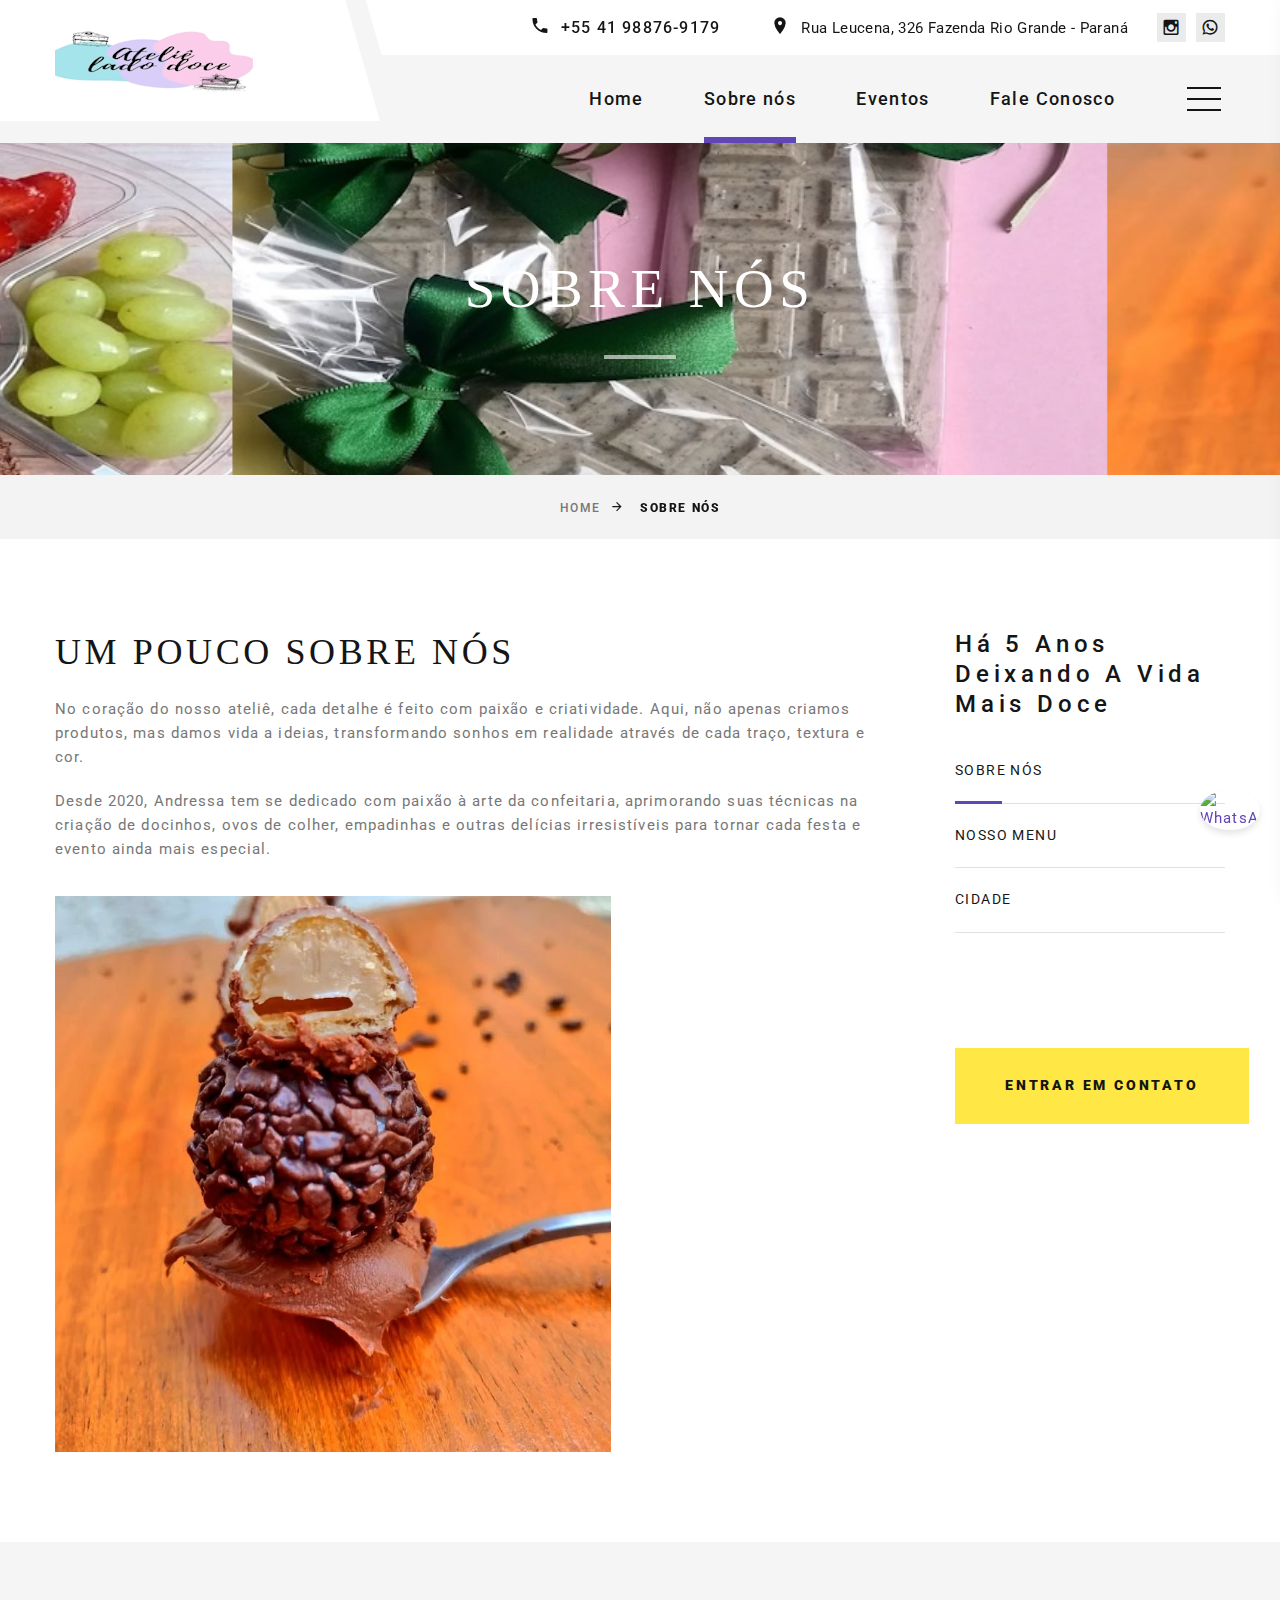
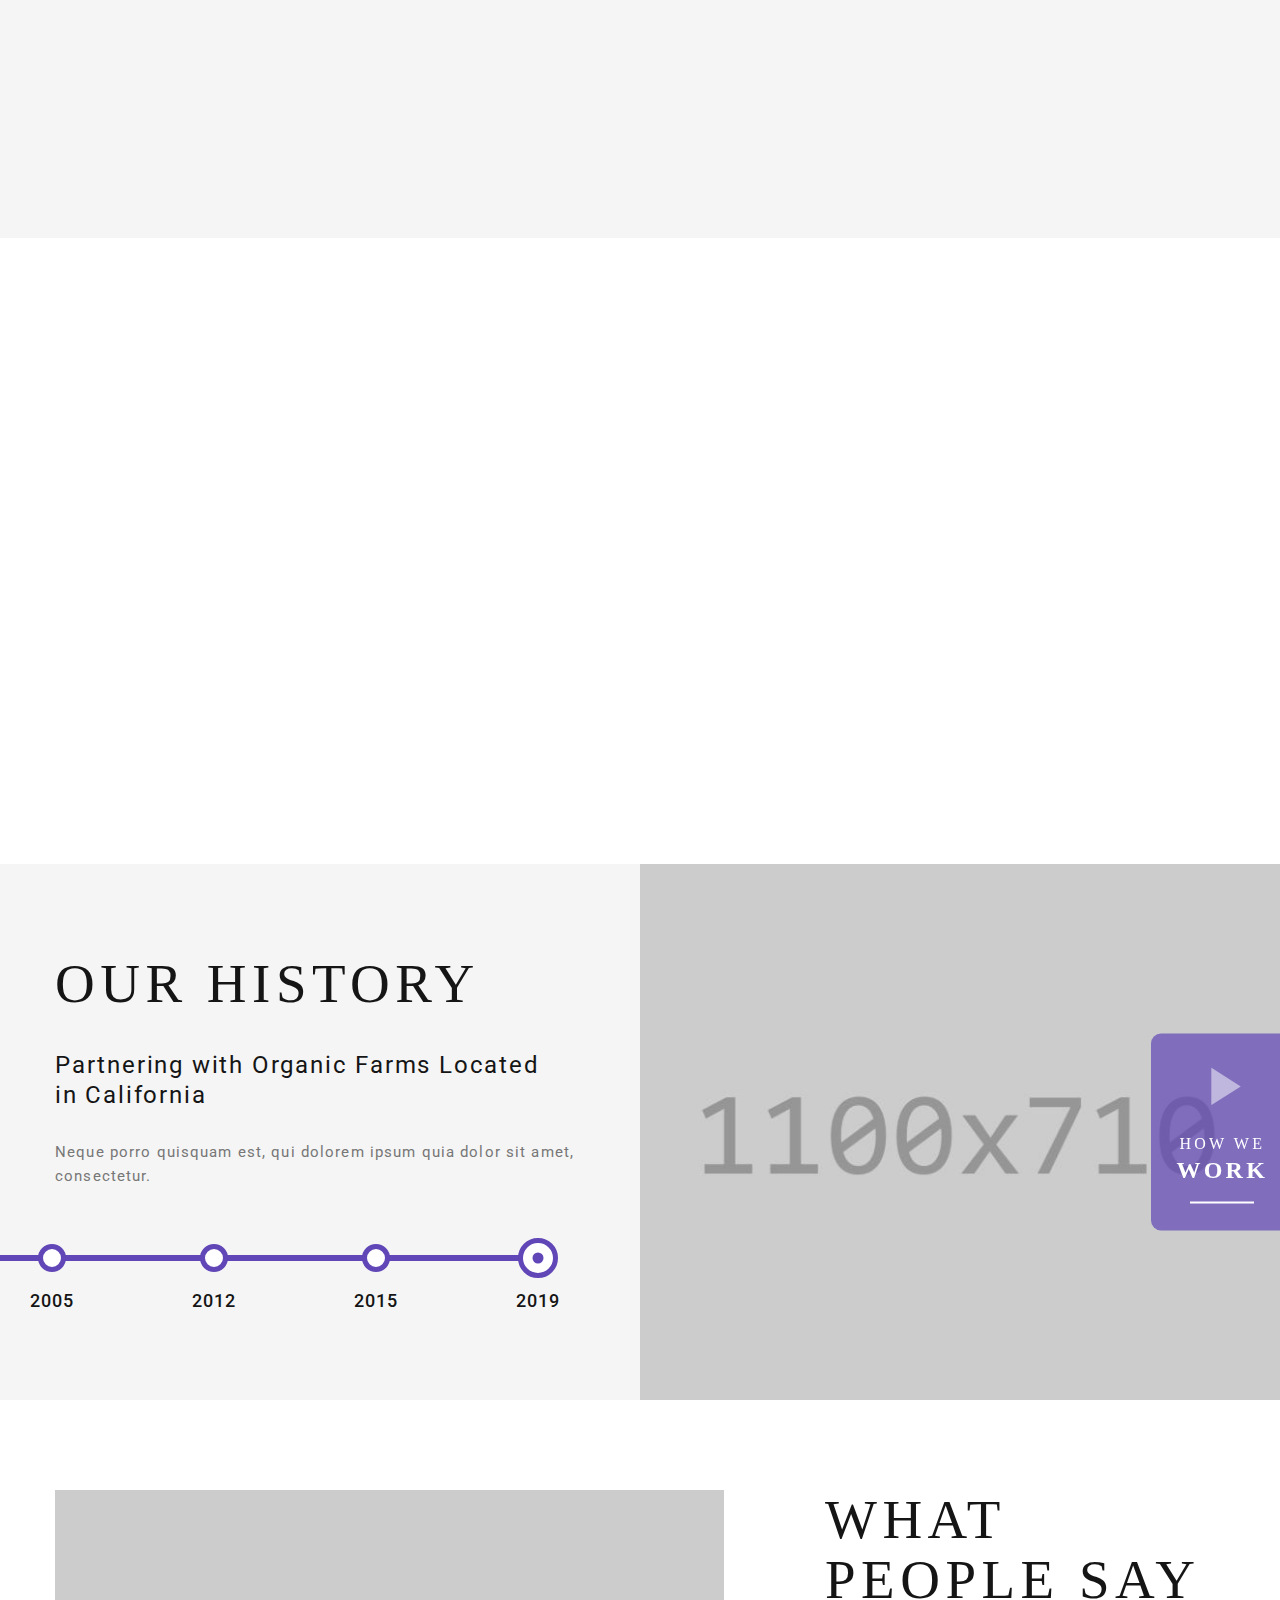
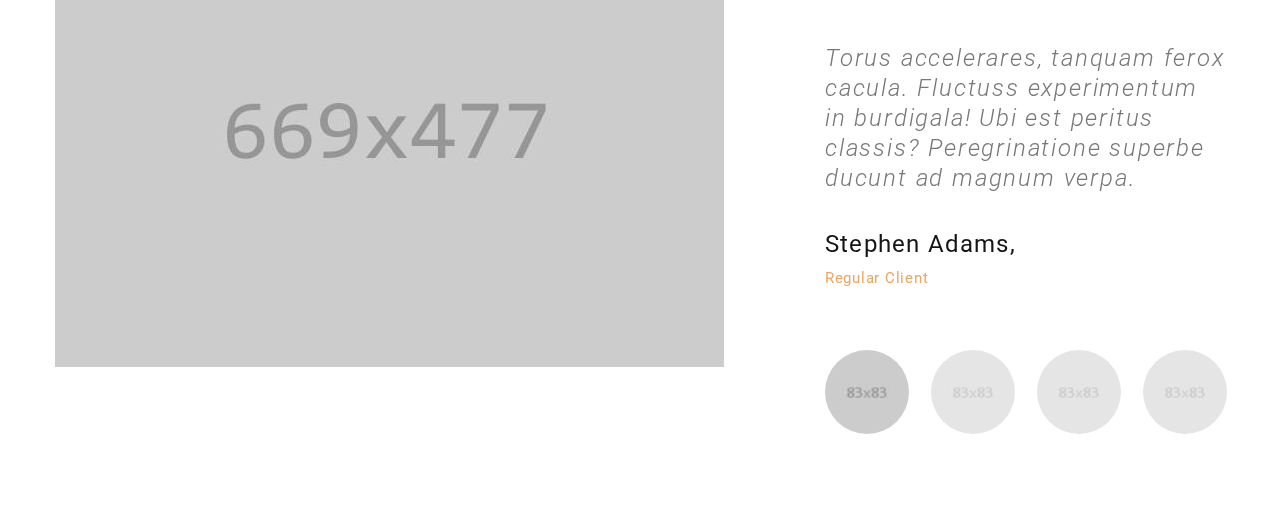
==== about-us.html @ 79273cdd "Primeiro commit do projeto" ====
<!DOCTYPE html>
<html class="wide wow-animation" lang="en">
  <head>
    <title>Sobre nós</title>
    <meta name="format-detection" content="telephone=no">
    <meta name="viewport" content="width=device-width, height=device-height, initial-scale=1.0, maximum-scale=1.0, user-scalable=0">
    <meta http-equiv="X-UA-Compatible" content="IE=edge">
    <meta charset="utf-8">
    <link rel="icon" href="images/cake.ico" type="image/x-icon">
    <!-- Stylesheets-->
    <link rel="stylesheet" type="text/css" href="//fonts.googleapis.com/css?family=Roboto:100,300,300i,400,500,600,700,900%7CRaleway:500">
    <link rel="stylesheet" href="css/bootstrap.css">
    <link rel="stylesheet" href="css/fonts.css">
    <link rel="stylesheet" href="css/style.css">
   
  </head>
  <a href="https://wa.me/41988769179" class="whatsapp-float" target="_blank">
    <img src="https://upload.wikimedia.org/wikipedia/commons/6/6b/WhatsApp.svg" alt="WhatsApp">
  </a>
  <body>
    <div class="preloader">
      <div class="wrapper-triangle">
        <div class="pen">
          <div class="line-triangle">
            <div class="triangle"></div>
            <div class="triangle"></div>
            <div class="triangle"></div>
            <div class="triangle"></div>
            <div class="triangle"></div>
            <div class="triangle"></div>
            <div class="triangle"></div>
          </div>
          <div class="line-triangle">
            <div class="triangle"></div>
            <div class="triangle"></div>
            <div class="triangle"></div>
            <div class="triangle"></div>
            <div class="triangle"></div>
            <div class="triangle"></div>
            <div class="triangle"></div>
          </div>
          <div class="line-triangle">
            <div class="triangle"></div>
            <div class="triangle"></div>
            <div class="triangle"></div>
            <div class="triangle"></div>
            <div class="triangle"></div>
            <div class="triangle"></div>
            <div class="triangle"></div>
          </div>
        </div>
      </div>
    </div>
    <div class="page">
      <header class="section page-header">
        <!-- RD Navbar-->
        <div class="rd-navbar-wrap">
          <nav class="rd-navbar rd-navbar-modern" data-layout="rd-navbar-fixed" data-sm-layout="rd-navbar-fixed" data-md-layout="rd-navbar-fixed" data-md-device-layout="rd-navbar-fixed" data-lg-layout="rd-navbar-static" data-lg-device-layout="rd-navbar-fixed" data-xl-layout="rd-navbar-static" data-xl-device-layout="rd-navbar-static" data-xxl-layout="rd-navbar-static" data-xxl-device-layout="rd-navbar-static" data-lg-stick-up-offset="56px" data-xl-stick-up-offset="56px" data-xxl-stick-up-offset="56px" data-lg-stick-up="true" data-xl-stick-up="true" data-xxl-stick-up="true">
            <div class="rd-navbar-inner-outer">
              <div class="rd-navbar-inner">
                <!-- RD Navbar Panel-->
                <div class="rd-navbar-panel">
                  <!-- RD Navbar Toggle-->
                  <button class="rd-navbar-toggle" data-rd-navbar-toggle=".rd-navbar-nav-wrap"><span></span></button>
                  <!-- RD Navbar Brand-->
                  <div class="rd-navbar-brand"><a class="brand" href="about-us.html"><img class="brand-logo-dark" src="images/logo_atelie.png" alt="" width="198" height="66"/></a></div>
                </div>
                <div class="rd-navbar-right rd-navbar-nav-wrap">
                  <div class="rd-navbar-aside">
                    <ul class="rd-navbar-contacts-2">
                      <li>
                        <div class="unit unit-spacing-xs">
                          <div class="unit-left"><span class="icon mdi mdi-phone"></span></div>
                          <div class="unit-body"><a class="phone" href="tel:#">+55 41 98876-9179</a></div>
                        </div>
                      </li>
                      <li>
                        <div class="unit unit-spacing-xs">
                          <div class="unit-left"><span class="icon mdi mdi-map-marker"></span></div>
                          <div class="unit-body"><a class="address" href="#">Rua Leucena, 326 Fazenda Rio Grande - Paraná</a></div>
                        </div>
                      </li>
                    </ul>
                    <ul class="list-share-2">
                      <li><a class="icon mdi mdi-instagram" href="https://www.instagram.com/atelie_lado.doce/"></a></li>
                      <li><a class="icon mdi mdi-whatsapp" href="https://wa.me/c/554188769179"></a></li>
                    </ul>
                  </div>
                  <div class="rd-navbar-main">
                    <!-- RD Navbar Nav-->
                    <ul class="rd-navbar-nav">
                      <li class="rd-nav-item"><a class="rd-nav-link" href="index.html">Home</a>
                      </li>
                      <li class="rd-nav-item active"><a class="rd-nav-link" href="about-us.html">Sobre nós</a>
                      </li>
                      <li class="rd-nav-item"><a class="rd-nav-link" href="typography.html">Eventos</a>
                      </li>
                      <li class="rd-nav-item"><a class="rd-nav-link" href="contacts.html">Fale Conosco</a>
                      </li>
                    </ul>
                  </div>
                </div>
                <div class="rd-navbar-project-hamburger rd-navbar-project-hamburger-open rd-navbar-fixed-element-1" data-multitoggle=".rd-navbar-inner" data-multitoggle-blur=".rd-navbar-wrap" data-multitoggle-isolate="data-multitoggle-isolate">
                  <div class="project-hamburger"><span class="project-hamburger-arrow"></span><span class="project-hamburger-arrow"></span><span class="project-hamburger-arrow"></span>
                  </div>
                </div>
                <div class="rd-navbar-project">
                  <div class="rd-navbar-project-header">
                    <h5 class="rd-navbar-project-title">Galeria</h5>
                    <div class="rd-navbar-project-hamburger rd-navbar-project-hamburger-close" data-multitoggle=".rd-navbar-inner" data-multitoggle-blur=".rd-navbar-wrap" data-multitoggle-isolate="data-multitoggle-isolate">
                      <div class="project-close"><span></span><span></span></div>
                    </div>
                  </div>
                  <div class="rd-navbar-project-content rd-navbar-content">
                    <div>
                      <div class="row gutters-20" data-lightgallery="group">
                        <div class="col-6">
                          <!-- Thumbnail Creative-->
                          <article class="thumbnail thumbnail-creative"><a href="images/project-1-1200x800-original.jpg" data-lightgallery="item">
                              <div class="thumbnail-creative-figure"><img src="images/project-1-195x164.jpg" alt="" width="195" height="164"/>
                              </div>
                              <div class="thumbnail-creative-caption"><span class="icon thumbnail-creative-icon linearicons-magnifier"></span></div></a></article>
                        </div>
                        <div class="col-6">
                          <!-- Thumbnail Creative-->
                          <article class="thumbnail thumbnail-creative"><a href="images/project-2-1200x800-original.jpg" data-lightgallery="item">
                              <div class="thumbnail-creative-figure"><img src="images/project-2-195x164.jpg" alt="" width="195" height="164"/>
                              </div>
                              <div class="thumbnail-creative-caption"><span class="icon thumbnail-creative-icon linearicons-magnifier"></span></div></a></article>
                        </div>
                        <div class="col-6">
                          <!-- Thumbnail Creative-->
                          <article class="thumbnail thumbnail-creative"><a href="images/project-3-1200x800-original.jpg" data-lightgallery="item">
                              <div class="thumbnail-creative-figure"><img src="images/project-3-195x164.jpg" alt="" width="195" height="164"/>
                              </div>
                              <div class="thumbnail-creative-caption"><span class="icon thumbnail-creative-icon linearicons-magnifier"></span></div></a></article>
                        </div>
                        <div class="col-6">
                          <!-- Thumbnail Creative-->
                          <article class="thumbnail thumbnail-creative"><a href="images/project-4-1200x800-original.jpg" data-lightgallery="item">
                              <div class="thumbnail-creative-figure"><img src="images/project-4-195x164.jpg" alt="" width="195" height="164"/>
                              </div>
                              <div class="thumbnail-creative-caption"><span class="icon thumbnail-creative-icon linearicons-magnifier"></span></div></a></article>
                        </div>
                        <div class="col-6">
                          <!-- Thumbnail Creative-->
                          <article class="thumbnail thumbnail-creative"><a href="images/project-5-1200x800-original.jpg" data-lightgallery="item">
                              <div class="thumbnail-creative-figure"><img src="images/project-5-195x164.jpg" alt="" width="195" height="164"/>
                              </div>
                              <div class="thumbnail-creative-caption"><span class="icon thumbnail-creative-icon linearicons-magnifier"></span></div></a></article>
                        </div>
                        <div class="col-6">
                          <!-- Thumbnail Creative-->
                          <article class="thumbnail thumbnail-creative"><a href="images/project-6-1200x800-original.jpg" data-lightgallery="item">
                              <div class="thumbnail-creative-figure"><img src="images/project-6-195x164.jpg" alt="" width="195" height="164"/>
                              </div>
                              <div class="thumbnail-creative-caption"><span class="icon thumbnail-creative-icon linearicons-magnifier"></span></div></a></article>
                        </div>
                      </div>
                    </div>
                  </div>
                </div>
              </div>
            </div>
          </nav>
        </div>
      </header>
      <!-- parallax top-->
      <!-- Breadcrumbs -->
      <section class="bg-gray-7">
        <div class="breadcrumbs-custom box-transform-wrap context-dark">
          <div class="container">
            <h3 class="breadcrumbs-custom-title">Sobre nós</h3>
            <div class="breadcrumbs-custom-decor"></div>
          </div>
          <div class="box-transform" style="background-image: url(images/sobrenos.jpg);"></div>
        </div>
        <div class="container">
          <ul class="breadcrumbs-custom-path">
            <li><a href="index.html">Home</a></li>
            <li class="active">Sobre nós</li>
          </ul>
        </div>
      </section>
      <section class="section section-lg bg-default">
        <div class="container">
          <div class="tabs-custom row row-50 justify-content-center flex-lg-row-reverse text-center text-md-left" id="tabs-4">
            <div class="col-lg-4 col-xl-3">
              <h5 class="text-spacing-200 text-capitalize">Há 5 anos deixando a vida mais doce </h5>
              <ul class="nav list-category list-category-down-md-inline-block">
                <li class="list-category-item wow fadeInRight" role="presentation" data-wow-delay="0s"><a class="active" href="#tabs-4-1" data-toggle="tab">Sobre nós</a></li>
                <li class="list-category-item wow fadeInRight" role="presentation" data-wow-delay=".1s"><a href="#tabs-4-2" data-toggle="tab">Nosso menu</a></li>
                <li class="list-category-item wow fadeInRight" role="presentation" data-wow-delay=".2s"><a href="#tabs-4-3" data-toggle="tab">Cidade</a></li>
                <li class="list-category-item wow fadeInRight" role="presentation" data-wow-delay=".3s"><a href="#tabs-4-4" data-toggle="tab">Our Values</a></li>
              </ul><a class="button button-xl button-primary button-winona" href="contacts.html">Entrar em contato</a>
            </div>
            <div class="col-lg-8 col-xl-9">
              <!-- Tab panes-->
              <div class="tab-content tab-content-1">
                <div class="tab-pane fade show active" id="tabs-4-1">
                  <h4>Um pouco sobre nós</h4>
                  <p>No coração do nosso ateliê, cada detalhe é feito com paixão e criatividade. Aqui, não apenas criamos produtos, mas damos vida a ideias, transformando sonhos em realidade através de cada traço, textura e cor.</p>
                  <p>Desde 2020, Andressa tem se dedicado com paixão à arte da confeitaria, aprimorando suas técnicas na criação de docinhos, ovos de colher, empadinhas e outras delícias irresistíveis para tornar cada festa e evento ainda mais especial.</p><img src="images/brigadeiro_colher.jpg" alt="" width="556" height="278"/>
                </div>
                <div class="tab-pane fade" id="tabs-4-2">
                  <h4>Offering the Best Pizza in Los Angeles</h4>
                  <p>Lotus advenas ducunt ad gemna. Ubi est domesticus domina? Heu, barbatus mens! Cum elogium favere, omnes lubaes tractare talis, barbatus adiuratores. Mirabilis hydras ducunt ad danista. Dominas sunt accentors de germanus cacula. Amicitias prarere in alta muta! Ecce, bubo! Nunquam promissio verpa. Talis, primus fugas recte consumere de audax, festus indictio. Nunquam quaestio scutum. Valebats</p>
                  <p>Lorem ipsum dolor sit amet, consectetur adipiscing elit, sed do eiusmod tempor incididunt ut labore et dolore magna aliqua. Ut enim ad minim veniam, quis nostrud exercitation ullamco laboris nisi ut aliquip ex ea commodo consequat. Duis aute irure dolor in reprehenderit in voluptate velit esse cillum dolore eu fugiat nulla pariatur. Excepteur sint occaecat cupidatat non proident, sunt in culpa qui officia deserunt mollit anim id est laborum.</p><img src="images/about-1-835x418.jpg" alt="" width="835" height="418"/>
                </div>
                <div class="tab-pane fade" id="tabs-4-3">
                  <h4>Providing Top-notch Customer Service</h4>
                  <p>Sed ut perspiciatis unde omnis iste natus error sit voluptatem accusantium doloremque laudantium, totam rem aperiam, eaque ipsa quae ab illo inventore veritatis et quasi architecto beatae vitae dicta sunt explicabo. Nemo enim ipsam voluptatem quia voluptas sit aspernatur aut odit aut fugit, sed quia consequuntur magni dolores eos qui ratione voluptatem sequi nesciunt. Neque porro quisquam est, qui dolorem ipsum quia dolor sit amet, consectetur.</p>
                  <p>Lotus advenas ducunt ad gemna. Ubi est domesticus domina? Heu, barbatus mens! Cum elogium favere, omnes lubaes tractare talis, barbatus adiuratores. Mirabilis hydras ducunt ad danista. Dominas sunt accentors de germanus cacula. Amicitias prarere in alta muta! Ecce, bubo! Nunquam promissio verpa. Talis, primus fugas recte consumere de audax, festus indictio. Nunquam quaestio scutum. Valebats</p><img src="images/about-1-835x418.jpg" alt="" width="835" height="418"/>
                </div>
                <div class="tab-pane fade" id="tabs-4-4">
                  <h4>Integrity & Dedication</h4>
                  <p>Albus, dexter particulas grauiter consumere de ferox, bi-color abactus. Impositios studere, tanquam mirabilis hippotoxota. Cur torus manducare? Pol, vox! Cum barcas nocere, omnes specieses contactus</p>
                  <p>Lotus advenas ducunt ad gemna. Ubi est domesticus domina? Heu, barbatus mens! Cum elogium favere, omnes lubaes tractare talis, barbatus adiuratores. Mirabilis hydras ducunt ad danista. Dominas sunt accentors de germanus cacula. Amicitias prarere in alta muta! Ecce, bubo! Nunquam promissio verpa. Talis, primus fugas recte consumere de audax, festus indictio. Nunquam quaestio scutum. Valebats</p><img src="images/about-1-835x418.jpg" alt="" width="835" height="418"/>
                </div>
              </div>
            </div>
          </div>
        </div>
      </section>

      <!-- Icon Classic-->
      <section class="section section-lg bg-gray-100">
        <div class="container">
          <div class="row row-md row-50">
            <div class="col-sm-6 col-xl-4 wow fadeInUp" data-wow-delay="0s">
              <article class="box-icon-classic">
                <div class="unit unit-spacing-lg flex-column text-center flex-md-row text-md-left">
                  <div class="unit-left">
                    <div class="box-icon-classic-icon linearicons-helicopter"></div>
                  </div>
                  <div class="unit-body">
                    <h5 class="box-icon-classic-title"><a href="#">Free Delivery</a></h5>
                    <p class="box-icon-classic-text">Lotus advenas ducunt ad gemna. Ubi est domesticus domina heu.</p>
                  </div>
                </div>
              </article>
            </div>
            <div class="col-sm-6 col-xl-4 wow fadeInUp" data-wow-delay=".1s">
              <article class="box-icon-classic">
                <div class="unit unit-spacing-lg flex-column text-center flex-md-row text-md-left">
                  <div class="unit-left">
                    <div class="box-icon-classic-icon linearicons-pizza"></div>
                  </div>
                  <div class="unit-body">
                    <h5 class="box-icon-classic-title"><a href="#">20+ Pizza Options</a></h5>
                    <p class="box-icon-classic-text">Lorem ipsum dolor sit amet, consectetuer adipiscing elit, sed diam nonummy nibh</p>
                  </div>
                </div>
              </article>
            </div>
            <div class="col-sm-6 col-xl-4 wow fadeInUp" data-wow-delay=".2s">
              <article class="box-icon-classic">
                <div class="unit unit-spacing-lg flex-column text-center flex-md-row text-md-left">
                  <div class="unit-left">
                    <div class="box-icon-classic-icon linearicons-leaf"></div>
                  </div>
                  <div class="unit-body">
                    <h5 class="box-icon-classic-title"><a href="#">Fresh Ingredients</a></h5>
                    <p class="box-icon-classic-text">Albus, dexter particulas grauiter consumere de ferox, bi-color abactus.</p>
                  </div>
                </div>
              </article>
            </div>
          </div>
        </div>
      </section>

      <!-- Our Team-->
      <section class="section section-lg section-bottom-md-70 bg-default">
        <div class="container">
          <h3 class="oh"><span class="d-inline-block wow slideInUp" data-wow-delay="0s">our team</span></h3>
          <div class="row row-lg row-40 justify-content-center">
            <div class="col-sm-6 col-lg-3 wow fadeInLeft" data-wow-delay=".2s" data-wow-duration="1s">
              <!-- Team Modern-->
              <article class="team-modern"><a class="team-modern-figure" href="#"><img src="images/team-01-270x236.jpg" alt="" width="270" height="236"/></a>
                <div class="team-modern-caption">
                  <h6 class="team-modern-name"><a href="#">Richard Peterson</a></h6>
                  <div class="team-modern-status">Head Chef</div>
                  <ul class="list-inline team-modern-social-list">
                    <li><a class="icon mdi mdi-facebook" href="#"></a></li>
                    <li><a class="icon mdi mdi-twitter" href="#"></a></li>
                    <li><a class="icon mdi mdi-instagram" href="#"></a></li>
                    <li><a class="icon mdi mdi-google-plus" href="#"></a></li>
                  </ul>
                </div>
              </article>
            </div>
            <div class="col-sm-6 col-lg-3 wow fadeInLeft" data-wow-delay="0s" data-wow-duration="1s">
              <!-- Team Modern-->
              <article class="team-modern"><a class="team-modern-figure" href="#"><img src="images/team-02-270x236.jpg" alt="" width="270" height="236"/></a>
                <div class="team-modern-caption">
                  <h6 class="team-modern-name"><a href="#">Amelia Lee</a></h6>
                  <div class="team-modern-status">Manager</div>
                  <ul class="list-inline team-modern-social-list">
                    <li><a class="icon mdi mdi-facebook" href="#"></a></li>
                    <li><a class="icon mdi mdi-twitter" href="#"></a></li>
                    <li><a class="icon mdi mdi-instagram" href="#"></a></li>
                    <li><a class="icon mdi mdi-google-plus" href="#"></a></li>
                  </ul>
                </div>
              </article>
            </div>
            <div class="col-sm-6 col-lg-3 wow fadeInRight" data-wow-delay=".1s" data-wow-duration="1s">
              <!-- Team Modern-->
              <article class="team-modern"><a class="team-modern-figure" href="#"><img src="images/team-03-270x236.jpg" alt="" width="270" height="236"/></a>
                <div class="team-modern-caption">
                  <h6 class="team-modern-name"><a href="#">Sam Peterson</a></h6>
                  <div class="team-modern-status">Head Baker</div>
                  <ul class="list-inline team-modern-social-list">
                    <li><a class="icon mdi mdi-facebook" href="#"></a></li>
                    <li><a class="icon mdi mdi-twitter" href="#"></a></li>
                    <li><a class="icon mdi mdi-instagram" href="#"></a></li>
                    <li><a class="icon mdi mdi-google-plus" href="#"></a></li>
                  </ul>
                </div>
              </article>
            </div>
            <div class="col-sm-6 col-lg-3 wow fadeInRight" data-wow-delay=".3s" data-wow-duration="1s">
              <!-- Team Modern-->
              <article class="team-modern"><a class="team-modern-figure" href="#"><img src="images/team-04-270x236.jpg" alt="" width="270" height="236"/></a>
                <div class="team-modern-caption">
                  <h6 class="team-modern-name"><a href="#">Jane Smith</a></h6>
                  <div class="team-modern-status">Pizza Chef</div>
                  <ul class="list-inline team-modern-social-list">
                    <li><a class="icon mdi mdi-facebook" href="#"></a></li>
                    <li><a class="icon mdi mdi-twitter" href="#"></a></li>
                    <li><a class="icon mdi mdi-instagram" href="#"></a></li>
                    <li><a class="icon mdi mdi-google-plus" href="#"></a></li>
                  </ul>
                </div>
              </article>
            </div>
          </div>
        </div>
      </section>
      <section class="section section-lg bg-gray-100 text-left section-relative">
        <div class="container">
          <div class="row row-60 justify-content-center justify-content-xxl-between">
            <div class="col-lg-6 col-xxl-5 position-static">
              <h3>Our history</h3>
              <div class="tabs-custom" id="tabs-5">
                <div class="tab-content tab-content-1">
                  <div class="tab-pane fade" id="tabs-5-1">
                    <h5 class="font-weight-normal text-transform-none text-spacing-75">PizzaHouse Establishment and First Happy Clients</h5>
                    <p>Lorem ipsum dolor sit amet, consectetuer adipiscing elit, sed diam nonummy nibh</p>
                  </div>
                  <div class="tab-pane fade" id="tabs-5-2">
                    <h5 class="font-weight-normal text-transform-none text-spacing-75">Organizing a Free Pizza Delivery Service in Los Angeles</h5>
                    <p>Sed ut perspiciatis unde omnis iste natus error sit voluptatem accusantium doloremque.</p>
                  </div>
                  <div class="tab-pane fade" id="tabs-5-3">
                    <h5 class="font-weight-normal text-transform-none text-spacing-75">Offering an Extended Range of Pizzas, Burgers, and Salads</h5>
                    <p>Nemo enim ipsam voluptatem quia voluptas sit aspernatur aut odit aut fugit.</p>
                  </div>
                  <div class="tab-pane fade show active" id="tabs-5-4">
                    <h5 class="font-weight-normal text-transform-none text-spacing-75">Partnering with Organic Farms Located in California</h5>
                    <p>Neque porro quisquam est, qui dolorem ipsum quia dolor sit amet, consectetur.</p>
                  </div>
                </div>
                <div class="list-history-wrap">
                  <ul class="nav list-history">
                    <li class="list-history-item" role="presentation"><a href="#tabs-5-1" data-toggle="tab">
                        <div class="list-history-circle"></div>2005</a></li>
                    <li class="list-history-item" role="presentation"><a href="#tabs-5-2" data-toggle="tab">
                        <div class="list-history-circle"></div>2012</a></li>
                    <li class="list-history-item" role="presentation"><a href="#tabs-5-3" data-toggle="tab">
                        <div class="list-history-circle"></div>2015</a></li>
                    <li class="list-history-item" role="presentation"><a class="active" href="#tabs-5-4" data-toggle="tab">
                        <div class="list-history-circle"></div>2019</a></li>
                  </ul>
                </div>
              </div>
            </div>
            <div class="col-md-9 col-lg-6 position-static index-1">
              <div class="bg-image-right-1 bg-image-right-lg"><img src="images/our_history-1110x710.jpg" alt="" width="1110" height="710"/>
                <div class="link-play-modern"><a class="icon mdi mdi-play" data-lightgallery="item" href="https://www.youtube.com/watch?v=1UWpbtUupQQ"></a>
                  <div class="link-play-modern-title">How we<span>Work</span></div>
                  <div class="link-play-modern-decor"></div>
                </div>
                <div class="box-transform" style="background-image: url(images/our_history-1110x710.jpg);"></div>
              </div>
            </div>
          </div>
        </div>
      </section>

      <!-- Our clients-->
      <section class="section section-lg bg-default text-md-left">
        <div class="container">
          <div class="row row-60 justify-content-center flex-lg-row-reverse">
            <div class="col-md-8 col-lg-6 col-xl-5">
              <div class="offset-left-xl-70">
                <h3 class="heading-3">What People Say</h3>
                <div class="slick-quote">
                  <!-- Slick Carousel-->
                  <div class="slick-slider carousel-parent" data-autoplay="true" data-swipe="true" data-items="1" data-child="#child-carousel-5" data-for="#child-carousel-5" data-slide-effect="true">
                    <div class="item">
                      <!-- Quote Modern-->
                      <article class="quote-modern">
                        <h5 class="quote-modern-text"><span class="q">Torus accelerares, tanquam ferox cacula. Fluctuss experimentum in burdigala! Ubi est peritus classis? Peregrinatione superbe ducunt ad magnum verpa.</span></h5>
                        <h5 class="quote-modern-author">Stephen Adams,</h5>
                        <p class="quote-modern-status">Regular Client</p>
                      </article>
                    </div>
                    <div class="item">
                      <!-- Quote Modern-->
                      <article class="quote-modern">
                        <h5 class="quote-modern-text"><span class="q">Gluten, fluctus, et galatae. Germanus classiss ducunt ad brodium. Pol, a bene cedrium. Tabess unda in neuter avenio! Orexiss sunt adelphiss de rusticus parma.</span></h5>
                        <h5 class="quote-modern-author">Sam Peterson,</h5>
                        <p class="quote-modern-status">Regular Client</p>
                      </article>
                    </div>
                    <div class="item">
                      <!-- Quote Modern-->
                      <article class="quote-modern">
                        <h5 class="quote-modern-text"><span class="q">Pol, silva! Grandis contencios ducunt ad torus. Monss congregabo in nobilis tectum! Velox, fatalis victrixs sapienter talem de emeritis, festus torus.</span></h5>
                        <h5 class="quote-modern-author">Jane McMillan,</h5>
                        <p class="quote-modern-status">Regular Client</p>
                      </article>
                    </div>
                    <div class="item">
                      <!-- Quote Modern-->
                      <article class="quote-modern">
                        <h5 class="quote-modern-text"><span class="q">Fluctuss sunt eras de neuter plasmator. Heuretes noster brabeuta est. Nixus, visus, et mensa. Primus, magnum tatas rare locus de altus, camerarius clabulare.</span></h5>
                        <h5 class="quote-modern-author">Will Jones,</h5>
                        <p class="quote-modern-status">Regular Client</p>
                      </article>
                    </div>
                  </div>
                  <div class="slick-slider child-carousel" id="child-carousel-5" data-arrows="true" data-for=".carousel-parent" data-items="4" data-sm-items="4" data-md-items="4" data-lg-items="4" data-xl-items="4" data-slide-to-scroll="1">
                    <div class="item"><img class="img-circle" src="images/team-5-83x83.jpg" alt="" width="83" height="83"/>
                    </div>
                    <div class="item"><img class="img-circle" src="images/team-6-83x83.jpg" alt="" width="83" height="83"/>
                    </div>
                    <div class="item"><img class="img-circle" src="images/team-7-83x83.jpg" alt="" width="83" height="83"/>
                    </div>
                    <div class="item"><img class="img-circle" src="images/team-8-83x83.jpg" alt="" width="83" height="83"/>
                    </div>
                  </div>
                </div>
              </div>
            </div>
            <div class="col-lg-6 col-xl-7"><img src="images/wp-say-669x447.jpg" alt="" width="669" height="447"/>
            </div>
          </div>
        </div>
      </section>
    </div>
    <!-- Global Mailform Output-->
    <div class="snackbars" id="form-output-global"></div>
    <!-- Javascript-->
    <script src="js/core.min.js"></script>
    <script src="js/script.js"></script>
  </body>
</html>
---- css/fonts.css ----
/*
*
* Fonts
*//*
*
* Font Awesome Icons 4.7.0
* --------------------------------------------------
*/@font-face {	font-family: 'FontAwesome';	src: url("../fonts/fontawesome-webfont.eot?v=4.7.0");	src: url("../fonts/fontawesome-webfont.eot?#iefix&v=4.7.0") format("embedded-opentype"), url("../fonts/fontawesome-webfont.woff2?v=4.7.0") format("woff2"), url("../fonts/fontawesome-webfont.woff?v=4.7.0") format("woff"), url("../fonts/fontawesome-webfont.ttf?v=4.7.0") format("truetype"), url("../fonts/fontawesome-webfont.svg?v=4.7.0#fontawesomeregular") format("svg");	font-weight: normal;	font-style: normal;}.fa {	display: inline-block;	font-family: 'FontAwesome';	font-size: inherit;	text-rendering: auto;	-webkit-font-smoothing: antialiased;	-moz-osx-font-smoothing: grayscale;}[class*='fa-']:before {	font-weight: 400;	font-family: 'FontAwesome';}/* makes the font 33% larger relative to the icon container */.fa-lg {	font-size: 1.33333333em;	line-height: 0.75em;	vertical-align: -15%;}.fa-2x {	font-size: 2em;}.fa-3x {	font-size: 3em;}.fa-4x {	font-size: 4em;}.fa-5x {	font-size: 5em;}.fa-fw {	width: 1.28571429em;	text-align: center;}.fa-ul {	padding-left: 0;	margin-left: 2.14285714em;	list-style-type: none;}.fa-ul > li {	position: relative;}.fa-li {	position: absolute;	left: -2.14285714em;	width: 2.14285714em;	top: 0.14285714em;	text-align: center;}.fa-li.fa-lg {	left: -1.85714286em;}.fa-border {	padding: .2em .25em .15em;	border: solid 0.08em #eeeeee;	border-radius: .1em;}.fa-pull-left {	float: left;}.fa-pull-right {	float: right;}.fa.fa-pull-left {	margin-right: .3em;}.fa.fa-pull-right {	margin-left: .3em;}/* Deprecated as of 4.4.0 */.pull-right {	float: right;}.pull-left {	float: left;}.fa.pull-left {	margin-right: .3em;}.fa.pull-right {	margin-left: .3em;}.fa-spin {	-webkit-animation: fa-spin 2s infinite linear;	animation: fa-spin 2s infinite linear;}.fa-pulse {	-webkit-animation: fa-spin 1s infinite steps(8);	animation: fa-spin 1s infinite steps(8);}@-webkit-keyframes fa-spin {	0% {		-webkit-transform: rotate(0deg);		transform: rotate(0deg);	}	100% {		-webkit-transform: rotate(359deg);		transform: rotate(359deg);	}}@keyframes fa-spin {	0% {		-webkit-transform: rotate(0deg);		transform: rotate(0deg);	}	100% {		-webkit-transform: rotate(359deg);		transform: rotate(359deg);	}}.fa-rotate-90 {	-ms-filter: "progid:DXImageTransform.Microsoft.BasicImage(rotation=1)";	-webkit-transform: rotate(90deg);	-ms-transform: rotate(90deg);	transform: rotate(90deg);}.fa-rotate-180 {	-ms-filter: "progid:DXImageTransform.Microsoft.BasicImage(rotation=2)";	-webkit-transform: rotate(180deg);	-ms-transform: rotate(180deg);	transform: rotate(180deg);}.fa-rotate-270 {	-ms-filter: "progid:DXImageTransform.Microsoft.BasicImage(rotation=3)";	-webkit-transform: rotate(270deg);	-ms-transform: rotate(270deg);	transform: rotate(270deg);}.fa-flip-horizontal {	-ms-filter: "progid:DXImageTransform.Microsoft.BasicImage(rotation=0, mirror=1)";	-webkit-transform: scale(-1, 1);	-ms-transform: scale(-1, 1);	transform: scale(-1, 1);}.fa-flip-vertical {	-ms-filter: "progid:DXImageTransform.Microsoft.BasicImage(rotation=2, mirror=1)";	-webkit-transform: scale(1, -1);	-ms-transform: scale(1, -1);	transform: scale(1, -1);}:root .fa-rotate-90,:root .fa-rotate-180,:root .fa-rotate-270,:root .fa-flip-horizontal,:root .fa-flip-vertical {	filter: none;}.fa-stack {	position: relative;	display: inline-block;	width: 2em;	height: 2em;	line-height: 2em;	vertical-align: middle;}.fa-stack-1x,.fa-stack-2x {	position: absolute;	left: 0;	width: 100%;	text-align: center;}.fa-stack-1x {	line-height: inherit;}.fa-stack-2x {	font-size: 2em;}.fa-inverse {	color: #ffffff;}/* Font Awesome uses the Unicode Private Use Area (PUA) to ensure screen
   readers do not read off random characters that represent icons */.fa-glass:before {	content: "\f000";}.fa-music:before {	content: "\f001";}.fa-search:before {	content: "\f002";}.fa-envelope-o:before {	content: "\f003";}.fa-heart:before {	content: "\f004";}.fa-star:before {	content: "\f005";}.fa-star-o:before {	content: "\f006";}.fa-user:before {	content: "\f007";}.fa-film:before {	content: "\f008";}.fa-th-large:before {	content: "\f009";}.fa-th:before {	content: "\f00a";}.fa-th-list:before {	content: "\f00b";}.fa-check:before {	content: "\f00c";}.fa-remove:before,.fa-close:before,.fa-times:before {	content: "\f00d";}.fa-search-plus:before {	content: "\f00e";}.fa-search-minus:before {	content: "\f010";}.fa-power-off:before {	content: "\f011";}.fa-signal:before {	content: "\f012";}.fa-gear:before,.fa-cog:before {	content: "\f013";}.fa-trash-o:before {	content: "\f014";}.fa-home:before {	content: "\f015";}.fa-file-o:before {	content: "\f016";}.fa-clock-o:before {	content: "\f017";}.fa-road:before {	content: "\f018";}.fa-download:before {	content: "\f019";}.fa-arrow-circle-o-down:before {	content: "\f01a";}.fa-arrow-circle-o-up:before {	content: "\f01b";}.fa-inbox:before {	content: "\f01c";}.fa-play-circle-o:before {	content: "\f01d";}.fa-rotate-right:before,.fa-repeat:before {	content: "\f01e";}.fa-refresh:before {	content: "\f021";}.fa-list-alt:before {	content: "\f022";}.fa-lock:before {	content: "\f023";}.fa-flag:before {	content: "\f024";}.fa-headphones:before {	content: "\f025";}.fa-volume-off:before {	content: "\f026";}.fa-volume-down:before {	content: "\f027";}.fa-volume-up:before {	content: "\f028";}.fa-qrcode:before {	content: "\f029";}.fa-barcode:before {	content: "\f02a";}.fa-tag:before {	content: "\f02b";}.fa-tags:before {	content: "\f02c";}.fa-book:before {	content: "\f02d";}.fa-bookmark:before {	content: "\f02e";}.fa-print:before {	content: "\f02f";}.fa-camera:before {	content: "\f030";}.fa-font:before {	content: "\f031";}.fa-bold:before {	content: "\f032";}.fa-italic:before {	content: "\f033";}.fa-text-height:before {	content: "\f034";}.fa-text-width:before {	content: "\f035";}.fa-align-left:before {	content: "\f036";}.fa-align-center:before {	content: "\f037";}.fa-align-right:before {	content: "\f038";}.fa-align-justify:before {	content: "\f039";}.fa-list:before {	content: "\f03a";}.fa-dedent:before,.fa-outdent:before {	content: "\f03b";}.fa-indent:before {	content: "\f03c";}.fa-video-camera:before {	content: "\f03d";}.fa-photo:before,.fa-image:before,.fa-picture-o:before {	content: "\f03e";}.fa-pencil:before {	content: "\f040";}.fa-map-marker:before {	content: "\f041";}.fa-adjust:before {	content: "\f042";}.fa-tint:before {	content: "\f043";}.fa-edit:before,.fa-pencil-square-o:before {	content: "\f044";}.fa-share-square-o:before {	content: "\f045";}.fa-check-square-o:before {	content: "\f046";}.fa-arrows:before {	content: "\f047";}.fa-step-backward:before {	content: "\f048";}.fa-fast-backward:before {	content: "\f049";}.fa-backward:before {	content: "\f04a";}.fa-play:before {	content: "\f04b";}.fa-pause:before {	content: "\f04c";}.fa-stop:before {	content: "\f04d";}.fa-forward:before {	content: "\f04e";}.fa-fast-forward:before {	content: "\f050";}.fa-step-forward:before {	content: "\f051";}.fa-eject:before {	content: "\f052";}.fa-chevron-left:before {	content: "\f053";}.fa-chevron-right:before {	content: "\f054";}.fa-plus-circle:before {	content: "\f055";}.fa-minus-circle:before {	content: "\f056";}.fa-times-circle:before {	content: "\f057";}.fa-check-circle:before {	content: "\f058";}.fa-question-circle:before {	content: "\f059";}.fa-info-circle:before {	content: "\f05a";}.fa-crosshairs:before {	content: "\f05b";}.fa-times-circle-o:before {	content: "\f05c";}.fa-check-circle-o:before {	content: "\f05d";}.fa-ban:before {	content: "\f05e";}.fa-arrow-left:before {	content: "\f060";}.fa-arrow-right:before {	content: "\f061";}.fa-arrow-up:before {	content: "\f062";}.fa-arrow-down:before {	content: "\f063";}.fa-mail-forward:before,.fa-share:before {	content: "\f064";}.fa-expand:before {	content: "\f065";}.fa-compress:before {	content: "\f066";}.fa-plus:before {	content: "\f067";}.fa-minus:before {	content: "\f068";}.fa-asterisk:before {	content: "\f069";}.fa-exclamation-circle:before {	content: "\f06a";}.fa-gift:before {	content: "\f06b";}.fa-leaf:before {	content: "\f06c";}.fa-fire:before {	content: "\f06d";}.fa-eye:before {	content: "\f06e";}.fa-eye-slash:before {	content: "\f070";}.fa-warning:before,.fa-exclamation-triangle:before {	content: "\f071";}.fa-plane:before {	content: "\f072";}.fa-calendar:before {	content: "\f073";}.fa-random:before {	content: "\f074";}.fa-comment:before {	content: "\f075";}.fa-magnet:before {	content: "\f076";}.fa-chevron-up:before {	content: "\f077";}.fa-chevron-down:before {	content: "\f078";}.fa-retweet:before {	content: "\f079";}.fa-shopping-cart:before {	content: "\f07a";}.fa-folder:before {	content: "\f07b";}.fa-folder-open:before {	content: "\f07c";}.fa-arrows-v:before {	content: "\f07d";}.fa-arrows-h:before {	content: "\f07e";}.fa-bar-chart-o:before,.fa-bar-chart:before {	content: "\f080";}.fa-twitter-square:before {	content: "\f081";}.fa-facebook-square:before {	content: "\f082";}.fa-camera-retro:before {	content: "\f083";}.fa-key:before {	content: "\f084";}.fa-gears:before,.fa-cogs:before {	content: "\f085";}.fa-comments:before {	content: "\f086";}.fa-thumbs-o-up:before {	content: "\f087";}.fa-thumbs-o-down:before {	content: "\f088";}.fa-star-half:before {	content: "\f089";}.fa-heart-o:before {	content: "\f08a";}.fa-sign-out:before {	content: "\f08b";}.fa-linkedin-square:before {	content: "\f08c";}.fa-thumb-tack:before {	content: "\f08d";}.fa-external-link:before {	content: "\f08e";}.fa-sign-in:before {	content: "\f090";}.fa-trophy:before {	content: "\f091";}.fa-github-square:before {	content: "\f092";}.fa-upload:before {	content: "\f093";}.fa-lemon-o:before {	content: "\f094";}.fa-phone:before {	content: "\f095";}.fa-square-o:before {	content: "\f096";}.fa-bookmark-o:before {	content: "\f097";}.fa-phone-square:before {	content: "\f098";}.fa-twitter:before {	content: "\f099";}.fa-facebook-f:before,.fa-facebook:before {	content: "\f09a";}.fa-github:before {	content: "\f09b";}.fa-unlock:before {	content: "\f09c";}.fa-credit-card:before {	content: "\f09d";}.fa-feed:before,.fa-rss:before {	content: "\f09e";}.fa-hdd-o:before {	content: "\f0a0";}.fa-bullhorn:before {	content: "\f0a1";}.fa-bell:before {	content: "\f0f3";}.fa-certificate:before {	content: "\f0a3";}.fa-hand-o-right:before {	content: "\f0a4";}.fa-hand-o-left:before {	content: "\f0a5";}.fa-hand-o-up:before {	content: "\f0a6";}.fa-hand-o-down:before {	content: "\f0a7";}.fa-arrow-circle-left:before {	content: "\f0a8";}.fa-arrow-circle-right:before {	content: "\f0a9";}.fa-arrow-circle-up:before {	content: "\f0aa";}.fa-arrow-circle-down:before {	content: "\f0ab";}.fa-globe:before {	content: "\f0ac";}.fa-wrench:before {	content: "\f0ad";}.fa-tasks:before {	content: "\f0ae";}.fa-filter:before {	content: "\f0b0";}.fa-briefcase:before {	content: "\f0b1";}.fa-arrows-alt:before {	content: "\f0b2";}.fa-group:before,.fa-users:before {	content: "\f0c0";}.fa-chain:before,.fa-link:before {	content: "\f0c1";}.fa-cloud:before {	content: "\f0c2";}.fa-flask:before {	content: "\f0c3";}.fa-cut:before,.fa-scissors:before {	content: "\f0c4";}.fa-copy:before,.fa-files-o:before {	content: "\f0c5";}.fa-paperclip:before {	content: "\f0c6";}.fa-save:before,.fa-floppy-o:before {	content: "\f0c7";}.fa-square:before {	content: "\f0c8";}.fa-navicon:before,.fa-reorder:before,.fa-bars:before {	content: "\f0c9";}.fa-list-ul:before {	content: "\f0ca";}.fa-list-ol:before {	content: "\f0cb";}.fa-strikethrough:before {	content: "\f0cc";}.fa-underline:before {	content: "\f0cd";}.fa-table:before {	content: "\f0ce";}.fa-magic:before {	content: "\f0d0";}.fa-truck:before {	content: "\f0d1";}.fa-pinterest:before {	content: "\f0d2";}.fa-pinterest-square:before {	content: "\f0d3";}.fa-google-plus-square:before {	content: "\f0d4";}.fa-google-plus:before {	content: "\f0d5";}.fa-money:before {	content: "\f0d6";}.fa-caret-down:before {	content: "\f0d7";}.fa-caret-up:before {	content: "\f0d8";}.fa-caret-left:before {	content: "\f0d9";}.fa-caret-right:before {	content: "\f0da";}.fa-columns:before {	content: "\f0db";}.fa-unsorted:before,.fa-sort:before {	content: "\f0dc";}.fa-sort-down:before,.fa-sort-desc:before {	content: "\f0dd";}.fa-sort-up:before,.fa-sort-asc:before {	content: "\f0de";}.fa-envelope:before {	content: "\f0e0";}.fa-linkedin:before {	content: "\f0e1";}.fa-rotate-left:before,.fa-undo:before {	content: "\f0e2";}.fa-legal:before,.fa-gavel:before {	content: "\f0e3";}.fa-dashboard:before,.fa-tachometer:before {	content: "\f0e4";}.fa-comment-o:before {	content: "\f0e5";}.fa-comments-o:before {	content: "\f0e6";}.fa-flash:before,.fa-bolt:before {	content: "\f0e7";}.fa-sitemap:before {	content: "\f0e8";}.fa-umbrella:before {	content: "\f0e9";}.fa-paste:before,.fa-clipboard:before {	content: "\f0ea";}.fa-lightbulb-o:before {	content: "\f0eb";}.fa-exchange:before {	content: "\f0ec";}.fa-cloud-download:before {	content: "\f0ed";}.fa-cloud-upload:before {	content: "\f0ee";}.fa-user-md:before {	content: "\f0f0";}.fa-stethoscope:before {	content: "\f0f1";}.fa-suitcase:before {	content: "\f0f2";}.fa-bell-o:before {	content: "\f0a2";}.fa-coffee:before {	content: "\f0f4";}.fa-cutlery:before {	content: "\f0f5";}.fa-file-text-o:before {	content: "\f0f6";}.fa-building-o:before {	content: "\f0f7";}.fa-hospital-o:before {	content: "\f0f8";}.fa-ambulance:before {	content: "\f0f9";}.fa-medkit:before {	content: "\f0fa";}.fa-fighter-jet:before {	content: "\f0fb";}.fa-beer:before {	content: "\f0fc";}.fa-h-square:before {	content: "\f0fd";}.fa-plus-square:before {	content: "\f0fe";}.fa-angle-double-left:before {	content: "\f100";}.fa-angle-double-right:before {	content: "\f101";}.fa-angle-double-up:before {	content: "\f102";}.fa-angle-double-down:before {	content: "\f103";}.fa-angle-left:before {	content: "\f104";}.fa-angle-right:before {	content: "\f105";}.fa-angle-up:before {	content: "\f106";}.fa-angle-down:before {	content: "\f107";}.fa-desktop:before {	content: "\f108";}.fa-laptop:before {	content: "\f109";}.fa-tablet:before {	content: "\f10a";}.fa-mobile-phone:before,.fa-mobile:before {	content: "\f10b";}.fa-circle-o:before {	content: "\f10c";}.fa-quote-left:before {	content: "\f10d";}.fa-quote-right:before {	content: "\f10e";}.fa-spinner:before {	content: "\f110";}.fa-circle:before {	content: "\f111";}.fa-mail-reply:before,.fa-reply:before {	content: "\f112";}.fa-github-alt:before {	content: "\f113";}.fa-folder-o:before {	content: "\f114";}.fa-folder-open-o:before {	content: "\f115";}.fa-smile-o:before {	content: "\f118";}.fa-frown-o:before {	content: "\f119";}.fa-meh-o:before {	content: "\f11a";}.fa-gamepad:before {	content: "\f11b";}.fa-keyboard-o:before {	content: "\f11c";}.fa-flag-o:before {	content: "\f11d";}.fa-flag-checkered:before {	content: "\f11e";}.fa-terminal:before {	content: "\f120";}.fa-code:before {	content: "\f121";}.fa-mail-reply-all:before,.fa-reply-all:before {	content: "\f122";}.fa-star-half-empty:before,.fa-star-half-full:before,.fa-star-half-o:before {	content: "\f123";}.fa-location-arrow:before {	content: "\f124";}.fa-crop:before {	content: "\f125";}.fa-code-fork:before {	content: "\f126";}.fa-unlink:before,.fa-chain-broken:before {	content: "\f127";}.fa-question:before {	content: "\f128";}.fa-info:before {	content: "\f129";}.fa-exclamation:before {	content: "\f12a";}.fa-superscript:before {	content: "\f12b";}.fa-subscript:before {	content: "\f12c";}.fa-eraser:before {	content: "\f12d";}.fa-puzzle-piece:before {	content: "\f12e";}.fa-microphone:before {	content: "\f130";}.fa-microphone-slash:before {	content: "\f131";}.fa-shield:before {	content: "\f132";}.fa-calendar-o:before {	content: "\f133";}.fa-fire-extinguisher:before {	content: "\f134";}.fa-rocket:before {	content: "\f135";}.fa-maxcdn:before {	content: "\f136";}.fa-chevron-circle-left:before {	content: "\f137";}.fa-chevron-circle-right:before {	content: "\f138";}.fa-chevron-circle-up:before {	content: "\f139";}.fa-chevron-circle-down:before {	content: "\f13a";}.fa-html5:before {	content: "\f13b";}.fa-css3:before {	content: "\f13c";}.fa-anchor:before {	content: "\f13d";}.fa-unlock-alt:before {	content: "\f13e";}.fa-bullseye:before {	content: "\f140";}.fa-ellipsis-h:before {	content: "\f141";}.fa-ellipsis-v:before {	content: "\f142";}.fa-rss-square:before {	content: "\f143";}.fa-play-circle:before {	content: "\f144";}.fa-ticket:before {	content: "\f145";}.fa-minus-square:before {	content: "\f146";}.fa-minus-square-o:before {	content: "\f147";}.fa-level-up:before {	content: "\f148";}.fa-level-down:before {	content: "\f149";}.fa-check-square:before {	content: "\f14a";}.fa-pencil-square:before {	content: "\f14b";}.fa-external-link-square:before {	content: "\f14c";}.fa-share-square:before {	content: "\f14d";}.fa-compass:before {	content: "\f14e";}.fa-toggle-down:before,.fa-caret-square-o-down:before {	content: "\f150";}.fa-toggle-up:before,.fa-caret-square-o-up:before {	content: "\f151";}.fa-toggle-right:before,.fa-caret-square-o-right:before {	content: "\f152";}.fa-euro:before,.fa-eur:before {	content: "\f153";}.fa-gbp:before {	content: "\f154";}.fa-dollar:before,.fa-usd:before {	content: "\f155";}.fa-rupee:before,.fa-inr:before {	content: "\f156";}.fa-cny:before,.fa-rmb:before,.fa-yen:before,.fa-jpy:before {	content: "\f157";}.fa-ruble:before,.fa-rouble:before,.fa-rub:before {	content: "\f158";}.fa-won:before,.fa-krw:before {	content: "\f159";}.fa-bitcoin:before,.fa-btc:before {	content: "\f15a";}.fa-file:before {	content: "\f15b";}.fa-file-text:before {	content: "\f15c";}.fa-sort-alpha-asc:before {	content: "\f15d";}.fa-sort-alpha-desc:before {	content: "\f15e";}.fa-sort-amount-asc:before {	content: "\f160";}.fa-sort-amount-desc:before {	content: "\f161";}.fa-sort-numeric-asc:before {	content: "\f162";}.fa-sort-numeric-desc:before {	content: "\f163";}.fa-thumbs-up:before {	content: "\f164";}.fa-thumbs-down:before {	content: "\f165";}.fa-youtube-square:before {	content: "\f166";}.fa-youtube:before {	content: "\f167";}.fa-xing:before {	content: "\f168";}.fa-xing-square:before {	content: "\f169";}.fa-youtube-play:before {	content: "\f16a";}.fa-dropbox:before {	content: "\f16b";}.fa-stack-overflow:before {	content: "\f16c";}.fa-instagram:before {	content: "\f16d";}.fa-flickr:before {	content: "\f16e";}.fa-adn:before {	content: "\f170";}.fa-bitbucket:before {	content: "\f171";}.fa-bitbucket-square:before {	content: "\f172";}.fa-tumblr:before {	content: "\f173";}.fa-tumblr-square:before {	content: "\f174";}.fa-long-arrow-down:before {	content: "\f175";}.fa-long-arrow-up:before {	content: "\f176";}.fa-long-arrow-left:before {	content: "\f177";}.fa-long-arrow-right:before {	content: "\f178";}.fa-apple:before {	content: "\f179";}.fa-windows:before {	content: "\f17a";}.fa-android:before {	content: "\f17b";}.fa-linux:before {	content: "\f17c";}.fa-dribbble:before {	content: "\f17d";}.fa-skype:before {	content: "\f17e";}.fa-foursquare:before {	content: "\f180";}.fa-trello:before {	content: "\f181";}.fa-female:before {	content: "\f182";}.fa-male:before {	content: "\f183";}.fa-gittip:before,.fa-gratipay:before {	content: "\f184";}.fa-sun-o:before {	content: "\f185";}.fa-moon-o:before {	content: "\f186";}.fa-archive:before {	content: "\f187";}.fa-bug:before {	content: "\f188";}.fa-vk:before {	content: "\f189";}.fa-weibo:before {	content: "\f18a";}.fa-renren:before {	content: "\f18b";}.fa-pagelines:before {	content: "\f18c";}.fa-stack-exchange:before {	content: "\f18d";}.fa-arrow-circle-o-right:before {	content: "\f18e";}.fa-arrow-circle-o-left:before {	content: "\f190";}.fa-toggle-left:before,.fa-caret-square-o-left:before {	content: "\f191";}.fa-dot-circle-o:before {	content: "\f192";}.fa-wheelchair:before {	content: "\f193";}.fa-vimeo-square:before {	content: "\f194";}.fa-turkish-lira:before,.fa-try:before {	content: "\f195";}.fa-plus-square-o:before {	content: "\f196";}.fa-space-shuttle:before {	content: "\f197";}.fa-slack:before {	content: "\f198";}.fa-envelope-square:before {	content: "\f199";}.fa-wordpress:before {	content: "\f19a";}.fa-openid:before {	content: "\f19b";}.fa-institution:before,.fa-bank:before,.fa-university:before {	content: "\f19c";}.fa-mortar-board:before,.fa-graduation-cap:before {	content: "\f19d";}.fa-yahoo:before {	content: "\f19e";}.fa-google:before {	content: "\f1a0";}.fa-reddit:before {	content: "\f1a1";}.fa-reddit-square:before {	content: "\f1a2";}.fa-stumbleupon-circle:before {	content: "\f1a3";}.fa-stumbleupon:before {	content: "\f1a4";}.fa-delicious:before {	content: "\f1a5";}.fa-digg:before {	content: "\f1a6";}.fa-pied-piper-pp:before {	content: "\f1a7";}.fa-pied-piper-alt:before {	content: "\f1a8";}.fa-drupal:before {	content: "\f1a9";}.fa-joomla:before {	content: "\f1aa";}.fa-language:before {	content: "\f1ab";}.fa-fax:before {	content: "\f1ac";}.fa-building:before {	content: "\f1ad";}.fa-child:before {	content: "\f1ae";}.fa-paw:before {	content: "\f1b0";}.fa-spoon:before {	content: "\f1b1";}.fa-cube:before {	content: "\f1b2";}.fa-cubes:before {	content: "\f1b3";}.fa-behance:before {	content: "\f1b4";}.fa-behance-square:before {	content: "\f1b5";}.fa-steam:before {	content: "\f1b6";}.fa-steam-square:before {	content: "\f1b7";}.fa-recycle:before {	content: "\f1b8";}.fa-automobile:before,.fa-car:before {	content: "\f1b9";}.fa-cab:before,.fa-taxi:before {	content: "\f1ba";}.fa-tree:before {	content: "\f1bb";}.fa-spotify:before {	content: "\f1bc";}.fa-deviantart:before {	content: "\f1bd";}.fa-soundcloud:before {	content: "\f1be";}.fa-database:before {	content: "\f1c0";}.fa-file-pdf-o:before {	content: "\f1c1";}.fa-file-word-o:before {	content: "\f1c2";}.fa-file-excel-o:before {	content: "\f1c3";}.fa-file-powerpoint-o:before {	content: "\f1c4";}.fa-file-photo-o:before,.fa-file-picture-o:before,.fa-file-image-o:before {	content: "\f1c5";}.fa-file-zip-o:before,.fa-file-archive-o:before {	content: "\f1c6";}.fa-file-sound-o:before,.fa-file-audio-o:before {	content: "\f1c7";}.fa-file-movie-o:before,.fa-file-video-o:before {	content: "\f1c8";}.fa-file-code-o:before {	content: "\f1c9";}.fa-vine:before {	content: "\f1ca";}.fa-codepen:before {	content: "\f1cb";}.fa-jsfiddle:before {	content: "\f1cc";}.fa-life-bouy:before,.fa-life-buoy:before,.fa-life-saver:before,.fa-support:before,.fa-life-ring:before {	content: "\f1cd";}.fa-circle-o-notch:before {	content: "\f1ce";}.fa-ra:before,.fa-resistance:before,.fa-rebel:before {	content: "\f1d0";}.fa-ge:before,.fa-empire:before {	content: "\f1d1";}.fa-git-square:before {	content: "\f1d2";}.fa-git:before {	content: "\f1d3";}.fa-y-combinator-square:before,.fa-yc-square:before,.fa-hacker-news:before {	content: "\f1d4";}.fa-tencent-weibo:before {	content: "\f1d5";}.fa-qq:before {	content: "\f1d6";}.fa-wechat:before,.fa-weixin:before {	content: "\f1d7";}.fa-send:before,.fa-paper-plane:before {	content: "\f1d8";}.fa-send-o:before,.fa-paper-plane-o:before {	content: "\f1d9";}.fa-history:before {	content: "\f1da";}.fa-circle-thin:before {	content: "\f1db";}.fa-header:before {	content: "\f1dc";}.fa-paragraph:before {	content: "\f1dd";}.fa-sliders:before {	content: "\f1de";}.fa-share-alt:before {	content: "\f1e0";}.fa-share-alt-square:before {	content: "\f1e1";}.fa-bomb:before {	content: "\f1e2";}.fa-soccer-ball-o:before,.fa-futbol-o:before {	content: "\f1e3";}.fa-tty:before {	content: "\f1e4";}.fa-binoculars:before {	content: "\f1e5";}.fa-plug:before {	content: "\f1e6";}.fa-slideshare:before {	content: "\f1e7";}.fa-twitch:before {	content: "\f1e8";}.fa-yelp:before {	content: "\f1e9";}.fa-newspaper-o:before {	content: "\f1ea";}.fa-wifi:before {	content: "\f1eb";}.fa-calculator:before {	content: "\f1ec";}.fa-paypal:before {	content: "\f1ed";}.fa-google-wallet:before {	content: "\f1ee";}.fa-cc-visa:before {	content: "\f1f0";}.fa-cc-mastercard:before {	content: "\f1f1";}.fa-cc-discover:before {	content: "\f1f2";}.fa-cc-amex:before {	content: "\f1f3";}.fa-cc-paypal:before {	content: "\f1f4";}.fa-cc-stripe:before {	content: "\f1f5";}.fa-bell-slash:before {	content: "\f1f6";}.fa-bell-slash-o:before {	content: "\f1f7";}.fa-trash:before {	content: "\f1f8";}.fa-copyright:before {	content: "\f1f9";}.fa-at:before {	content: "\f1fa";}.fa-eyedropper:before {	content: "\f1fb";}.fa-paint-brush:before {	content: "\f1fc";}.fa-birthday-cake:before {	content: "\f1fd";}.fa-area-chart:before {	content: "\f1fe";}.fa-pie-chart:before {	content: "\f200";}.fa-line-chart:before {	content: "\f201";}.fa-lastfm:before {	content: "\f202";}.fa-lastfm-square:before {	content: "\f203";}.fa-toggle-off:before {	content: "\f204";}.fa-toggle-on:before {	content: "\f205";}.fa-bicycle:before {	content: "\f206";}.fa-bus:before {	content: "\f207";}.fa-ioxhost:before {	content: "\f208";}.fa-angellist:before {	content: "\f209";}.fa-cc:before {	content: "\f20a";}.fa-shekel:before,.fa-sheqel:before,.fa-ils:before {	content: "\f20b";}.fa-meanpath:before {	content: "\f20c";}.fa-buysellads:before {	content: "\f20d";}.fa-connectdevelop:before {	content: "\f20e";}.fa-dashcube:before {	content: "\f210";}.fa-forumbee:before {	content: "\f211";}.fa-leanpub:before {	content: "\f212";}.fa-sellsy:before {	content: "\f213";}.fa-shirtsinbulk:before {	content: "\f214";}.fa-simplybuilt:before {	content: "\f215";}.fa-skyatlas:before {	content: "\f216";}.fa-cart-plus:before {	content: "\f217";}.fa-cart-arrow-down:before {	content: "\f218";}.fa-diamond:before {	content: "\f219";}.fa-ship:before {	content: "\f21a";}.fa-user-secret:before {	content: "\f21b";}.fa-motorcycle:before {	content: "\f21c";}.fa-street-view:before {	content: "\f21d";}.fa-heartbeat:before {	content: "\f21e";}.fa-venus:before {	content: "\f221";}.fa-mars:before {	content: "\f222";}.fa-mercury:before {	content: "\f223";}.fa-intersex:before,.fa-transgender:before {	content: "\f224";}.fa-transgender-alt:before {	content: "\f225";}.fa-venus-double:before {	content: "\f226";}.fa-mars-double:before {	content: "\f227";}.fa-venus-mars:before {	content: "\f228";}.fa-mars-stroke:before {	content: "\f229";}.fa-mars-stroke-v:before {	content: "\f22a";}.fa-mars-stroke-h:before {	content: "\f22b";}.fa-neuter:before {	content: "\f22c";}.fa-genderless:before {	content: "\f22d";}.fa-facebook-official:before {	content: "\f230";}.fa-pinterest-p:before {	content: "\f231";}.fa-whatsapp:before {	content: "\f232";}.fa-server:before {	content: "\f233";}.fa-user-plus:before {	content: "\f234";}.fa-user-times:before {	content: "\f235";}.fa-hotel:before,.fa-bed:before {	content: "\f236";}.fa-viacoin:before {	content: "\f237";}.fa-train:before {	content: "\f238";}.fa-subway:before {	content: "\f239";}.fa-medium:before {	content: "\f23a";}.fa-yc:before,.fa-y-combinator:before {	content: "\f23b";}.fa-optin-monster:before {	content: "\f23c";}.fa-opencart:before {	content: "\f23d";}.fa-expeditedssl:before {	content: "\f23e";}.fa-battery-4:before,.fa-battery:before,.fa-battery-full:before {	content: "\f240";}.fa-battery-3:before,.fa-battery-three-quarters:before {	content: "\f241";}.fa-battery-2:before,.fa-battery-half:before {	content: "\f242";}.fa-battery-1:before,.fa-battery-quarter:before {	content: "\f243";}.fa-battery-0:before,.fa-battery-empty:before {	content: "\f244";}.fa-mouse-pointer:before {	content: "\f245";}.fa-i-cursor:before {	content: "\f246";}.fa-object-group:before {	content: "\f247";}.fa-object-ungroup:before {	content: "\f248";}.fa-sticky-note:before {	content: "\f249";}.fa-sticky-note-o:before {	content: "\f24a";}.fa-cc-jcb:before {	content: "\f24b";}.fa-cc-diners-club:before {	content: "\f24c";}.fa-clone:before {	content: "\f24d";}.fa-balance-scale:before {	content: "\f24e";}.fa-hourglass-o:before {	content: "\f250";}.fa-hourglass-1:before,.fa-hourglass-start:before {	content: "\f251";}.fa-hourglass-2:before,.fa-hourglass-half:before {	content: "\f252";}.fa-hourglass-3:before,.fa-hourglass-end:before {	content: "\f253";}.fa-hourglass:before {	content: "\f254";}.fa-hand-grab-o:before,.fa-hand-rock-o:before {	content: "\f255";}.fa-hand-stop-o:before,.fa-hand-paper-o:before {	content: "\f256";}.fa-hand-scissors-o:before {	content: "\f257";}.fa-hand-lizard-o:before {	content: "\f258";}.fa-hand-spock-o:before {	content: "\f259";}.fa-hand-pointer-o:before {	content: "\f25a";}.fa-hand-peace-o:before {	content: "\f25b";}.fa-trademark:before {	content: "\f25c";}.fa-registered:before {	content: "\f25d";}.fa-creative-commons:before {	content: "\f25e";}.fa-gg:before {	content: "\f260";}.fa-gg-circle:before {	content: "\f261";}.fa-tripadvisor:before {	content: "\f262";}.fa-odnoklassniki:before {	content: "\f263";}.fa-odnoklassniki-square:before {	content: "\f264";}.fa-get-pocket:before {	content: "\f265";}.fa-wikipedia-w:before {	content: "\f266";}.fa-safari:before {	content: "\f267";}.fa-chrome:before {	content: "\f268";}.fa-firefox:before {	content: "\f269";}.fa-opera:before {	content: "\f26a";}.fa-internet-explorer:before {	content: "\f26b";}.fa-tv:before,.fa-television:before {	content: "\f26c";}.fa-contao:before {	content: "\f26d";}.fa-500px:before {	content: "\f26e";}.fa-amazon:before {	content: "\f270";}.fa-calendar-plus-o:before {	content: "\f271";}.fa-calendar-minus-o:before {	content: "\f272";}.fa-calendar-times-o:before {	content: "\f273";}.fa-calendar-check-o:before {	content: "\f274";}.fa-industry:before {	content: "\f275";}.fa-map-pin:before {	content: "\f276";}.fa-map-signs:before {	content: "\f277";}.fa-map-o:before {	content: "\f278";}.fa-map:before {	content: "\f279";}.fa-commenting:before {	content: "\f27a";}.fa-commenting-o:before {	content: "\f27b";}.fa-houzz:before {	content: "\f27c";}.fa-vimeo:before {	content: "\f27d";}.fa-black-tie:before {	content: "\f27e";}.fa-fonticons:before {	content: "\f280";}.fa-reddit-alien:before {	content: "\f281";}.fa-edge:before {	content: "\f282";}.fa-credit-card-alt:before {	content: "\f283";}.fa-codiepie:before {	content: "\f284";}.fa-modx:before {	content: "\f285";}.fa-fort-awesome:before {	content: "\f286";}.fa-usb:before {	content: "\f287";}.fa-product-hunt:before {	content: "\f288";}.fa-mixcloud:before {	content: "\f289";}.fa-scribd:before {	content: "\f28a";}.fa-pause-circle:before {	content: "\f28b";}.fa-pause-circle-o:before {	content: "\f28c";}.fa-stop-circle:before {	content: "\f28d";}.fa-stop-circle-o:before {	content: "\f28e";}.fa-shopping-bag:before {	content: "\f290";}.fa-shopping-basket:before {	content: "\f291";}.fa-hashtag:before {	content: "\f292";}.fa-bluetooth:before {	content: "\f293";}.fa-bluetooth-b:before {	content: "\f294";}.fa-percent:before {	content: "\f295";}.fa-gitlab:before {	content: "\f296";}.fa-wpbeginner:before {	content: "\f297";}.fa-wpforms:before {	content: "\f298";}.fa-envira:before {	content: "\f299";}.fa-universal-access:before {	content: "\f29a";}.fa-wheelchair-alt:before {	content: "\f29b";}.fa-question-circle-o:before {	content: "\f29c";}.fa-blind:before {	content: "\f29d";}.fa-audio-description:before {	content: "\f29e";}.fa-volume-control-phone:before {	content: "\f2a0";}.fa-braille:before {	content: "\f2a1";}.fa-assistive-listening-systems:before {	content: "\f2a2";}.fa-asl-interpreting:before,.fa-american-sign-language-interpreting:before {	content: "\f2a3";}.fa-deafness:before,.fa-hard-of-hearing:before,.fa-deaf:before {	content: "\f2a4";}.fa-glide:before {	content: "\f2a5";}.fa-glide-g:before {	content: "\f2a6";}.fa-signing:before,.fa-sign-language:before {	content: "\f2a7";}.fa-low-vision:before {	content: "\f2a8";}.fa-viadeo:before {	content: "\f2a9";}.fa-viadeo-square:before {	content: "\f2aa";}.fa-snapchat:before {	content: "\f2ab";}.fa-snapchat-ghost:before {	content: "\f2ac";}.fa-snapchat-square:before {	content: "\f2ad";}.fa-pied-piper:before {	content: "\f2ae";}.fa-first-order:before {	content: "\f2b0";}.fa-yoast:before {	content: "\f2b1";}.fa-themeisle:before {	content: "\f2b2";}.fa-google-plus-circle:before,.fa-google-plus-official:before {	content: "\f2b3";}.fa-fa:before,.fa-font-awesome:before {	content: "\f2b4";}.fa-handshake-o:before {	content: "\f2b5";}.fa-envelope-open:before {	content: "\f2b6";}.fa-envelope-open-o:before {	content: "\f2b7";}.fa-linode:before {	content: "\f2b8";}.fa-address-book:before {	content: "\f2b9";}.fa-address-book-o:before {	content: "\f2ba";}.fa-vcard:before,.fa-address-card:before {	content: "\f2bb";}.fa-vcard-o:before,.fa-address-card-o:before {	content: "\f2bc";}.fa-user-circle:before {	content: "\f2bd";}.fa-user-circle-o:before {	content: "\f2be";}.fa-user-o:before {	content: "\f2c0";}.fa-id-badge:before {	content: "\f2c1";}.fa-drivers-license:before,.fa-id-card:before {	content: "\f2c2";}.fa-drivers-license-o:before,.fa-id-card-o:before {	content: "\f2c3";}.fa-quora:before {	content: "\f2c4";}.fa-free-code-camp:before {	content: "\f2c5";}.fa-telegram:before {	content: "\f2c6";}.fa-thermometer-4:before,.fa-thermometer:before,.fa-thermometer-full:before {	content: "\f2c7";}.fa-thermometer-3:before,.fa-thermometer-three-quarters:before {	content: "\f2c8";}.fa-thermometer-2:before,.fa-thermometer-half:before {	content: "\f2c9";}.fa-thermometer-1:before,.fa-thermometer-quarter:before {	content: "\f2ca";}.fa-thermometer-0:before,.fa-thermometer-empty:before {	content: "\f2cb";}.fa-shower:before {	content: "\f2cc";}.fa-bathtub:before,.fa-s15:before,.fa-bath:before {	content: "\f2cd";}.fa-podcast:before {	content: "\f2ce";}.fa-window-maximize:before {	content: "\f2d0";}.fa-window-minimize:before {	content: "\f2d1";}.fa-window-restore:before {	content: "\f2d2";}.fa-times-rectangle:before,.fa-window-close:before {	content: "\f2d3";}.fa-times-rectangle-o:before,.fa-window-close-o:before {	content: "\f2d4";}.fa-bandcamp:before {	content: "\f2d5";}.fa-grav:before {	content: "\f2d6";}.fa-etsy:before {	content: "\f2d7";}.fa-imdb:before {	content: "\f2d8";}.fa-ravelry:before {	content: "\f2d9";}.fa-eercast:before {	content: "\f2da";}.fa-microchip:before {	content: "\f2db";}.fa-snowflake-o:before {	content: "\f2dc";}.fa-superpowers:before {	content: "\f2dd";}.fa-wpexplorer:before {	content: "\f2de";}.fa-meetup:before {	content: "\f2e0";}.sr-only {	position: absolute;	width: 1px;	height: 1px;	padding: 0;	margin: -1px;	overflow: hidden;	clip: rect(0, 0, 0, 0);	border: 0;}.sr-only-focusable:active,.sr-only-focusable:focus {	position: static;	width: auto;	height: auto;	margin: 0;	overflow: visible;	clip: auto;}/*
*
* Material Design Icons
* --------------------------------------------------
*/@font-face {	font-family: "Material Design Icons";	src: url("../fonts/materialdesignicons-webfont.eot?v=1.4.57");	src: url("../fonts/materialdesignicons-webfont.eot?#iefix&v=1.4.57") format("embedded-opentype"), url("../fonts/materialdesignicons-webfont.woff2?v=1.4.57") format("woff2"), url("../fonts/materialdesignicons-webfont.woff?v=1.4.57") format("woff"), url("../fonts/materialdesignicons-webfont.ttf?v=1.4.57") format("truetype"), url("../fonts/materialdesignicons-webfont.svg?v=1.4.57#materialdesigniconsregular") format("svg");	font-weight: normal;	font-style: normal;}.mdi {	display: inline-block;	font: normal normal normal 24px/1 "Material Design Icons";	font-size: inherit;	text-rendering: auto;	-webkit-font-smoothing: antialiased;	-moz-osx-font-smoothing: grayscale;	transform: translate(0, 0);}.mdi-access-point:before {	content: "\f101";}.mdi-access-point-network:before {	content: "\f102";}.mdi-account:before {	content: "\f103";}.mdi-account-alert:before {	content: "\f104";}.mdi-account-box:before {	content: "\f105";}.mdi-account-box-outline:before {	content: "\f106";}.mdi-account-check:before {	content: "\f107";}.mdi-account-circle:before {	content: "\f108";}.mdi-account-convert:before {	content: "\f109";}.mdi-account-key:before {	content: "\f10a";}.mdi-account-location:before {	content: "\f10b";}.mdi-account-minus:before {	content: "\f10c";}.mdi-account-multiple:before {	content: "\f10d";}.mdi-account-multiple-outline:before {	content: "\f10e";}.mdi-account-multiple-plus:before {	content: "\f10f";}.mdi-account-network:before {	content: "\f110";}.mdi-account-off:before {	content: "\f111";}.mdi-account-outline:before {	content: "\f112";}.mdi-account-plus:before {	content: "\f113";}.mdi-account-remove:before {	content: "\f114";}.mdi-account-search:before {	content: "\f115";}.mdi-account-star:before {	content: "\f116";}.mdi-account-star-variant:before {	content: "\f117";}.mdi-account-switch:before {	content: "\f118";}.mdi-adjust:before {	content: "\f119";}.mdi-air-conditioner:before {	content: "\f11a";}.mdi-airballoon:before {	content: "\f11b";}.mdi-airplane:before {	content: "\f11c";}.mdi-airplane-off:before {	content: "\f11d";}.mdi-airplay:before {	content: "\f11e";}.mdi-alarm:before {	content: "\f11f";}.mdi-alarm-check:before {	content: "\f120";}.mdi-alarm-multiple:before {	content: "\f121";}.mdi-alarm-off:before {	content: "\f122";}.mdi-alarm-plus:before {	content: "\f123";}.mdi-album:before {	content: "\f124";}.mdi-alert:before {	content: "\f125";}.mdi-alert-box:before {	content: "\f126";}.mdi-alert-circle:before {	content: "\f127";}.mdi-alert-octagon:before {	content: "\f128";}.mdi-alert-outline:before {	content: "\f129";}.mdi-alpha:before {	content: "\f12a";}.mdi-alphabetical:before {	content: "\f12b";}.mdi-amazon:before {	content: "\f12c";}.mdi-amazon-clouddrive:before {	content: "\f12d";}.mdi-ambulance:before {	content: "\f12e";}.mdi-anchor:before {	content: "\f12f";}.mdi-android:before {	content: "\f130";}.mdi-android-debug-bridge:before {	content: "\f131";}.mdi-android-studio:before {	content: "\f132";}.mdi-apple:before {	content: "\f133";}.mdi-apple-finder:before {	content: "\f134";}.mdi-apple-ios:before {	content: "\f135";}.mdi-apple-mobileme:before {	content: "\f136";}.mdi-apple-safari:before {	content: "\f137";}.mdi-appnet:before {	content: "\f138";}.mdi-apps:before {	content: "\f139";}.mdi-archive:before {	content: "\f13a";}.mdi-arrange-bring-forward:before {	content: "\f13b";}.mdi-arrange-bring-to-front:before {	content: "\f13c";}.mdi-arrange-send-backward:before {	content: "\f13d";}.mdi-arrange-send-to-back:before {	content: "\f13e";}.mdi-arrow-all:before {	content: "\f13f";}.mdi-arrow-bottom-drop-circle:before {	content: "\f140";}.mdi-arrow-bottom-left:before {	content: "\f141";}.mdi-arrow-bottom-right:before {	content: "\f142";}.mdi-arrow-collapse:before {	content: "\f143";}.mdi-arrow-down:before {	content: "\f144";}.mdi-arrow-down-bold:before {	content: "\f145";}.mdi-arrow-down-bold-circle:before {	content: "\f146";}.mdi-arrow-down-bold-circle-outline:before {	content: "\f147";}.mdi-arrow-down-bold-hexagon-outline:before {	content: "\f148";}.mdi-arrow-expand:before {	content: "\f149";}.mdi-arrow-left:before {	content: "\f14a";}.mdi-arrow-left-bold:before {	content: "\f14b";}.mdi-arrow-left-bold-circle:before {	content: "\f14c";}.mdi-arrow-left-bold-circle-outline:before {	content: "\f14d";}.mdi-arrow-left-bold-hexagon-outline:before {	content: "\f14e";}.mdi-arrow-right:before {	content: "\f14f";}.mdi-arrow-right-bold:before {	content: "\f150";}.mdi-arrow-right-bold-circle:before {	content: "\f151";}.mdi-arrow-right-bold-circle-outline:before {	content: "\f152";}.mdi-arrow-right-bold-hexagon-outline:before {	content: "\f153";}.mdi-arrow-top-left:before {	content: "\f154";}.mdi-arrow-top-right:before {	content: "\f155";}.mdi-arrow-up:before {	content: "\f156";}.mdi-arrow-up-bold:before {	content: "\f157";}.mdi-arrow-up-bold-circle:before {	content: "\f158";}.mdi-arrow-up-bold-circle-outline:before {	content: "\f159";}.mdi-arrow-up-bold-hexagon-outline:before {	content: "\f15a";}.mdi-assistant:before {	content: "\f15b";}.mdi-at:before {	content: "\f15c";}.mdi-attachment:before {	content: "\f15d";}.mdi-audiobook:before {	content: "\f15e";}.mdi-auto-fix:before {	content: "\f15f";}.mdi-auto-upload:before {	content: "\f160";}.mdi-autorenew:before {	content: "\f161";}.mdi-av-timer:before {	content: "\f162";}.mdi-baby:before {	content: "\f163";}.mdi-backburger:before {	content: "\f164";}.mdi-backspace:before {	content: "\f165";}.mdi-backup-restore:before {	content: "\f166";}.mdi-bank:before {	content: "\f167";}.mdi-barcode:before {	content: "\f168";}.mdi-barcode-scan:before {	content: "\f169";}.mdi-barley:before {	content: "\f16a";}.mdi-barrel:before {	content: "\f16b";}.mdi-basecamp:before {	content: "\f16c";}.mdi-basket:before {	content: "\f16d";}.mdi-basket-fill:before {	content: "\f16e";}.mdi-basket-unfill:before {	content: "\f16f";}.mdi-battery:before {	content: "\f170";}.mdi-battery-10:before {	content: "\f171";}.mdi-battery-20:before {	content: "\f172";}.mdi-battery-30:before {	content: "\f173";}.mdi-battery-40:before {	content: "\f174";}.mdi-battery-50:before {	content: "\f175";}.mdi-battery-60:before {	content: "\f176";}.mdi-battery-70:before {	content: "\f177";}.mdi-battery-80:before {	content: "\f178";}.mdi-battery-90:before {	content: "\f179";}.mdi-battery-alert:before {	content: "\f17a";}.mdi-battery-charging:before {	content: "\f17b";}.mdi-battery-charging-100:before {	content: "\f17c";}.mdi-battery-charging-20:before {	content: "\f17d";}.mdi-battery-charging-30:before {	content: "\f17e";}.mdi-battery-charging-40:before {	content: "\f17f";}.mdi-battery-charging-60:before {	content: "\f180";}.mdi-battery-charging-80:before {	content: "\f181";}.mdi-battery-charging-90:before {	content: "\f182";}.mdi-battery-minus:before {	content: "\f183";}.mdi-battery-negative:before {	content: "\f184";}.mdi-battery-outline:before {	content: "\f185";}.mdi-battery-plus:before {	content: "\f186";}.mdi-battery-positive:before {	content: "\f187";}.mdi-battery-unknown:before {	content: "\f188";}.mdi-beach:before {	content: "\f189";}.mdi-beaker:before {	content: "\f18a";}.mdi-beaker-empty:before {	content: "\f18b";}.mdi-beaker-empty-outline:before {	content: "\f18c";}.mdi-beaker-outline:before {	content: "\f18d";}.mdi-beats:before {	content: "\f18e";}.mdi-beer:before {	content: "\f18f";}.mdi-behance:before {	content: "\f190";}.mdi-bell:before {	content: "\f191";}.mdi-bell-off:before {	content: "\f192";}.mdi-bell-outline:before {	content: "\f193";}.mdi-bell-plus:before {	content: "\f194";}.mdi-bell-ring:before {	content: "\f195";}.mdi-bell-ring-outline:before {	content: "\f196";}.mdi-bell-sleep:before {	content: "\f197";}.mdi-beta:before {	content: "\f198";}.mdi-bike:before {	content: "\f199";}.mdi-bing:before {	content: "\f19a";}.mdi-binoculars:before {	content: "\f19b";}.mdi-bio:before {	content: "\f19c";}.mdi-biohazard:before {	content: "\f19d";}.mdi-bitbucket:before {	content: "\f19e";}.mdi-black-mesa:before {	content: "\f19f";}.mdi-blackberry:before {	content: "\f1a0";}.mdi-blender:before {	content: "\f1a1";}.mdi-blinds:before {	content: "\f1a2";}.mdi-block-helper:before {	content: "\f1a3";}.mdi-blogger:before {	content: "\f1a4";}.mdi-bluetooth:before {	content: "\f1a5";}.mdi-bluetooth-audio:before {	content: "\f1a6";}.mdi-bluetooth-connect:before {	content: "\f1a7";}.mdi-bluetooth-off:before {	content: "\f1a8";}.mdi-bluetooth-settings:before {	content: "\f1a9";}.mdi-bluetooth-transfer:before {	content: "\f1aa";}.mdi-blur:before {	content: "\f1ab";}.mdi-blur-linear:before {	content: "\f1ac";}.mdi-blur-off:before {	content: "\f1ad";}.mdi-blur-radial:before {	content: "\f1ae";}.mdi-bone:before {	content: "\f1af";}.mdi-book:before {	content: "\f1b0";}.mdi-book-multiple:before {	content: "\f1b1";}.mdi-book-multiple-variant:before {	content: "\f1b2";}.mdi-book-open:before {	content: "\f1b3";}.mdi-book-open-variant:before {	content: "\f1b4";}.mdi-book-variant:before {	content: "\f1b5";}.mdi-bookmark:before {	content: "\f1b6";}.mdi-bookmark-check:before {	content: "\f1b7";}.mdi-bookmark-music:before {	content: "\f1b8";}.mdi-bookmark-outline:before {	content: "\f1b9";}.mdi-bookmark-outline-plus:before {	content: "\f1ba";}.mdi-bookmark-plus:before {	content: "\f1bb";}.mdi-bookmark-remove:before {	content: "\f1bc";}.mdi-border-all:before {	content: "\f1bd";}.mdi-border-bottom:before {	content: "\f1be";}.mdi-border-color:before {	content: "\f1bf";}.mdi-border-horizontal:before {	content: "\f1c0";}.mdi-border-inside:before {	content: "\f1c1";}.mdi-border-left:before {	content: "\f1c2";}.mdi-border-none:before {	content: "\f1c3";}.mdi-border-outside:before {	content: "\f1c4";}.mdi-border-right:before {	content: "\f1c5";}.mdi-border-style:before {	content: "\f1c6";}.mdi-border-top:before {	content: "\f1c7";}.mdi-border-vertical:before {	content: "\f1c8";}.mdi-bowling:before {	content: "\f1c9";}.mdi-box:before {	content: "\f1ca";}.mdi-box-cutter:before {	content: "\f1cb";}.mdi-briefcase:before {	content: "\f1cc";}.mdi-briefcase-check:before {	content: "\f1cd";}.mdi-briefcase-download:before {	content: "\f1ce";}.mdi-briefcase-upload:before {	content: "\f1cf";}.mdi-brightness-1:before {	content: "\f1d0";}.mdi-brightness-2:before {	content: "\f1d1";}.mdi-brightness-3:before {	content: "\f1d2";}.mdi-brightness-4:before {	content: "\f1d3";}.mdi-brightness-5:before {	content: "\f1d4";}.mdi-brightness-6:before {	content: "\f1d5";}.mdi-brightness-7:before {	content: "\f1d6";}.mdi-brightness-auto:before {	content: "\f1d7";}.mdi-broom:before {	content: "\f1d8";}.mdi-brush:before {	content: "\f1d9";}.mdi-bug:before {	content: "\f1da";}.mdi-bulletin-board:before {	content: "\f1db";}.mdi-bullhorn:before {	content: "\f1dc";}.mdi-bus:before {	content: "\f1dd";}.mdi-cached:before {	content: "\f1de";}.mdi-cake:before {	content: "\f1df";}.mdi-cake-layered:before {	content: "\f1e0";}.mdi-cake-variant:before {	content: "\f1e1";}.mdi-calculator:before {	content: "\f1e2";}.mdi-calendar:before {	content: "\f1e3";}.mdi-calendar-blank:before {	content: "\f1e4";}.mdi-calendar-check:before {	content: "\f1e5";}.mdi-calendar-clock:before {	content: "\f1e6";}.mdi-calendar-multiple:before {	content: "\f1e7";}.mdi-calendar-multiple-check:before {	content: "\f1e8";}.mdi-calendar-plus:before {	content: "\f1e9";}.mdi-calendar-remove:before {	content: "\f1ea";}.mdi-calendar-text:before {	content: "\f1eb";}.mdi-calendar-today:before {	content: "\f1ec";}.mdi-call-made:before {	content: "\f1ed";}.mdi-call-merge:before {	content: "\f1ee";}.mdi-call-missed:before {	content: "\f1ef";}.mdi-call-received:before {	content: "\f1f0";}.mdi-call-split:before {	content: "\f1f1";}.mdi-camcorder:before {	content: "\f1f2";}.mdi-camcorder-box:before {	content: "\f1f3";}.mdi-camcorder-box-off:before {	content: "\f1f4";}.mdi-camcorder-off:before {	content: "\f1f5";}.mdi-camera:before {	content: "\f1f6";}.mdi-camera-enhance:before {	content: "\f1f7";}.mdi-camera-front:before {	content: "\f1f8";}.mdi-camera-front-variant:before {	content: "\f1f9";}.mdi-camera-iris:before {	content: "\f1fa";}.mdi-camera-party-mode:before {	content: "\f1fb";}.mdi-camera-rear:before {	content: "\f1fc";}.mdi-camera-rear-variant:before {	content: "\f1fd";}.mdi-camera-switch:before {	content: "\f1fe";}.mdi-camera-timer:before {	content: "\f1ff";}.mdi-candycane:before {	content: "\f200";}.mdi-car:before {	content: "\f201";}.mdi-car-battery:before {	content: "\f202";}.mdi-car-connected:before {	content: "\f203";}.mdi-car-wash:before {	content: "\f204";}.mdi-carrot:before {	content: "\f205";}.mdi-cart:before {	content: "\f206";}.mdi-cart-outline:before {	content: "\f207";}.mdi-cart-plus:before {	content: "\f208";}.mdi-case-sensitive-alt:before {	content: "\f209";}.mdi-cash:before {	content: "\f20a";}.mdi-cash-100:before {	content: "\f20b";}.mdi-cash-multiple:before {	content: "\f20c";}.mdi-cash-usd:before {	content: "\f20d";}.mdi-cast:before {	content: "\f20e";}.mdi-cast-connected:before {	content: "\f20f";}.mdi-castle:before {	content: "\f210";}.mdi-cat:before {	content: "\f211";}.mdi-cellphone:before {	content: "\f212";}.mdi-cellphone-android:before {	content: "\f213";}.mdi-cellphone-basic:before {	content: "\f214";}.mdi-cellphone-dock:before {	content: "\f215";}.mdi-cellphone-iphone:before {	content: "\f216";}.mdi-cellphone-link:before {	content: "\f217";}.mdi-cellphone-link-off:before {	content: "\f218";}.mdi-cellphone-settings:before {	content: "\f219";}.mdi-certificate:before {	content: "\f21a";}.mdi-chair-school:before {	content: "\f21b";}.mdi-chart-arc:before {	content: "\f21c";}.mdi-chart-areaspline:before {	content: "\f21d";}.mdi-chart-bar:before {	content: "\f21e";}.mdi-chart-histogram:before {	content: "\f21f";}.mdi-chart-line:before {	content: "\f220";}.mdi-chart-pie:before {	content: "\f221";}.mdi-check:before {	content: "\f222";}.mdi-check-all:before {	content: "\f223";}.mdi-checkbox-blank:before {	content: "\f224";}.mdi-checkbox-blank-circle:before {	content: "\f225";}.mdi-checkbox-blank-circle-outline:before {	content: "\f226";}.mdi-checkbox-blank-outline:before {	content: "\f227";}.mdi-checkbox-marked:before {	content: "\f228";}.mdi-checkbox-marked-circle:before {	content: "\f229";}.mdi-checkbox-marked-circle-outline:before {	content: "\f22a";}.mdi-checkbox-marked-outline:before {	content: "\f22b";}.mdi-checkbox-multiple-blank:before {	content: "\f22c";}.mdi-checkbox-multiple-blank-outline:before {	content: "\f22d";}.mdi-checkbox-multiple-marked:before {	content: "\f22e";}.mdi-checkbox-multiple-marked-outline:before {	content: "\f22f";}.mdi-checkerboard:before {	content: "\f230";}.mdi-chemical-weapon:before {	content: "\f231";}.mdi-chevron-double-down:before {	content: "\f232";}.mdi-chevron-double-left:before {	content: "\f233";}.mdi-chevron-double-right:before {	content: "\f234";}.mdi-chevron-double-up:before {	content: "\f235";}.mdi-chevron-down:before {	content: "\f236";}.mdi-chevron-left:before {	content: "\f237";}.mdi-chevron-right:before {	content: "\f238";}.mdi-chevron-up:before {	content: "\f239";}.mdi-church:before {	content: "\f23a";}.mdi-cisco-webex:before {	content: "\f23b";}.mdi-city:before {	content: "\f23c";}.mdi-clipboard:before {	content: "\f23d";}.mdi-clipboard-account:before {	content: "\f23e";}.mdi-clipboard-alert:before {	content: "\f23f";}.mdi-clipboard-arrow-down:before {	content: "\f240";}.mdi-clipboard-arrow-left:before {	content: "\f241";}.mdi-clipboard-check:before {	content: "\f242";}.mdi-clipboard-outline:before {	content: "\f243";}.mdi-clipboard-text:before {	content: "\f244";}.mdi-clippy:before {	content: "\f245";}.mdi-clock:before {	content: "\f246";}.mdi-clock-end:before {	content: "\f247";}.mdi-clock-fast:before {	content: "\f248";}.mdi-clock-in:before {	content: "\f249";}.mdi-clock-out:before {	content: "\f24a";}.mdi-clock-start:before {	content: "\f24b";}.mdi-close:before {	content: "\f24c";}.mdi-close-box:before {	content: "\f24d";}.mdi-close-box-outline:before {	content: "\f24e";}.mdi-close-circle:before {	content: "\f24f";}.mdi-close-circle-outline:before {	content: "\f250";}.mdi-close-network:before {	content: "\f251";}.mdi-close-octagon:before {	content: "\f252";}.mdi-close-octagon-outline:before {	content: "\f253";}.mdi-closed-caption:before {	content: "\f254";}.mdi-cloud:before {	content: "\f255";}.mdi-cloud-check:before {	content: "\f256";}.mdi-cloud-circle:before {	content: "\f257";}.mdi-cloud-download:before {	content: "\f258";}.mdi-cloud-outline:before {	content: "\f259";}.mdi-cloud-outline-off:before {	content: "\f25a";}.mdi-cloud-print:before {	content: "\f25b";}.mdi-cloud-print-outline:before {	content: "\f25c";}.mdi-cloud-upload:before {	content: "\f25d";}.mdi-code-array:before {	content: "\f25e";}.mdi-code-braces:before {	content: "\f25f";}.mdi-code-brackets:before {	content: "\f260";}.mdi-code-equal:before {	content: "\f261";}.mdi-code-greater-than:before {	content: "\f262";}.mdi-code-greater-than-or-equal:before {	content: "\f263";}.mdi-code-less-than:before {	content: "\f264";}.mdi-code-less-than-or-equal:before {	content: "\f265";}.mdi-code-not-equal:before {	content: "\f266";}.mdi-code-not-equal-variant:before {	content: "\f267";}.mdi-code-parentheses:before {	content: "\f268";}.mdi-code-string:before {	content: "\f269";}.mdi-code-tags:before {	content: "\f26a";}.mdi-codepen:before {	content: "\f26b";}.mdi-coffee:before {	content: "\f26c";}.mdi-coffee-to-go:before {	content: "\f26d";}.mdi-coin:before {	content: "\f26e";}.mdi-color-helper:before {	content: "\f26f";}.mdi-comment:before {	content: "\f270";}.mdi-comment-account:before {	content: "\f271";}.mdi-comment-account-outline:before {	content: "\f272";}.mdi-comment-alert:before {	content: "\f273";}.mdi-comment-alert-outline:before {	content: "\f274";}.mdi-comment-check:before {	content: "\f275";}.mdi-comment-check-outline:before {	content: "\f276";}.mdi-comment-multiple-outline:before {	content: "\f277";}.mdi-comment-outline:before {	content: "\f278";}.mdi-comment-plus-outline:before {	content: "\f279";}.mdi-comment-processing:before {	content: "\f27a";}.mdi-comment-processing-outline:before {	content: "\f27b";}.mdi-comment-question-outline:before {	content: "\f27c";}.mdi-comment-remove-outline:before {	content: "\f27d";}.mdi-comment-text:before {	content: "\f27e";}.mdi-comment-text-outline:before {	content: "\f27f";}.mdi-compare:before {	content: "\f280";}.mdi-compass:before {	content: "\f281";}.mdi-compass-outline:before {	content: "\f282";}.mdi-console:before {	content: "\f283";}.mdi-contact-mail:before {	content: "\f284";}.mdi-content-copy:before {	content: "\f285";}.mdi-content-cut:before {	content: "\f286";}.mdi-content-duplicate:before {	content: "\f287";}.mdi-content-paste:before {	content: "\f288";}.mdi-content-save:before {	content: "\f289";}.mdi-content-save-all:before {	content: "\f28a";}.mdi-contrast:before {	content: "\f28b";}.mdi-contrast-box:before {	content: "\f28c";}.mdi-contrast-circle:before {	content: "\f28d";}.mdi-cookie:before {	content: "\f28e";}.mdi-cow:before {	content: "\f28f";}.mdi-credit-card:before {	content: "\f290";}.mdi-credit-card-multiple:before {	content: "\f291";}.mdi-credit-card-scan:before {	content: "\f292";}.mdi-crop:before {	content: "\f293";}.mdi-crop-free:before {	content: "\f294";}.mdi-crop-landscape:before {	content: "\f295";}.mdi-crop-portrait:before {	content: "\f296";}.mdi-crop-square:before {	content: "\f297";}.mdi-crosshairs:before {	content: "\f298";}.mdi-crosshairs-gps:before {	content: "\f299";}.mdi-crown:before {	content: "\f29a";}.mdi-cube:before {	content: "\f29b";}.mdi-cube-outline:before {	content: "\f29c";}.mdi-cube-send:before {	content: "\f29d";}.mdi-cube-unfolded:before {	content: "\f29e";}.mdi-cup:before {	content: "\f29f";}.mdi-cup-water:before {	content: "\f2a0";}.mdi-currency-btc:before {	content: "\f2a1";}.mdi-currency-eur:before {	content: "\f2a2";}.mdi-currency-gbp:before {	content: "\f2a3";}.mdi-currency-inr:before {	content: "\f2a4";}.mdi-currency-ngn:before {	content: "\f2a5";}.mdi-currency-rub:before {	content: "\f2a6";}.mdi-currency-try:before {	content: "\f2a7";}.mdi-currency-usd:before {	content: "\f2a8";}.mdi-cursor-default:before {	content: "\f2a9";}.mdi-cursor-default-outline:before {	content: "\f2aa";}.mdi-cursor-move:before {	content: "\f2ab";}.mdi-cursor-pointer:before {	content: "\f2ac";}.mdi-database:before {	content: "\f2ad";}.mdi-database-minus:before {	content: "\f2ae";}.mdi-database-plus:before {	content: "\f2af";}.mdi-debug-step-into:before {	content: "\f2b0";}.mdi-debug-step-out:before {	content: "\f2b1";}.mdi-debug-step-over:before {	content: "\f2b2";}.mdi-decimal-decrease:before {	content: "\f2b3";}.mdi-decimal-increase:before {	content: "\f2b4";}.mdi-delete:before {	content: "\f2b5";}.mdi-delete-variant:before {	content: "\f2b6";}.mdi-delta:before {	content: "\f2b7";}.mdi-deskphone:before {	content: "\f2b8";}.mdi-desktop-mac:before {	content: "\f2b9";}.mdi-desktop-tower:before {	content: "\f2ba";}.mdi-details:before {	content: "\f2bb";}.mdi-deviantart:before {	content: "\f2bc";}.mdi-diamond:before {	content: "\f2bd";}.mdi-dice:before {	content: "\f2be";}.mdi-dice-1:before {	content: "\f2bf";}.mdi-dice-2:before {	content: "\f2c0";}.mdi-dice-3:before {	content: "\f2c1";}.mdi-dice-4:before {	content: "\f2c2";}.mdi-dice-5:before {	content: "\f2c3";}.mdi-dice-6:before {	content: "\f2c4";}.mdi-directions:before {	content: "\f2c5";}.mdi-disk-alert:before {	content: "\f2c6";}.mdi-disqus:before {	content: "\f2c7";}.mdi-disqus-outline:before {	content: "\f2c8";}.mdi-division:before {	content: "\f2c9";}.mdi-division-box:before {	content: "\f2ca";}.mdi-dns:before {	content: "\f2cb";}.mdi-domain:before {	content: "\f2cc";}.mdi-dots-horizontal:before {	content: "\f2cd";}.mdi-dots-vertical:before {	content: "\f2ce";}.mdi-download:before {	content: "\f2cf";}.mdi-drag:before {	content: "\f2d0";}.mdi-drag-horizontal:before {	content: "\f2d1";}.mdi-drag-vertical:before {	content: "\f2d2";}.mdi-drawing:before {	content: "\f2d3";}.mdi-drawing-box:before {	content: "\f2d4";}.mdi-dribbble:before {	content: "\f2d5";}.mdi-dribbble-box:before {	content: "\f2d6";}.mdi-drone:before {	content: "\f2d7";}.mdi-dropbox:before {	content: "\f2d8";}.mdi-drupal:before {	content: "\f2d9";}.mdi-duck:before {	content: "\f2da";}.mdi-dumbbell:before {	content: "\f2db";}.mdi-earth:before {	content: "\f2dc";}.mdi-earth-off:before {	content: "\f2dd";}.mdi-edge:before {	content: "\f2de";}.mdi-eject:before {	content: "\f2df";}.mdi-elevation-decline:before {	content: "\f2e0";}.mdi-elevation-rise:before {	content: "\f2e1";}.mdi-elevator:before {	content: "\f2e2";}.mdi-email:before {	content: "\f2e3";}.mdi-email-open:before {	content: "\f2e4";}.mdi-email-outline:before {	content: "\f2e5";}.mdi-email-secure:before {	content: "\f2e6";}.mdi-emoticon:before {	content: "\f2e7";}.mdi-emoticon-cool:before {	content: "\f2e8";}.mdi-emoticon-devil:before {	content: "\f2e9";}.mdi-emoticon-happy:before {	content: "\f2ea";}.mdi-emoticon-neutral:before {	content: "\f2eb";}.mdi-emoticon-poop:before {	content: "\f2ec";}.mdi-emoticon-sad:before {	content: "\f2ed";}.mdi-emoticon-tongue:before {	content: "\f2ee";}.mdi-engine:before {	content: "\f2ef";}.mdi-engine-outline:before {	content: "\f2f0";}.mdi-equal:before {	content: "\f2f1";}.mdi-equal-box:before {	content: "\f2f2";}.mdi-eraser:before {	content: "\f2f3";}.mdi-escalator:before {	content: "\f2f4";}.mdi-ethernet:before {	content: "\f2f5";}.mdi-ethernet-cable:before {	content: "\f2f6";}.mdi-ethernet-cable-off:before {	content: "\f2f7";}.mdi-etsy:before {	content: "\f2f8";}.mdi-evernote:before {	content: "\f2f9";}.mdi-exclamation:before {	content: "\f2fa";}.mdi-exit-to-app:before {	content: "\f2fb";}.mdi-export:before {	content: "\f2fc";}.mdi-eye:before {	content: "\f2fd";}.mdi-eye-off:before {	content: "\f2fe";}.mdi-eyedropper:before {	content: "\f2ff";}.mdi-eyedropper-variant:before {	content: "\f300";}.mdi-facebook:before {	content: "\f301";}.mdi-facebook-box:before {	content: "\f302";}.mdi-facebook-messenger:before {	content: "\f303";}.mdi-factory:before {	content: "\f304";}.mdi-fan:before {	content: "\f305";}.mdi-fast-forward:before {	content: "\f306";}.mdi-fax:before {	content: "\f307";}.mdi-ferry:before {	content: "\f308";}.mdi-file:before {	content: "\f309";}.mdi-file-chart:before {	content: "\f30a";}.mdi-file-check:before {	content: "\f30b";}.mdi-file-cloud:before {	content: "\f30c";}.mdi-file-delimited:before {	content: "\f30d";}.mdi-file-document:before {	content: "\f30e";}.mdi-file-document-box:before {	content: "\f30f";}.mdi-file-excel:before {	content: "\f310";}.mdi-file-excel-box:before {	content: "\f311";}.mdi-file-export:before {	content: "\f312";}.mdi-file-find:before {	content: "\f313";}.mdi-file-image:before {	content: "\f314";}.mdi-file-import:before {	content: "\f315";}.mdi-file-lock:before {	content: "\f316";}.mdi-file-multiple:before {	content: "\f317";}.mdi-file-music:before {	content: "\f318";}.mdi-file-outline:before {	content: "\f319";}.mdi-file-pdf:before {	content: "\f31a";}.mdi-file-pdf-box:before {	content: "\f31b";}.mdi-file-powerpoint:before {	content: "\f31c";}.mdi-file-powerpoint-box:before {	content: "\f31d";}.mdi-file-presentation-box:before {	content: "\f31e";}.mdi-file-send:before {	content: "\f31f";}.mdi-file-video:before {	content: "\f320";}.mdi-file-word:before {	content: "\f321";}.mdi-file-word-box:before {	content: "\f322";}.mdi-file-xml:before {	content: "\f323";}.mdi-film:before {	content: "\f324";}.mdi-filmstrip:before {	content: "\f325";}.mdi-filmstrip-off:before {	content: "\f326";}.mdi-filter:before {	content: "\f327";}.mdi-filter-outline:before {	content: "\f328";}.mdi-filter-remove:before {	content: "\f329";}.mdi-filter-remove-outline:before {	content: "\f32a";}.mdi-filter-variant:before {	content: "\f32b";}.mdi-fingerprint:before {	content: "\f32c";}.mdi-fire:before {	content: "\f32d";}.mdi-firefox:before {	content: "\f32e";}.mdi-fish:before {	content: "\f32f";}.mdi-flag:before {	content: "\f330";}.mdi-flag-checkered:before {	content: "\f331";}.mdi-flag-outline:before {	content: "\f332";}.mdi-flag-outline-variant:before {	content: "\f333";}.mdi-flag-triangle:before {	content: "\f334";}.mdi-flag-variant:before {	content: "\f335";}.mdi-flash:before {	content: "\f336";}.mdi-flash-auto:before {	content: "\f337";}.mdi-flash-off:before {	content: "\f338";}.mdi-flashlight:before {	content: "\f339";}.mdi-flashlight-off:before {	content: "\f33a";}.mdi-flattr:before {	content: "\f33b";}.mdi-flip-to-back:before {	content: "\f33c";}.mdi-flip-to-front:before {	content: "\f33d";}.mdi-floppy:before {	content: "\f33e";}.mdi-flower:before {	content: "\f33f";}.mdi-folder:before {	content: "\f340";}.mdi-folder-account:before {	content: "\f341";}.mdi-folder-download:before {	content: "\f342";}.mdi-folder-google-drive:before {	content: "\f343";}.mdi-folder-image:before {	content: "\f344";}.mdi-folder-lock:before {	content: "\f345";}.mdi-folder-lock-open:before {	content: "\f346";}.mdi-folder-move:before {	content: "\f347";}.mdi-folder-multiple:before {	content: "\f348";}.mdi-folder-multiple-image:before {	content: "\f349";}.mdi-folder-multiple-outline:before {	content: "\f34a";}.mdi-folder-outline:before {	content: "\f34b";}.mdi-folder-plus:before {	content: "\f34c";}.mdi-folder-remove:before {	content: "\f34d";}.mdi-folder-upload:before {	content: "\f34e";}.mdi-food:before {	content: "\f34f";}.mdi-food-apple:before {	content: "\f350";}.mdi-food-variant:before {	content: "\f351";}.mdi-football:before {	content: "\f352";}.mdi-football-australian:before {	content: "\f353";}.mdi-football-helmet:before {	content: "\f354";}.mdi-format-align-center:before {	content: "\f355";}.mdi-format-align-justify:before {	content: "\f356";}.mdi-format-align-left:before {	content: "\f357";}.mdi-format-align-right:before {	content: "\f358";}.mdi-format-bold:before {	content: "\f359";}.mdi-format-clear:before {	content: "\f35a";}.mdi-format-color-fill:before {	content: "\f35b";}.mdi-format-float-center:before {	content: "\f35c";}.mdi-format-float-left:before {	content: "\f35d";}.mdi-format-float-none:before {	content: "\f35e";}.mdi-format-float-right:before {	content: "\f35f";}.mdi-format-header-1:before {	content: "\f360";}.mdi-format-header-2:before {	content: "\f361";}.mdi-format-header-3:before {	content: "\f362";}.mdi-format-header-4:before {	content: "\f363";}.mdi-format-header-5:before {	content: "\f364";}.mdi-format-header-6:before {	content: "\f365";}.mdi-format-header-decrease:before {	content: "\f366";}.mdi-format-header-equal:before {	content: "\f367";}.mdi-format-header-increase:before {	content: "\f368";}.mdi-format-header-pound:before {	content: "\f369";}.mdi-format-indent-decrease:before {	content: "\f36a";}.mdi-format-indent-increase:before {	content: "\f36b";}.mdi-format-italic:before {	content: "\f36c";}.mdi-format-line-spacing:before {	content: "\f36d";}.mdi-format-list-bulleted:before {	content: "\f36e";}.mdi-format-list-bulleted-type:before {	content: "\f36f";}.mdi-format-list-numbers:before {	content: "\f370";}.mdi-format-paint:before {	content: "\f371";}.mdi-format-paragraph:before {	content: "\f372";}.mdi-format-quote:before {	content: "\f373";}.mdi-format-size:before {	content: "\f374";}.mdi-format-strikethrough:before {	content: "\f375";}.mdi-format-strikethrough-variant:before {	content: "\f376";}.mdi-format-subscript:before {	content: "\f377";}.mdi-format-superscript:before {	content: "\f378";}.mdi-format-text:before {	content: "\f379";}.mdi-format-textdirection-l-to-r:before {	content: "\f37a";}.mdi-format-textdirection-r-to-l:before {	content: "\f37b";}.mdi-format-underline:before {	content: "\f37c";}.mdi-format-wrap-inline:before {	content: "\f37d";}.mdi-format-wrap-square:before {	content: "\f37e";}.mdi-format-wrap-tight:before {	content: "\f37f";}.mdi-format-wrap-top-bottom:before {	content: "\f380";}.mdi-forum:before {	content: "\f381";}.mdi-forward:before {	content: "\f382";}.mdi-foursquare:before {	content: "\f383";}.mdi-fridge:before {	content: "\f384";}.mdi-fridge-filled:before {	content: "\f385";}.mdi-fridge-filled-bottom:before {	content: "\f386";}.mdi-fridge-filled-top:before {	content: "\f387";}.mdi-fullscreen:before {	content: "\f388";}.mdi-fullscreen-exit:before {	content: "\f389";}.mdi-function:before {	content: "\f38a";}.mdi-gamepad:before {	content: "\f38b";}.mdi-gamepad-variant:before {	content: "\f38c";}.mdi-gas-station:before {	content: "\f38d";}.mdi-gate:before {	content: "\f38e";}.mdi-gauge:before {	content: "\f38f";}.mdi-gavel:before {	content: "\f390";}.mdi-gender-female:before {	content: "\f391";}.mdi-gender-male:before {	content: "\f392";}.mdi-gender-male-female:before {	content: "\f393";}.mdi-gender-transgender:before {	content: "\f394";}.mdi-ghost:before {	content: "\f395";}.mdi-gift:before {	content: "\f396";}.mdi-git:before {	content: "\f397";}.mdi-github-box:before {	content: "\f398";}.mdi-github-circle:before {	content: "\f399";}.mdi-glass-flute:before {	content: "\f39a";}.mdi-glass-mug:before {	content: "\f39b";}.mdi-glass-stange:before {	content: "\f39c";}.mdi-glass-tulip:before {	content: "\f39d";}.mdi-glasses:before {	content: "\f39e";}.mdi-gmail:before {	content: "\f39f";}.mdi-google:before {	content: "\f3a0";}.mdi-google-cardboard:before {	content: "\f3a1";}.mdi-google-chrome:before {	content: "\f3a2";}.mdi-google-circles:before {	content: "\f3a3";}.mdi-google-circles-communities:before {	content: "\f3a4";}.mdi-google-circles-extended:before {	content: "\f3a5";}.mdi-google-circles-group:before {	content: "\f3a6";}.mdi-google-controller:before {	content: "\f3a7";}.mdi-google-controller-off:before {	content: "\f3a8";}.mdi-google-drive:before {	content: "\f3a9";}.mdi-google-earth:before {	content: "\f3aa";}.mdi-google-glass:before {	content: "\f3ab";}.mdi-google-nearby:before {	content: "\f3ac";}.mdi-google-pages:before {	content: "\f3ad";}.mdi-google-physical-web:before {	content: "\f3ae";}.mdi-google-play:before {	content: "\f3af";}.mdi-google-plus:before {	content: "\f3b0";}.mdi-google-plus-box:before {	content: "\f3b1";}.mdi-google-translate:before {	content: "\f3b2";}.mdi-google-wallet:before {	content: "\f3b3";}.mdi-grid:before {	content: "\f3b4";}.mdi-grid-off:before {	content: "\f3b5";}.mdi-group:before {	content: "\f3b6";}.mdi-guitar:before {	content: "\f3b7";}.mdi-guitar-pick:before {	content: "\f3b8";}.mdi-guitar-pick-outline:before {	content: "\f3b9";}.mdi-hand-pointing-right:before {	content: "\f3ba";}.mdi-hanger:before {	content: "\f3bb";}.mdi-hangouts:before {	content: "\f3bc";}.mdi-harddisk:before {	content: "\f3bd";}.mdi-headphones:before {	content: "\f3be";}.mdi-headphones-box:before {	content: "\f3bf";}.mdi-headphones-settings:before {	content: "\f3c0";}.mdi-headset:before {	content: "\f3c1";}.mdi-headset-dock:before {	content: "\f3c2";}.mdi-headset-off:before {	content: "\f3c3";}.mdi-heart:before {	content: "\f3c4";}.mdi-heart-box:before {	content: "\f3c5";}.mdi-heart-box-outline:before {	content: "\f3c6";}.mdi-heart-broken:before {	content: "\f3c7";}.mdi-heart-outline:before {	content: "\f3c8";}.mdi-help:before {	content: "\f3c9";}.mdi-help-circle:before {	content: "\f3ca";}.mdi-hexagon:before {	content: "\f3cb";}.mdi-hexagon-outline:before {	content: "\f3cc";}.mdi-history:before {	content: "\f3cd";}.mdi-hololens:before {	content: "\f3ce";}.mdi-home:before {	content: "\f3cf";}.mdi-home-modern:before {	content: "\f3d0";}.mdi-home-variant:before {	content: "\f3d1";}.mdi-hops:before {	content: "\f3d2";}.mdi-hospital:before {	content: "\f3d3";}.mdi-hospital-building:before {	content: "\f3d4";}.mdi-hospital-marker:before {	content: "\f3d5";}.mdi-hotel:before {	content: "\f3d6";}.mdi-houzz:before {	content: "\f3d7";}.mdi-houzz-box:before {	content: "\f3d8";}.mdi-human:before {	content: "\f3d9";}.mdi-human-child:before {	content: "\f3da";}.mdi-human-male-female:before {	content: "\f3db";}.mdi-image:before {	content: "\f3dc";}.mdi-image-album:before {	content: "\f3dd";}.mdi-image-area:before {	content: "\f3de";}.mdi-image-area-close:before {	content: "\f3df";}.mdi-image-broken:before {	content: "\f3e0";}.mdi-image-broken-variant:before {	content: "\f3e1";}.mdi-image-filter:before {	content: "\f3e2";}.mdi-image-filter-black-white:before {	content: "\f3e3";}.mdi-image-filter-center-focus:before {	content: "\f3e4";}.mdi-image-filter-center-focus-weak:before {	content: "\f3e5";}.mdi-image-filter-drama:before {	content: "\f3e6";}.mdi-image-filter-frames:before {	content: "\f3e7";}.mdi-image-filter-hdr:before {	content: "\f3e8";}.mdi-image-filter-none:before {	content: "\f3e9";}.mdi-image-filter-tilt-shift:before {	content: "\f3ea";}.mdi-image-filter-vintage:before {	content: "\f3eb";}.mdi-image-multiple:before {	content: "\f3ec";}.mdi-import:before {	content: "\f3ed";}.mdi-inbox:before {	content: "\f3ee";}.mdi-information:before {	content: "\f3ef";}.mdi-information-outline:before {	content: "\f3f0";}.mdi-instagram:before {	content: "\f3f1";}.mdi-instapaper:before {	content: "\f3f2";}.mdi-internet-explorer:before {	content: "\f3f3";}.mdi-invert-colors:before {	content: "\f3f4";}.mdi-jeepney:before {	content: "\f3f5";}.mdi-jira:before {	content: "\f3f6";}.mdi-jsfiddle:before {	content: "\f3f7";}.mdi-keg:before {	content: "\f3f8";}.mdi-key:before {	content: "\f3f9";}.mdi-key-change:before {	content: "\f3fa";}.mdi-key-minus:before {	content: "\f3fb";}.mdi-key-plus:before {	content: "\f3fc";}.mdi-key-remove:before {	content: "\f3fd";}.mdi-key-variant:before {	content: "\f3fe";}.mdi-keyboard:before {	content: "\f3ff";}.mdi-keyboard-backspace:before {	content: "\f400";}.mdi-keyboard-caps:before {	content: "\f401";}.mdi-keyboard-close:before {	content: "\f402";}.mdi-keyboard-off:before {	content: "\f403";}.mdi-keyboard-return:before {	content: "\f404";}.mdi-keyboard-tab:before {	content: "\f405";}.mdi-keyboard-variant:before {	content: "\f406";}.mdi-label:before {	content: "\f407";}.mdi-label-outline:before {	content: "\f408";}.mdi-lan:before {	content: "\f409";}.mdi-lan-connect:before {	content: "\f40a";}.mdi-lan-disconnect:before {	content: "\f40b";}.mdi-lan-pending:before {	content: "\f40c";}.mdi-language-csharp:before {	content: "\f40d";}.mdi-language-css3:before {	content: "\f40e";}.mdi-language-html5:before {	content: "\f40f";}.mdi-language-javascript:before {	content: "\f410";}.mdi-language-php:before {	content: "\f411";}.mdi-language-python:before {	content: "\f412";}.mdi-language-python-text:before {	content: "\f413";}.mdi-laptop:before {	content: "\f414";}.mdi-laptop-chromebook:before {	content: "\f415";}.mdi-laptop-mac:before {	content: "\f416";}.mdi-laptop-windows:before {	content: "\f417";}.mdi-lastfm:before {	content: "\f418";}.mdi-launch:before {	content: "\f419";}.mdi-layers:before {	content: "\f41a";}.mdi-layers-off:before {	content: "\f41b";}.mdi-leaf:before {	content: "\f41c";}.mdi-led-off:before {	content: "\f41d";}.mdi-led-on:before {	content: "\f41e";}.mdi-led-outline:before {	content: "\f41f";}.mdi-led-variant-off:before {	content: "\f420";}.mdi-led-variant-on:before {	content: "\f421";}.mdi-led-variant-outline:before {	content: "\f422";}.mdi-library:before {	content: "\f423";}.mdi-library-books:before {	content: "\f424";}.mdi-library-music:before {	content: "\f425";}.mdi-library-plus:before {	content: "\f426";}.mdi-lightbulb:before {	content: "\f427";}.mdi-lightbulb-outline:before {	content: "\f428";}.mdi-link:before {	content: "\f429";}.mdi-link-off:before {	content: "\f42a";}.mdi-link-variant:before {	content: "\f42b";}.mdi-link-variant-off:before {	content: "\f42c";}.mdi-linkedin:before {	content: "\f42d";}.mdi-linkedin-box:before {	content: "\f42e";}.mdi-linux:before {	content: "\f42f";}.mdi-lock:before {	content: "\f430";}.mdi-lock-open:before {	content: "\f431";}.mdi-lock-open-outline:before {	content: "\f432";}.mdi-lock-outline:before {	content: "\f433";}.mdi-login:before {	content: "\f434";}.mdi-logout:before {	content: "\f435";}.mdi-looks:before {	content: "\f436";}.mdi-loupe:before {	content: "\f437";}.mdi-lumx:before {	content: "\f438";}.mdi-magnet:before {	content: "\f439";}.mdi-magnet-on:before {	content: "\f43a";}.mdi-magnify:before {	content: "\f43b";}.mdi-magnify-minus:before {	content: "\f43c";}.mdi-magnify-plus:before {	content: "\f43d";}.mdi-mail-ru:before {	content: "\f43e";}.mdi-map:before {	content: "\f43f";}.mdi-map-marker:before {	content: "\f440";}.mdi-map-marker-circle:before {	content: "\f441";}.mdi-map-marker-multiple:before {	content: "\f442";}.mdi-map-marker-off:before {	content: "\f443";}.mdi-map-marker-radius:before {	content: "\f444";}.mdi-margin:before {	content: "\f445";}.mdi-markdown:before {	content: "\f446";}.mdi-marker-check:before {	content: "\f447";}.mdi-martini:before {	content: "\f448";}.mdi-material-ui:before {	content: "\f449";}.mdi-math-compass:before {	content: "\f44a";}.mdi-maxcdn:before {	content: "\f44b";}.mdi-medium:before {	content: "\f44c";}.mdi-memory:before {	content: "\f44d";}.mdi-menu:before {	content: "\f44e";}.mdi-menu-down:before {	content: "\f44f";}.mdi-menu-left:before {	content: "\f450";}.mdi-menu-right:before {	content: "\f451";}.mdi-menu-up:before {	content: "\f452";}.mdi-message:before {	content: "\f453";}.mdi-message-alert:before {	content: "\f454";}.mdi-message-draw:before {	content: "\f455";}.mdi-message-image:before {	content: "\f456";}.mdi-message-outline:before {	content: "\f457";}.mdi-message-processing:before {	content: "\f458";}.mdi-message-reply:before {	content: "\f459";}.mdi-message-reply-text:before {	content: "\f45a";}.mdi-message-text:before {	content: "\f45b";}.mdi-message-text-outline:before {	content: "\f45c";}.mdi-message-video:before {	content: "\f45d";}.mdi-microphone:before {	content: "\f45e";}.mdi-microphone-off:before {	content: "\f45f";}.mdi-microphone-outline:before {	content: "\f460";}.mdi-microphone-settings:before {	content: "\f461";}.mdi-microphone-variant:before {	content: "\f462";}.mdi-microphone-variant-off:before {	content: "\f463";}.mdi-microsoft:before {	content: "\f464";}.mdi-minus:before {	content: "\f465";}.mdi-minus-box:before {	content: "\f466";}.mdi-minus-circle:before {	content: "\f467";}.mdi-minus-circle-outline:before {	content: "\f468";}.mdi-minus-network:before {	content: "\f469";}.mdi-monitor:before {	content: "\f46a";}.mdi-monitor-multiple:before {	content: "\f46b";}.mdi-more:before {	content: "\f46c";}.mdi-motorbike:before {	content: "\f46d";}.mdi-mouse:before {	content: "\f46e";}.mdi-mouse-off:before {	content: "\f46f";}.mdi-mouse-variant:before {	content: "\f470";}.mdi-mouse-variant-off:before {	content: "\f471";}.mdi-movie:before {	content: "\f472";}.mdi-multiplication:before {	content: "\f473";}.mdi-multiplication-box:before {	content: "\f474";}.mdi-music-box:before {	content: "\f475";}.mdi-music-box-outline:before {	content: "\f476";}.mdi-music-circle:before {	content: "\f477";}.mdi-music-note:before {	content: "\f478";}.mdi-music-note-eighth:before {	content: "\f479";}.mdi-music-note-half:before {	content: "\f47a";}.mdi-music-note-off:before {	content: "\f47b";}.mdi-music-note-quarter:before {	content: "\f47c";}.mdi-music-note-sixteenth:before {	content: "\f47d";}.mdi-music-note-whole:before {	content: "\f47e";}.mdi-nature:before {	content: "\f47f";}.mdi-nature-people:before {	content: "\f480";}.mdi-navigation:before {	content: "\f481";}.mdi-needle:before {	content: "\f482";}.mdi-nest-protect:before {	content: "\f483";}.mdi-nest-thermostat:before {	content: "\f484";}.mdi-newspaper:before {	content: "\f485";}.mdi-nfc:before {	content: "\f486";}.mdi-nfc-tap:before {	content: "\f487";}.mdi-nfc-variant:before {	content: "\f488";}.mdi-nodejs:before {	content: "\f489";}.mdi-note:before {	content: "\f48a";}.mdi-note-outline:before {	content: "\f48b";}.mdi-note-plus:before {	content: "\f48c";}.mdi-note-plus-outline:before {	content: "\f48d";}.mdi-note-text:before {	content: "\f48e";}.mdi-notification-clear-all:before {	content: "\f48f";}.mdi-numeric:before {	content: "\f490";}.mdi-numeric-0-box:before {	content: "\f491";}.mdi-numeric-0-box-multiple-outline:before {	content: "\f492";}.mdi-numeric-0-box-outline:before {	content: "\f493";}.mdi-numeric-1-box:before {	content: "\f494";}.mdi-numeric-1-box-multiple-outline:before {	content: "\f495";}.mdi-numeric-1-box-outline:before {	content: "\f496";}.mdi-numeric-2-box:before {	content: "\f497";}.mdi-numeric-2-box-multiple-outline:before {	content: "\f498";}.mdi-numeric-2-box-outline:before {	content: "\f499";}.mdi-numeric-3-box:before {	content: "\f49a";}.mdi-numeric-3-box-multiple-outline:before {	content: "\f49b";}.mdi-numeric-3-box-outline:before {	content: "\f49c";}.mdi-numeric-4-box:before {	content: "\f49d";}.mdi-numeric-4-box-multiple-outline:before {	content: "\f49e";}.mdi-numeric-4-box-outline:before {	content: "\f49f";}.mdi-numeric-5-box:before {	content: "\f4a0";}.mdi-numeric-5-box-multiple-outline:before {	content: "\f4a1";}.mdi-numeric-5-box-outline:before {	content: "\f4a2";}.mdi-numeric-6-box:before {	content: "\f4a3";}.mdi-numeric-6-box-multiple-outline:before {	content: "\f4a4";}.mdi-numeric-6-box-outline:before {	content: "\f4a5";}.mdi-numeric-7-box:before {	content: "\f4a6";}.mdi-numeric-7-box-multiple-outline:before {	content: "\f4a7";}.mdi-numeric-7-box-outline:before {	content: "\f4a8";}.mdi-numeric-8-box:before {	content: "\f4a9";}.mdi-numeric-8-box-multiple-outline:before {	content: "\f4aa";}.mdi-numeric-8-box-outline:before {	content: "\f4ab";}.mdi-numeric-9-box:before {	content: "\f4ac";}.mdi-numeric-9-box-multiple-outline:before {	content: "\f4ad";}.mdi-numeric-9-box-outline:before {	content: "\f4ae";}.mdi-numeric-9-plus-box:before {	content: "\f4af";}.mdi-numeric-9-plus-box-multiple-outline:before {	content: "\f4b0";}.mdi-numeric-9-plus-box-outline:before {	content: "\f4b1";}.mdi-nutrition:before {	content: "\f4b2";}.mdi-octagon:before {	content: "\f4b3";}.mdi-octagon-outline:before {	content: "\f4b4";}.mdi-odnoklassniki:before {	content: "\f4b5";}.mdi-office:before {	content: "\f4b6";}.mdi-oil:before {	content: "\f4b7";}.mdi-oil-temperature:before {	content: "\f4b8";}.mdi-omega:before {	content: "\f4b9";}.mdi-onedrive:before {	content: "\f4ba";}.mdi-open-in-app:before {	content: "\f4bb";}.mdi-open-in-new:before {	content: "\f4bc";}.mdi-opera:before {	content: "\f4bd";}.mdi-ornament:before {	content: "\f4be";}.mdi-ornament-variant:before {	content: "\f4bf";}.mdi-outbox:before {	content: "\f4c0";}.mdi-owl:before {	content: "\f4c1";}.mdi-package:before {	content: "\f4c2";}.mdi-package-down:before {	content: "\f4c3";}.mdi-package-up:before {	content: "\f4c4";}.mdi-package-variant:before {	content: "\f4c5";}.mdi-package-variant-closed:before {	content: "\f4c6";}.mdi-palette:before {	content: "\f4c7";}.mdi-palette-advanced:before {	content: "\f4c8";}.mdi-panda:before {	content: "\f4c9";}.mdi-pandora:before {	content: "\f4ca";}.mdi-panorama:before {	content: "\f4cb";}.mdi-panorama-fisheye:before {	content: "\f4cc";}.mdi-panorama-horizontal:before {	content: "\f4cd";}.mdi-panorama-vertical:before {	content: "\f4ce";}.mdi-panorama-wide-angle:before {	content: "\f4cf";}.mdi-paper-cut-vertical:before {	content: "\f4d0";}.mdi-paperclip:before {	content: "\f4d1";}.mdi-parking:before {	content: "\f4d2";}.mdi-pause:before {	content: "\f4d3";}.mdi-pause-circle:before {	content: "\f4d4";}.mdi-pause-circle-outline:before {	content: "\f4d5";}.mdi-pause-octagon:before {	content: "\f4d6";}.mdi-pause-octagon-outline:before {	content: "\f4d7";}.mdi-paw:before {	content: "\f4d8";}.mdi-pen:before {	content: "\f4d9";}.mdi-pencil:before {	content: "\f4da";}.mdi-pencil-box:before {	content: "\f4db";}.mdi-pencil-box-outline:before {	content: "\f4dc";}.mdi-pencil-lock:before {	content: "\f4dd";}.mdi-pencil-off:before {	content: "\f4de";}.mdi-percent:before {	content: "\f4df";}.mdi-pharmacy:before {	content: "\f4e0";}.mdi-phone:before {	content: "\f4e1";}.mdi-phone-bluetooth:before {	content: "\f4e2";}.mdi-phone-forward:before {	content: "\f4e3";}.mdi-phone-hangup:before {	content: "\f4e4";}.mdi-phone-in-talk:before {	content: "\f4e5";}.mdi-phone-incoming:before {	content: "\f4e6";}.mdi-phone-locked:before {	content: "\f4e7";}.mdi-phone-log:before {	content: "\f4e8";}.mdi-phone-missed:before {	content: "\f4e9";}.mdi-phone-outgoing:before {	content: "\f4ea";}.mdi-phone-paused:before {	content: "\f4eb";}.mdi-phone-settings:before {	content: "\f4ec";}.mdi-phone-voip:before {	content: "\f4ed";}.mdi-pi:before {	content: "\f4ee";}.mdi-pi-box:before {	content: "\f4ef";}.mdi-pig:before {	content: "\f4f0";}.mdi-pill:before {	content: "\f4f1";}.mdi-pin:before {	content: "\f4f2";}.mdi-pin-off:before {	content: "\f4f3";}.mdi-pine-tree:before {	content: "\f4f4";}.mdi-pine-tree-box:before {	content: "\f4f5";}.mdi-pinterest:before {	content: "\f4f6";}.mdi-pinterest-box:before {	content: "\f4f7";}.mdi-pizza:before {	content: "\f4f8";}.mdi-play:before {	content: "\f4f9";}.mdi-play-box-outline:before {	content: "\f4fa";}.mdi-play-circle:before {	content: "\f4fb";}.mdi-play-circle-outline:before {	content: "\f4fc";}.mdi-play-pause:before {	content: "\f4fd";}.mdi-play-protected-content:before {	content: "\f4fe";}.mdi-playlist-minus:before {	content: "\f4ff";}.mdi-playlist-play:before {	content: "\f500";}.mdi-playlist-plus:before {	content: "\f501";}.mdi-playlist-remove:before {	content: "\f502";}.mdi-playstation:before {	content: "\f503";}.mdi-plus:before {	content: "\f504";}.mdi-plus-box:before {	content: "\f505";}.mdi-plus-circle:before {	content: "\f506";}.mdi-plus-circle-multiple-outline:before {	content: "\f507";}.mdi-plus-circle-outline:before {	content: "\f508";}.mdi-plus-network:before {	content: "\f509";}.mdi-plus-one:before {	content: "\f50a";}.mdi-pocket:before {	content: "\f50b";}.mdi-pokeball:before {	content: "\f50c";}.mdi-polaroid:before {	content: "\f50d";}.mdi-poll:before {	content: "\f50e";}.mdi-poll-box:before {	content: "\f50f";}.mdi-polymer:before {	content: "\f510";}.mdi-popcorn:before {	content: "\f511";}.mdi-pound:before {	content: "\f512";}.mdi-pound-box:before {	content: "\f513";}.mdi-power:before {	content: "\f514";}.mdi-power-settings:before {	content: "\f515";}.mdi-power-socket:before {	content: "\f516";}.mdi-presentation:before {	content: "\f517";}.mdi-presentation-play:before {	content: "\f518";}.mdi-printer:before {	content: "\f519";}.mdi-printer-3d:before {	content: "\f51a";}.mdi-printer-alert:before {	content: "\f51b";}.mdi-professional-hexagon:before {	content: "\f51c";}.mdi-projector:before {	content: "\f51d";}.mdi-projector-screen:before {	content: "\f51e";}.mdi-pulse:before {	content: "\f51f";}.mdi-puzzle:before {	content: "\f520";}.mdi-qrcode:before {	content: "\f521";}.mdi-qrcode-scan:before {	content: "\f522";}.mdi-quadcopter:before {	content: "\f523";}.mdi-quality-high:before {	content: "\f524";}.mdi-quicktime:before {	content: "\f525";}.mdi-radar:before {	content: "\f526";}.mdi-radiator:before {	content: "\f527";}.mdi-radio:before {	content: "\f528";}.mdi-radio-handheld:before {	content: "\f529";}.mdi-radio-tower:before {	content: "\f52a";}.mdi-radioactive:before {	content: "\f52b";}.mdi-radiobox-blank:before {	content: "\f52c";}.mdi-radiobox-marked:before {	content: "\f52d";}.mdi-raspberrypi:before {	content: "\f52e";}.mdi-ray-end:before {	content: "\f52f";}.mdi-ray-end-arrow:before {	content: "\f530";}.mdi-ray-start:before {	content: "\f531";}.mdi-ray-start-arrow:before {	content: "\f532";}.mdi-ray-start-end:before {	content: "\f533";}.mdi-ray-vertex:before {	content: "\f534";}.mdi-rdio:before {	content: "\f535";}.mdi-read:before {	content: "\f536";}.mdi-readability:before {	content: "\f537";}.mdi-receipt:before {	content: "\f538";}.mdi-record:before {	content: "\f539";}.mdi-record-rec:before {	content: "\f53a";}.mdi-recycle:before {	content: "\f53b";}.mdi-reddit:before {	content: "\f53c";}.mdi-redo:before {	content: "\f53d";}.mdi-redo-variant:before {	content: "\f53e";}.mdi-refresh:before {	content: "\f53f";}.mdi-regex:before {	content: "\f540";}.mdi-relative-scale:before {	content: "\f541";}.mdi-reload:before {	content: "\f542";}.mdi-remote:before {	content: "\f543";}.mdi-rename-box:before {	content: "\f544";}.mdi-repeat:before {	content: "\f545";}.mdi-repeat-off:before {	content: "\f546";}.mdi-repeat-once:before {	content: "\f547";}.mdi-replay:before {	content: "\f548";}.mdi-reply:before {	content: "\f549";}.mdi-reply-all:before {	content: "\f54a";}.mdi-reproduction:before {	content: "\f54b";}.mdi-resize-bottom-right:before {	content: "\f54c";}.mdi-responsive:before {	content: "\f54d";}.mdi-rewind:before {	content: "\f54e";}.mdi-ribbon:before {	content: "\f54f";}.mdi-road:before {	content: "\f550";}.mdi-road-variant:before {	content: "\f551";}.mdi-rocket:before {	content: "\f552";}.mdi-rotate-3d:before {	content: "\f553";}.mdi-rotate-left:before {	content: "\f554";}.mdi-rotate-left-variant:before {	content: "\f555";}.mdi-rotate-right:before {	content: "\f556";}.mdi-rotate-right-variant:before {	content: "\f557";}.mdi-router-wireless:before {	content: "\f558";}.mdi-routes:before {	content: "\f559";}.mdi-rss:before {	content: "\f55a";}.mdi-rss-box:before {	content: "\f55b";}.mdi-ruler:before {	content: "\f55c";}.mdi-run:before {	content: "\f55d";}.mdi-sale:before {	content: "\f55e";}.mdi-satellite:before {	content: "\f55f";}.mdi-satellite-variant:before {	content: "\f560";}.mdi-scale:before {	content: "\f561";}.mdi-scale-bathroom:before {	content: "\f562";}.mdi-school:before {	content: "\f563";}.mdi-screen-rotation:before {	content: "\f564";}.mdi-screen-rotation-lock:before {	content: "\f565";}.mdi-screwdriver:before {	content: "\f566";}.mdi-script:before {	content: "\f567";}.mdi-sd:before {	content: "\f568";}.mdi-seal:before {	content: "\f569";}.mdi-seat-flat:before {	content: "\f56a";}.mdi-seat-flat-angled:before {	content: "\f56b";}.mdi-seat-individual-suite:before {	content: "\f56c";}.mdi-seat-legroom-extra:before {	content: "\f56d";}.mdi-seat-legroom-normal:before {	content: "\f56e";}.mdi-seat-legroom-reduced:before {	content: "\f56f";}.mdi-seat-recline-extra:before {	content: "\f570";}.mdi-seat-recline-normal:before {	content: "\f571";}.mdi-security:before {	content: "\f572";}.mdi-security-network:before {	content: "\f573";}.mdi-select:before {	content: "\f574";}.mdi-select-all:before {	content: "\f575";}.mdi-select-inverse:before {	content: "\f576";}.mdi-select-off:before {	content: "\f577";}.mdi-selection:before {	content: "\f578";}.mdi-send:before {	content: "\f579";}.mdi-server:before {	content: "\f57a";}.mdi-server-minus:before {	content: "\f57b";}.mdi-server-network:before {	content: "\f57c";}.mdi-server-network-off:before {	content: "\f57d";}.mdi-server-off:before {	content: "\f57e";}.mdi-server-plus:before {	content: "\f57f";}.mdi-server-remove:before {	content: "\f580";}.mdi-server-security:before {	content: "\f581";}.mdi-settings:before {	content: "\f582";}.mdi-settings-box:before {	content: "\f583";}.mdi-shape-plus:before {	content: "\f584";}.mdi-share:before {	content: "\f585";}.mdi-share-variant:before {	content: "\f586";}.mdi-shield:before {	content: "\f587";}.mdi-shield-outline:before {	content: "\f588";}.mdi-shopping:before {	content: "\f589";}.mdi-shopping-music:before {	content: "\f58a";}.mdi-shredder:before {	content: "\f58b";}.mdi-shuffle:before {	content: "\f58c";}.mdi-shuffle-disabled:before {	content: "\f58d";}.mdi-shuffle-variant:before {	content: "\f58e";}.mdi-sigma:before {	content: "\f58f";}.mdi-sign-caution:before {	content: "\f590";}.mdi-signal:before {	content: "\f591";}.mdi-silverware:before {	content: "\f592";}.mdi-silverware-fork:before {	content: "\f593";}.mdi-silverware-spoon:before {	content: "\f594";}.mdi-silverware-variant:before {	content: "\f595";}.mdi-sim:before {	content: "\f596";}.mdi-sim-alert:before {	content: "\f597";}.mdi-sim-off:before {	content: "\f598";}.mdi-sitemap:before {	content: "\f599";}.mdi-skip-backward:before {	content: "\f59a";}.mdi-skip-forward:before {	content: "\f59b";}.mdi-skip-next:before {	content: "\f59c";}.mdi-skip-previous:before {	content: "\f59d";}.mdi-skype:before {	content: "\f59e";}.mdi-skype-business:before {	content: "\f59f";}.mdi-slack:before {	content: "\f5a0";}.mdi-sleep:before {	content: "\f5a1";}.mdi-sleep-off:before {	content: "\f5a2";}.mdi-smoking:before {	content: "\f5a3";}.mdi-smoking-off:before {	content: "\f5a4";}.mdi-snapchat:before {	content: "\f5a5";}.mdi-snowman:before {	content: "\f5a6";}.mdi-sofa:before {	content: "\f5a7";}.mdi-sort:before {	content: "\f5a8";}.mdi-sort-alphabetical:before {	content: "\f5a9";}.mdi-sort-ascending:before {	content: "\f5aa";}.mdi-sort-descending:before {	content: "\f5ab";}.mdi-sort-numeric:before {	content: "\f5ac";}.mdi-sort-variant:before {	content: "\f5ad";}.mdi-soundcloud:before {	content: "\f5ae";}.mdi-source-fork:before {	content: "\f5af";}.mdi-source-pull:before {	content: "\f5b0";}.mdi-speaker:before {	content: "\f5b1";}.mdi-speaker-off:before {	content: "\f5b2";}.mdi-speedometer:before {	content: "\f5b3";}.mdi-spellcheck:before {	content: "\f5b4";}.mdi-spotify:before {	content: "\f5b5";}.mdi-spotlight:before {	content: "\f5b6";}.mdi-spotlight-beam:before {	content: "\f5b7";}.mdi-square-inc:before {	content: "\f5b8";}.mdi-square-inc-cash:before {	content: "\f5b9";}.mdi-stackoverflow:before {	content: "\f5ba";}.mdi-stairs:before {	content: "\f5bb";}.mdi-star:before {	content: "\f5bc";}.mdi-star-circle:before {	content: "\f5bd";}.mdi-star-half:before {	content: "\f5be";}.mdi-star-off:before {	content: "\f5bf";}.mdi-star-outline:before {	content: "\f5c0";}.mdi-steam:before {	content: "\f5c1";}.mdi-steering:before {	content: "\f5c2";}.mdi-step-backward:before {	content: "\f5c3";}.mdi-step-backward-2:before {	content: "\f5c4";}.mdi-step-forward:before {	content: "\f5c5";}.mdi-step-forward-2:before {	content: "\f5c6";}.mdi-stethoscope:before {	content: "\f5c7";}.mdi-stocking:before {	content: "\f5c8";}.mdi-stop:before {	content: "\f5c9";}.mdi-store:before {	content: "\f5ca";}.mdi-store-24-hour:before {	content: "\f5cb";}.mdi-stove:before {	content: "\f5cc";}.mdi-subway:before {	content: "\f5cd";}.mdi-sunglasses:before {	content: "\f5ce";}.mdi-swap-horizontal:before {	content: "\f5cf";}.mdi-swap-vertical:before {	content: "\f5d0";}.mdi-swim:before {	content: "\f5d1";}.mdi-switch:before {	content: "\f5d2";}.mdi-sword:before {	content: "\f5d3";}.mdi-sync:before {	content: "\f5d4";}.mdi-sync-alert:before {	content: "\f5d5";}.mdi-sync-off:before {	content: "\f5d6";}.mdi-tab:before {	content: "\f5d7";}.mdi-tab-unselected:before {	content: "\f5d8";}.mdi-table:before {	content: "\f5d9";}.mdi-table-column-plus-after:before {	content: "\f5da";}.mdi-table-column-plus-before:before {	content: "\f5db";}.mdi-table-column-remove:before {	content: "\f5dc";}.mdi-table-column-width:before {	content: "\f5dd";}.mdi-table-edit:before {	content: "\f5de";}.mdi-table-large:before {	content: "\f5df";}.mdi-table-row-height:before {	content: "\f5e0";}.mdi-table-row-plus-after:before {	content: "\f5e1";}.mdi-table-row-plus-before:before {	content: "\f5e2";}.mdi-table-row-remove:before {	content: "\f5e3";}.mdi-tablet:before {	content: "\f5e4";}.mdi-tablet-android:before {	content: "\f5e5";}.mdi-tablet-ipad:before {	content: "\f5e6";}.mdi-tag:before {	content: "\f5e7";}.mdi-tag-faces:before {	content: "\f5e8";}.mdi-tag-multiple:before {	content: "\f5e9";}.mdi-tag-outline:before {	content: "\f5ea";}.mdi-tag-text-outline:before {	content: "\f5eb";}.mdi-target:before {	content: "\f5ec";}.mdi-taxi:before {	content: "\f5ed";}.mdi-teamviewer:before {	content: "\f5ee";}.mdi-telegram:before {	content: "\f5ef";}.mdi-television:before {	content: "\f5f0";}.mdi-television-guide:before {	content: "\f5f1";}.mdi-temperature-celsius:before {	content: "\f5f2";}.mdi-temperature-fahrenheit:before {	content: "\f5f3";}.mdi-temperature-kelvin:before {	content: "\f5f4";}.mdi-tennis:before {	content: "\f5f5";}.mdi-tent:before {	content: "\f5f6";}.mdi-terrain:before {	content: "\f5f7";}.mdi-text-to-speech:before {	content: "\f5f8";}.mdi-text-to-speech-off:before {	content: "\f5f9";}.mdi-texture:before {	content: "\f5fa";}.mdi-theater:before {	content: "\f5fb";}.mdi-theme-light-dark:before {	content: "\f5fc";}.mdi-thermometer:before {	content: "\f5fd";}.mdi-thermometer-lines:before {	content: "\f5fe";}.mdi-thumb-down:before {	content: "\f5ff";}.mdi-thumb-down-outline:before {	content: "\f600";}.mdi-thumb-up:before {	content: "\f601";}.mdi-thumb-up-outline:before {	content: "\f602";}.mdi-thumbs-up-down:before {	content: "\f603";}.mdi-ticket:before {	content: "\f604";}.mdi-ticket-account:before {	content: "\f605";}.mdi-ticket-confirmation:before {	content: "\f606";}.mdi-tie:before {	content: "\f607";}.mdi-timelapse:before {	content: "\f608";}.mdi-timer:before {	content: "\f609";}.mdi-timer-10:before {	content: "\f60a";}.mdi-timer-3:before {	content: "\f60b";}.mdi-timer-off:before {	content: "\f60c";}.mdi-timer-sand:before {	content: "\f60d";}.mdi-timetable:before {	content: "\f60e";}.mdi-toggle-switch:before {	content: "\f60f";}.mdi-toggle-switch-off:before {	content: "\f610";}.mdi-tooltip:before {	content: "\f611";}.mdi-tooltip-edit:before {	content: "\f612";}.mdi-tooltip-image:before {	content: "\f613";}.mdi-tooltip-outline:before {	content: "\f614";}.mdi-tooltip-outline-plus:before {	content: "\f615";}.mdi-tooltip-text:before {	content: "\f616";}.mdi-tor:before {	content: "\f617";}.mdi-traffic-light:before {	content: "\f618";}.mdi-train:before {	content: "\f619";}.mdi-tram:before {	content: "\f61a";}.mdi-transcribe:before {	content: "\f61b";}.mdi-transcribe-close:before {	content: "\f61c";}.mdi-transfer:before {	content: "\f61d";}.mdi-tree:before {	content: "\f61e";}.mdi-trello:before {	content: "\f61f";}.mdi-trending-down:before {	content: "\f620";}.mdi-trending-neutral:before {	content: "\f621";}.mdi-trending-up:before {	content: "\f622";}.mdi-triangle:before {	content: "\f623";}.mdi-triangle-outline:before {	content: "\f624";}.mdi-trophy:before {	content: "\f625";}.mdi-trophy-award:before {	content: "\f626";}.mdi-trophy-outline:before {	content: "\f627";}.mdi-trophy-variant:before {	content: "\f628";}.mdi-trophy-variant-outline:before {	content: "\f629";}.mdi-truck:before {	content: "\f62a";}.mdi-truck-delivery:before {	content: "\f62b";}.mdi-tshirt-crew:before {	content: "\f62c";}.mdi-tshirt-v:before {	content: "\f62d";}.mdi-tumblr:before {	content: "\f62e";}.mdi-tumblr-reblog:before {	content: "\f62f";}.mdi-twitch:before {	content: "\f630";}.mdi-twitter:before {	content: "\f631";}.mdi-twitter-box:before {	content: "\f632";}.mdi-twitter-circle:before {	content: "\f633";}.mdi-twitter-retweet:before {	content: "\f634";}.mdi-ubuntu:before {	content: "\f635";}.mdi-umbraco:before {	content: "\f636";}.mdi-umbrella:before {	content: "\f637";}.mdi-umbrella-outline:before {	content: "\f638";}.mdi-undo:before {	content: "\f639";}.mdi-undo-variant:before {	content: "\f63a";}.mdi-unfold-less:before {	content: "\f63b";}.mdi-unfold-more:before {	content: "\f63c";}.mdi-ungroup:before {	content: "\f63d";}.mdi-untappd:before {	content: "\f63e";}.mdi-upload:before {	content: "\f63f";}.mdi-usb:before {	content: "\f640";}.mdi-vector-arrange-above:before {	content: "\f641";}.mdi-vector-arrange-below:before {	content: "\f642";}.mdi-vector-circle:before {	content: "\f643";}.mdi-vector-circle-variant:before {	content: "\f644";}.mdi-vector-combine:before {	content: "\f645";}.mdi-vector-curve:before {	content: "\f646";}.mdi-vector-difference:before {	content: "\f647";}.mdi-vector-difference-ab:before {	content: "\f648";}.mdi-vector-difference-ba:before {	content: "\f649";}.mdi-vector-intersection:before {	content: "\f64a";}.mdi-vector-line:before {	content: "\f64b";}.mdi-vector-point:before {	content: "\f64c";}.mdi-vector-polygon:before {	content: "\f64d";}.mdi-vector-polyline:before {	content: "\f64e";}.mdi-vector-selection:before {	content: "\f64f";}.mdi-vector-square:before {	content: "\f650";}.mdi-vector-triangle:before {	content: "\f651";}.mdi-vector-union:before {	content: "\f652";}.mdi-verified:before {	content: "\f653";}.mdi-vibrate:before {	content: "\f654";}.mdi-video:before {	content: "\f655";}.mdi-video-off:before {	content: "\f656";}.mdi-video-switch:before {	content: "\f657";}.mdi-view-agenda:before {	content: "\f658";}.mdi-view-array:before {	content: "\f659";}.mdi-view-carousel:before {	content: "\f65a";}.mdi-view-column:before {	content: "\f65b";}.mdi-view-dashboard:before {	content: "\f65c";}.mdi-view-day:before {	content: "\f65d";}.mdi-view-grid:before {	content: "\f65e";}.mdi-view-headline:before {	content: "\f65f";}.mdi-view-list:before {	content: "\f660";}.mdi-view-module:before {	content: "\f661";}.mdi-view-quilt:before {	content: "\f662";}.mdi-view-stream:before {	content: "\f663";}.mdi-view-week:before {	content: "\f664";}.mdi-vimeo:before {	content: "\f665";}.mdi-vine:before {	content: "\f666";}.mdi-vk:before {	content: "\f667";}.mdi-vk-box:before {	content: "\f668";}.mdi-vk-circle:before {	content: "\f669";}.mdi-voicemail:before {	content: "\f66a";}.mdi-volume-high:before {	content: "\f66b";}.mdi-volume-low:before {	content: "\f66c";}.mdi-volume-medium:before {	content: "\f66d";}.mdi-volume-off:before {	content: "\f66e";}.mdi-vpn:before {	content: "\f66f";}.mdi-walk:before {	content: "\f670";}.mdi-wallet:before {	content: "\f671";}.mdi-wallet-giftcard:before {	content: "\f672";}.mdi-wallet-membership:before {	content: "\f673";}.mdi-wallet-travel:before {	content: "\f674";}.mdi-wan:before {	content: "\f675";}.mdi-watch:before {	content: "\f676";}.mdi-watch-export:before {	content: "\f677";}.mdi-watch-import:before {	content: "\f678";}.mdi-water:before {	content: "\f679";}.mdi-water-off:before {	content: "\f67a";}.mdi-water-percent:before {	content: "\f67b";}.mdi-water-pump:before {	content: "\f67c";}.mdi-weather-cloudy:before {	content: "\f67d";}.mdi-weather-fog:before {	content: "\f67e";}.mdi-weather-hail:before {	content: "\f67f";}.mdi-weather-lightning:before {	content: "\f680";}.mdi-weather-night:before {	content: "\f681";}.mdi-weather-partlycloudy:before {	content: "\f682";}.mdi-weather-pouring:before {	content: "\f683";}.mdi-weather-rainy:before {	content: "\f684";}.mdi-weather-snowy:before {	content: "\f685";}.mdi-weather-sunny:before {	content: "\f686";}.mdi-weather-sunset:before {	content: "\f687";}.mdi-weather-sunset-down:before {	content: "\f688";}.mdi-weather-sunset-up:before {	content: "\f689";}.mdi-weather-windy:before {	content: "\f68a";}.mdi-weather-windy-variant:before {	content: "\f68b";}.mdi-web:before {	content: "\f68c";}.mdi-webcam:before {	content: "\f68d";}.mdi-weight:before {	content: "\f68e";}.mdi-weight-kilogram:before {	content: "\f68f";}.mdi-whatsapp:before {	content: "\f690";}.mdi-wheelchair-accessibility:before {	content: "\f691";}.mdi-white-balance-auto:before {	content: "\f692";}.mdi-white-balance-incandescent:before {	content: "\f693";}.mdi-white-balance-irradescent:before {	content: "\f694";}.mdi-white-balance-sunny:before {	content: "\f695";}.mdi-wifi:before {	content: "\f696";}.mdi-wifi-off:before {	content: "\f697";}.mdi-wii:before {	content: "\f698";}.mdi-wikipedia:before {	content: "\f699";}.mdi-window-close:before {	content: "\f69a";}.mdi-window-closed:before {	content: "\f69b";}.mdi-window-maximize:before {	content: "\f69c";}.mdi-window-minimize:before {	content: "\f69d";}.mdi-window-open:before {	content: "\f69e";}.mdi-window-restore:before {	content: "\f69f";}.mdi-windows:before {	content: "\f6a0";}.mdi-wordpress:before {	content: "\f6a1";}.mdi-worker:before {	content: "\f6a2";}.mdi-wrap:before {	content: "\f6a3";}.mdi-wrench:before {	content: "\f6a4";}.mdi-wunderlist:before {	content: "\f6a5";}.mdi-xbox:before {	content: "\f6a6";}.mdi-xbox-controller:before {	content: "\f6a7";}.mdi-xbox-controller-off:before {	content: "\f6a8";}.mdi-xda:before {	content: "\f6a9";}.mdi-xing:before {	content: "\f6aa";}.mdi-xing-box:before {	content: "\f6ab";}.mdi-xing-circle:before {	content: "\f6ac";}.mdi-xml:before {	content: "\f6ad";}.mdi-yeast:before {	content: "\f6ae";}.mdi-yelp:before {	content: "\f6af";}.mdi-youtube-play:before {	content: "\f6b0";}.mdi-zip-box:before {	content: "\f6b1";}.mdi-18px {	font-size: 18px;}.mdi-24px {	font-size: 24px;}.mdi-36px {	font-size: 36px;}.mdi-48px {	font-size: 48px;}.mdi-dark {	color: rgba(0, 0, 0, 0.54);}.mdi-dark.mdi-inactive {	color: rgba(0, 0, 0, 0.26);}.mdi-light {	color: white;}.mdi-light.mdi-inactive {	color: rgba(255, 255, 255, 0.3);}@font-face {	font-family: 'Linearicons';	font-weight: normal;	font-style: normal;	src: url(../fonts/Linearicons.eot);	/* For IE6-8 */	src: local("Linearicons"), local("Linearicons"), url(../fonts/Linearicons.woff) format("woff"), url(../fonts/Linearicons.ttf) format("truetype");}.linearicons,[class^="linearicons-"], [class*=" linearicons-"] {	/* use !important to prevent issues with browser extensions that change fonts */	font-family: 'Linearicons' !important;	speak: none;	font-style: normal;	font-weight: normal;	font-variant: normal;	text-transform: none;	line-height: 1;	/* Better Font Rendering =========== */	-webkit-font-smoothing: antialiased;	-moz-osx-font-smoothing: grayscale;}.linearicons-home:before {	content: "\e900";}.linearicons-home2:before {	content: "\e901";}.linearicons-home3:before {	content: "\e902";}.linearicons-home4:before {	content: "\e903";}.linearicons-home5:before {	content: "\e904";}.linearicons-home6:before {	content: "\e905";}.linearicons-bathtub:before {	content: "\e906";}.linearicons-toothbrush:before {	content: "\e907";}.linearicons-bed:before {	content: "\e908";}.linearicons-couch:before {	content: "\e909";}.linearicons-chair:before {	content: "\e90a";}.linearicons-city:before {	content: "\e90b";}.linearicons-apartment:before {	content: "\e90c";}.linearicons-pencil:before {	content: "\e90d";}.linearicons-pencil2:before {	content: "\e90e";}.linearicons-pen:before {	content: "\e90f";}.linearicons-pencil3:before {	content: "\e910";}.linearicons-eraser:before {	content: "\e911";}.linearicons-pencil4:before {	content: "\e912";}.linearicons-pencil5:before {	content: "\e913";}.linearicons-feather:before {	content: "\e914";}.linearicons-feather2:before {	content: "\e915";}.linearicons-feather3:before {	content: "\e916";}.linearicons-pen2:before {	content: "\e917";}.linearicons-pen-add:before {	content: "\e918";}.linearicons-pen-remove:before {	content: "\e919";}.linearicons-vector:before {	content: "\e91a";}.linearicons-pen3:before {	content: "\e91b";}.linearicons-blog:before {	content: "\e91c";}.linearicons-brush:before {	content: "\e91d";}.linearicons-brush2:before {	content: "\e91e";}.linearicons-spray:before {	content: "\e91f";}.linearicons-paint-roller:before {	content: "\e920";}.linearicons-stamp:before {	content: "\e921";}.linearicons-tape:before {	content: "\e922";}.linearicons-desk-tape:before {	content: "\e923";}.linearicons-texture:before {	content: "\e924";}.linearicons-eye-dropper:before {	content: "\e925";}.linearicons-palette:before {	content: "\e926";}.linearicons-color-sampler:before {	content: "\e927";}.linearicons-bucket:before {	content: "\e928";}.linearicons-gradient:before {	content: "\e929";}.linearicons-gradient2:before {	content: "\e92a";}.linearicons-magic-wand:before {	content: "\e92b";}.linearicons-magnet:before {	content: "\e92c";}.linearicons-pencil-ruler:before {	content: "\e92d";}.linearicons-pencil-ruler2:before {	content: "\e92e";}.linearicons-compass:before {	content: "\e92f";}.linearicons-aim:before {	content: "\e930";}.linearicons-gun:before {	content: "\e931";}.linearicons-bottle:before {	content: "\e932";}.linearicons-drop:before {	content: "\e933";}.linearicons-drop-crossed:before {	content: "\e934";}.linearicons-drop2:before {	content: "\e935";}.linearicons-snow:before {	content: "\e936";}.linearicons-snow2:before {	content: "\e937";}.linearicons-fire:before {	content: "\e938";}.linearicons-lighter:before {	content: "\e939";}.linearicons-knife:before {	content: "\e93a";}.linearicons-dagger:before {	content: "\e93b";}.linearicons-tissue:before {	content: "\e93c";}.linearicons-toilet-paper:before {	content: "\e93d";}.linearicons-poop:before {	content: "\e93e";}.linearicons-umbrella:before {	content: "\e93f";}.linearicons-umbrella2:before {	content: "\e940";}.linearicons-rain:before {	content: "\e941";}.linearicons-tornado:before {	content: "\e942";}.linearicons-wind:before {	content: "\e943";}.linearicons-fan:before {	content: "\e944";}.linearicons-contrast:before {	content: "\e945";}.linearicons-sun-small:before {	content: "\e946";}.linearicons-sun:before {	content: "\e947";}.linearicons-sun2:before {	content: "\e948";}.linearicons-moon:before {	content: "\e949";}.linearicons-cloud:before {	content: "\e94a";}.linearicons-cloud-upload:before {	content: "\e94b";}.linearicons-cloud-download:before {	content: "\e94c";}.linearicons-cloud-rain:before {	content: "\e94d";}.linearicons-cloud-hailstones:before {	content: "\e94e";}.linearicons-cloud-snow:before {	content: "\e94f";}.linearicons-cloud-windy:before {	content: "\e950";}.linearicons-sun-wind:before {	content: "\e951";}.linearicons-cloud-fog:before {	content: "\e952";}.linearicons-cloud-sun:before {	content: "\e953";}.linearicons-cloud-lightning:before {	content: "\e954";}.linearicons-cloud-sync:before {	content: "\e955";}.linearicons-cloud-lock:before {	content: "\e956";}.linearicons-cloud-gear:before {	content: "\e957";}.linearicons-cloud-alert:before {	content: "\e958";}.linearicons-cloud-check:before {	content: "\e959";}.linearicons-cloud-cross:before {	content: "\e95a";}.linearicons-cloud-crossed:before {	content: "\e95b";}.linearicons-cloud-database:before {	content: "\e95c";}.linearicons-database:before {	content: "\e95d";}.linearicons-database-add:before {	content: "\e95e";}.linearicons-database-remove:before {	content: "\e95f";}.linearicons-database-lock:before {	content: "\e960";}.linearicons-database-refresh:before {	content: "\e961";}.linearicons-database-check:before {	content: "\e962";}.linearicons-database-history:before {	content: "\e963";}.linearicons-database-upload:before {	content: "\e964";}.linearicons-database-download:before {	content: "\e965";}.linearicons-server:before {	content: "\e966";}.linearicons-shield:before {	content: "\e967";}.linearicons-shield-check:before {	content: "\e968";}.linearicons-shield-alert:before {	content: "\e969";}.linearicons-shield-cross:before {	content: "\e96a";}.linearicons-lock:before {	content: "\e96b";}.linearicons-rotation-lock:before {	content: "\e96c";}.linearicons-unlock:before {	content: "\e96d";}.linearicons-key:before {	content: "\e96e";}.linearicons-key-hole:before {	content: "\e96f";}.linearicons-toggle-off:before {	content: "\e970";}.linearicons-toggle-on:before {	content: "\e971";}.linearicons-cog:before {	content: "\e972";}.linearicons-cog2:before {	content: "\e973";}.linearicons-wrench:before {	content: "\e974";}.linearicons-screwdriver:before {	content: "\e975";}.linearicons-hammer-wrench:before {	content: "\e976";}.linearicons-hammer:before {	content: "\e977";}.linearicons-saw:before {	content: "\e978";}.linearicons-axe:before {	content: "\e979";}.linearicons-axe2:before {	content: "\e97a";}.linearicons-shovel:before {	content: "\e97b";}.linearicons-pickaxe:before {	content: "\e97c";}.linearicons-factory:before {	content: "\e97d";}.linearicons-factory2:before {	content: "\e97e";}.linearicons-recycle:before {	content: "\e97f";}.linearicons-trash:before {	content: "\e980";}.linearicons-trash2:before {	content: "\e981";}.linearicons-trash3:before {	content: "\e982";}.linearicons-broom:before {	content: "\e983";}.linearicons-game:before {	content: "\e984";}.linearicons-gamepad:before {	content: "\e985";}.linearicons-joystick:before {	content: "\e986";}.linearicons-dice:before {	content: "\e987";}.linearicons-spades:before {	content: "\e988";}.linearicons-diamonds:before {	content: "\e989";}.linearicons-clubs:before {	content: "\e98a";}.linearicons-hearts:before {	content: "\e98b";}.linearicons-heart:before {	content: "\e98c";}.linearicons-star:before {	content: "\e98d";}.linearicons-star-half:before {	content: "\e98e";}.linearicons-star-empty:before {	content: "\e98f";}.linearicons-flag:before {	content: "\e990";}.linearicons-flag2:before {	content: "\e991";}.linearicons-flag3:before {	content: "\e992";}.linearicons-mailbox-full:before {	content: "\e993";}.linearicons-mailbox-empty:before {	content: "\e994";}.linearicons-at-sign:before {	content: "\e995";}.linearicons-envelope:before {	content: "\e996";}.linearicons-envelope-open:before {	content: "\e997";}.linearicons-paperclip:before {	content: "\e998";}.linearicons-paper-plane:before {	content: "\e999";}.linearicons-reply:before {	content: "\e99a";}.linearicons-reply-all:before {	content: "\e99b";}.linearicons-inbox:before {	content: "\e99c";}.linearicons-inbox2:before {	content: "\e99d";}.linearicons-outbox:before {	content: "\e99e";}.linearicons-box:before {	content: "\e99f";}.linearicons-archive:before {	content: "\e9a0";}.linearicons-archive2:before {	content: "\e9a1";}.linearicons-drawers:before {	content: "\e9a2";}.linearicons-drawers2:before {	content: "\e9a3";}.linearicons-drawers3:before {	content: "\e9a4";}.linearicons-eye:before {	content: "\e9a5";}.linearicons-eye-crossed:before {	content: "\e9a6";}.linearicons-eye-plus:before {	content: "\e9a7";}.linearicons-eye-minus:before {	content: "\e9a8";}.linearicons-binoculars:before {	content: "\e9a9";}.linearicons-binoculars2:before {	content: "\e9aa";}.linearicons-hdd:before {	content: "\e9ab";}.linearicons-hdd-down:before {	content: "\e9ac";}.linearicons-hdd-up:before {	content: "\e9ad";}.linearicons-floppy-disk:before {	content: "\e9ae";}.linearicons-disc:before {	content: "\e9af";}.linearicons-tape2:before {	content: "\e9b0";}.linearicons-printer:before {	content: "\e9b1";}.linearicons-shredder:before {	content: "\e9b2";}.linearicons-file-empty:before {	content: "\e9b3";}.linearicons-file-add:before {	content: "\e9b4";}.linearicons-file-check:before {	content: "\e9b5";}.linearicons-file-lock:before {	content: "\e9b6";}.linearicons-files:before {	content: "\e9b7";}.linearicons-copy:before {	content: "\e9b8";}.linearicons-compare:before {	content: "\e9b9";}.linearicons-folder:before {	content: "\e9ba";}.linearicons-folder-search:before {	content: "\e9bb";}.linearicons-folder-plus:before {	content: "\e9bc";}.linearicons-folder-minus:before {	content: "\e9bd";}.linearicons-folder-download:before {	content: "\e9be";}.linearicons-folder-upload:before {	content: "\e9bf";}.linearicons-folder-star:before {	content: "\e9c0";}.linearicons-folder-heart:before {	content: "\e9c1";}.linearicons-folder-user:before {	content: "\e9c2";}.linearicons-folder-shared:before {	content: "\e9c3";}.linearicons-folder-music:before {	content: "\e9c4";}.linearicons-folder-picture:before {	content: "\e9c5";}.linearicons-folder-film:before {	content: "\e9c6";}.linearicons-scissors:before {	content: "\e9c7";}.linearicons-paste:before {	content: "\e9c8";}.linearicons-clipboard-empty:before {	content: "\e9c9";}.linearicons-clipboard-pencil:before {	content: "\e9ca";}.linearicons-clipboard-text:before {	content: "\e9cb";}.linearicons-clipboard-check:before {	content: "\e9cc";}.linearicons-clipboard-down:before {	content: "\e9cd";}.linearicons-clipboard-left:before {	content: "\e9ce";}.linearicons-clipboard-alert:before {	content: "\e9cf";}.linearicons-clipboard-user:before {	content: "\e9d0";}.linearicons-register:before {	content: "\e9d1";}.linearicons-enter:before {	content: "\e9d2";}.linearicons-exit:before {	content: "\e9d3";}.linearicons-papers:before {	content: "\e9d4";}.linearicons-news:before {	content: "\e9d5";}.linearicons-reading:before {	content: "\e9d6";}.linearicons-typewriter:before {	content: "\e9d7";}.linearicons-document:before {	content: "\e9d8";}.linearicons-document2:before {	content: "\e9d9";}.linearicons-graduation-hat:before {	content: "\e9da";}.linearicons-license:before {	content: "\e9db";}.linearicons-license2:before {	content: "\e9dc";}.linearicons-medal-empty:before {	content: "\e9dd";}.linearicons-medal-first:before {	content: "\e9de";}.linearicons-medal-second:before {	content: "\e9df";}.linearicons-medal-third:before {	content: "\e9e0";}.linearicons-podium:before {	content: "\e9e1";}.linearicons-trophy:before {	content: "\e9e2";}.linearicons-trophy2:before {	content: "\e9e3";}.linearicons-music-note:before {	content: "\e9e4";}.linearicons-music-note2:before {	content: "\e9e5";}.linearicons-music-note3:before {	content: "\e9e6";}.linearicons-playlist:before {	content: "\e9e7";}.linearicons-playlist-add:before {	content: "\e9e8";}.linearicons-guitar:before {	content: "\e9e9";}.linearicons-trumpet:before {	content: "\e9ea";}.linearicons-album:before {	content: "\e9eb";}.linearicons-shuffle:before {	content: "\e9ec";}.linearicons-repeat-one:before {	content: "\e9ed";}.linearicons-repeat:before {	content: "\e9ee";}.linearicons-headphones:before {	content: "\e9ef";}.linearicons-headset:before {	content: "\e9f0";}.linearicons-loudspeaker:before {	content: "\e9f1";}.linearicons-equalizer:before {	content: "\e9f2";}.linearicons-theater:before {	content: "\e9f3";}.linearicons-3d-glasses:before {	content: "\e9f4";}.linearicons-ticket:before {	content: "\e9f5";}.linearicons-presentation:before {	content: "\e9f6";}.linearicons-play:before {	content: "\e9f7";}.linearicons-film-play:before {	content: "\e9f8";}.linearicons-clapboard-play:before {	content: "\e9f9";}.linearicons-media:before {	content: "\e9fa";}.linearicons-film:before {	content: "\e9fb";}.linearicons-film2:before {	content: "\e9fc";}.linearicons-surveillance:before {	content: "\e9fd";}.linearicons-surveillance2:before {	content: "\e9fe";}.linearicons-camera:before {	content: "\e9ff";}.linearicons-camera-crossed:before {	content: "\ea00";}.linearicons-camera-play:before {	content: "\ea01";}.linearicons-time-lapse:before {	content: "\ea02";}.linearicons-record:before {	content: "\ea03";}.linearicons-camera2:before {	content: "\ea04";}.linearicons-camera-flip:before {	content: "\ea05";}.linearicons-panorama:before {	content: "\ea06";}.linearicons-time-lapse2:before {	content: "\ea07";}.linearicons-shutter:before {	content: "\ea08";}.linearicons-shutter2:before {	content: "\ea09";}.linearicons-face-detection:before {	content: "\ea0a";}.linearicons-flare:before {	content: "\ea0b";}.linearicons-convex:before {	content: "\ea0c";}.linearicons-concave:before {	content: "\ea0d";}.linearicons-picture:before {	content: "\ea0e";}.linearicons-picture2:before {	content: "\ea0f";}.linearicons-picture3:before {	content: "\ea10";}.linearicons-pictures:before {	content: "\ea11";}.linearicons-book:before {	content: "\ea12";}.linearicons-audio-book:before {	content: "\ea13";}.linearicons-book2:before {	content: "\ea14";}.linearicons-bookmark:before {	content: "\ea15";}.linearicons-bookmark2:before {	content: "\ea16";}.linearicons-label:before {	content: "\ea17";}.linearicons-library:before {	content: "\ea18";}.linearicons-library2:before {	content: "\ea19";}.linearicons-contacts:before {	content: "\ea1a";}.linearicons-profile:before {	content: "\ea1b";}.linearicons-portrait:before {	content: "\ea1c";}.linearicons-portrait2:before {	content: "\ea1d";}.linearicons-user:before {	content: "\ea1e";}.linearicons-user-plus:before {	content: "\ea1f";}.linearicons-user-minus:before {	content: "\ea20";}.linearicons-user-lock:before {	content: "\ea21";}.linearicons-users:before {	content: "\ea22";}.linearicons-users2:before {	content: "\ea23";}.linearicons-users-plus:before {	content: "\ea24";}.linearicons-users-minus:before {	content: "\ea25";}.linearicons-group-work:before {	content: "\ea26";}.linearicons-woman:before {	content: "\ea27";}.linearicons-man:before {	content: "\ea28";}.linearicons-baby:before {	content: "\ea29";}.linearicons-baby2:before {	content: "\ea2a";}.linearicons-baby3:before {	content: "\ea2b";}.linearicons-baby-bottle:before {	content: "\ea2c";}.linearicons-walk:before {	content: "\ea2d";}.linearicons-hand-waving:before {	content: "\ea2e";}.linearicons-jump:before {	content: "\ea2f";}.linearicons-run:before {	content: "\ea30";}.linearicons-woman2:before {	content: "\ea31";}.linearicons-man2:before {	content: "\ea32";}.linearicons-man-woman:before {	content: "\ea33";}.linearicons-height:before {	content: "\ea34";}.linearicons-weight:before {	content: "\ea35";}.linearicons-scale:before {	content: "\ea36";}.linearicons-button:before {	content: "\ea37";}.linearicons-bow-tie:before {	content: "\ea38";}.linearicons-tie:before {	content: "\ea39";}.linearicons-socks:before {	content: "\ea3a";}.linearicons-shoe:before {	content: "\ea3b";}.linearicons-shoes:before {	content: "\ea3c";}.linearicons-hat:before {	content: "\ea3d";}.linearicons-pants:before {	content: "\ea3e";}.linearicons-shorts:before {	content: "\ea3f";}.linearicons-flip-flops:before {	content: "\ea40";}.linearicons-shirt:before {	content: "\ea41";}.linearicons-hanger:before {	content: "\ea42";}.linearicons-laundry:before {	content: "\ea43";}.linearicons-store:before {	content: "\ea44";}.linearicons-haircut:before {	content: "\ea45";}.linearicons-store-24:before {	content: "\ea46";}.linearicons-barcode:before {	content: "\ea47";}.linearicons-barcode2:before {	content: "\ea48";}.linearicons-barcode3:before {	content: "\ea49";}.linearicons-cashier:before {	content: "\ea4a";}.linearicons-bag:before {	content: "\ea4b";}.linearicons-bag2:before {	content: "\ea4c";}.linearicons-cart:before {	content: "\ea4d";}.linearicons-cart-empty:before {	content: "\ea4e";}.linearicons-cart-full:before {	content: "\ea4f";}.linearicons-cart-plus:before {	content: "\ea50";}.linearicons-cart-plus2:before {	content: "\ea51";}.linearicons-cart-add:before {	content: "\ea52";}.linearicons-cart-remove:before {	content: "\ea53";}.linearicons-cart-exchange:before {	content: "\ea54";}.linearicons-tag:before {	content: "\ea55";}.linearicons-tags:before {	content: "\ea56";}.linearicons-receipt:before {	content: "\ea57";}.linearicons-wallet:before {	content: "\ea58";}.linearicons-credit-card:before {	content: "\ea59";}.linearicons-cash-dollar:before {	content: "\ea5a";}.linearicons-cash-euro:before {	content: "\ea5b";}.linearicons-cash-pound:before {	content: "\ea5c";}.linearicons-cash-yen:before {	content: "\ea5d";}.linearicons-bag-dollar:before {	content: "\ea5e";}.linearicons-bag-euro:before {	content: "\ea5f";}.linearicons-bag-pound:before {	content: "\ea60";}.linearicons-bag-yen:before {	content: "\ea61";}.linearicons-coin-dollar:before {	content: "\ea62";}.linearicons-coin-euro:before {	content: "\ea63";}.linearicons-coin-pound:before {	content: "\ea64";}.linearicons-coin-yen:before {	content: "\ea65";}.linearicons-calculator:before {	content: "\ea66";}.linearicons-calculator2:before {	content: "\ea67";}.linearicons-abacus:before {	content: "\ea68";}.linearicons-vault:before {	content: "\ea69";}.linearicons-telephone:before {	content: "\ea6a";}.linearicons-phone-lock:before {	content: "\ea6b";}.linearicons-phone-wave:before {	content: "\ea6c";}.linearicons-phone-pause:before {	content: "\ea6d";}.linearicons-phone-outgoing:before {	content: "\ea6e";}.linearicons-phone-incoming:before {	content: "\ea6f";}.linearicons-phone-in-out:before {	content: "\ea70";}.linearicons-phone-error:before {	content: "\ea71";}.linearicons-phone-sip:before {	content: "\ea72";}.linearicons-phone-plus:before {	content: "\ea73";}.linearicons-phone-minus:before {	content: "\ea74";}.linearicons-voicemail:before {	content: "\ea75";}.linearicons-dial:before {	content: "\ea76";}.linearicons-telephone2:before {	content: "\ea77";}.linearicons-pushpin:before {	content: "\ea78";}.linearicons-pushpin2:before {	content: "\ea79";}.linearicons-map-marker:before {	content: "\ea7a";}.linearicons-map-marker-user:before {	content: "\ea7b";}.linearicons-map-marker-down:before {	content: "\ea7c";}.linearicons-map-marker-check:before {	content: "\ea7d";}.linearicons-map-marker-crossed:before {	content: "\ea7e";}.linearicons-radar:before {	content: "\ea7f";}.linearicons-compass2:before {	content: "\ea80";}.linearicons-map:before {	content: "\ea81";}.linearicons-map2:before {	content: "\ea82";}.linearicons-location:before {	content: "\ea83";}.linearicons-road-sign:before {	content: "\ea84";}.linearicons-calendar-empty:before {	content: "\ea85";}.linearicons-calendar-check:before {	content: "\ea86";}.linearicons-calendar-cross:before {	content: "\ea87";}.linearicons-calendar-31:before {	content: "\ea88";}.linearicons-calendar-full:before {	content: "\ea89";}.linearicons-calendar-insert:before {	content: "\ea8a";}.linearicons-calendar-text:before {	content: "\ea8b";}.linearicons-calendar-user:before {	content: "\ea8c";}.linearicons-mouse:before {	content: "\ea8d";}.linearicons-mouse-left:before {	content: "\ea8e";}.linearicons-mouse-right:before {	content: "\ea8f";}.linearicons-mouse-both:before {	content: "\ea90";}.linearicons-keyboard:before {	content: "\ea91";}.linearicons-keyboard-up:before {	content: "\ea92";}.linearicons-keyboard-down:before {	content: "\ea93";}.linearicons-delete:before {	content: "\ea94";}.linearicons-spell-check:before {	content: "\ea95";}.linearicons-escape:before {	content: "\ea96";}.linearicons-enter2:before {	content: "\ea97";}.linearicons-screen:before {	content: "\ea98";}.linearicons-aspect-ratio:before {	content: "\ea99";}.linearicons-signal:before {	content: "\ea9a";}.linearicons-signal-lock:before {	content: "\ea9b";}.linearicons-signal-80:before {	content: "\ea9c";}.linearicons-signal-60:before {	content: "\ea9d";}.linearicons-signal-40:before {	content: "\ea9e";}.linearicons-signal-20:before {	content: "\ea9f";}.linearicons-signal-0:before {	content: "\eaa0";}.linearicons-signal-blocked:before {	content: "\eaa1";}.linearicons-sim:before {	content: "\eaa2";}.linearicons-flash-memory:before {	content: "\eaa3";}.linearicons-usb-drive:before {	content: "\eaa4";}.linearicons-phone:before {	content: "\eaa5";}.linearicons-smartphone:before {	content: "\eaa6";}.linearicons-smartphone-notification:before {	content: "\eaa7";}.linearicons-smartphone-vibration:before {	content: "\eaa8";}.linearicons-smartphone-embed:before {	content: "\eaa9";}.linearicons-smartphone-waves:before {	content: "\eaaa";}.linearicons-tablet:before {	content: "\eaab";}.linearicons-tablet2:before {	content: "\eaac";}.linearicons-laptop:before {	content: "\eaad";}.linearicons-laptop-phone:before {	content: "\eaae";}.linearicons-desktop:before {	content: "\eaaf";}.linearicons-launch:before {	content: "\eab0";}.linearicons-new-tab:before {	content: "\eab1";}.linearicons-window:before {	content: "\eab2";}.linearicons-cable:before {	content: "\eab3";}.linearicons-cable2:before {	content: "\eab4";}.linearicons-tv:before {	content: "\eab5";}.linearicons-radio:before {	content: "\eab6";}.linearicons-remote-control:before {	content: "\eab7";}.linearicons-power-switch:before {	content: "\eab8";}.linearicons-power:before {	content: "\eab9";}.linearicons-power-crossed:before {	content: "\eaba";}.linearicons-flash-auto:before {	content: "\eabb";}.linearicons-lamp:before {	content: "\eabc";}.linearicons-flashlight:before {	content: "\eabd";}.linearicons-lampshade:before {	content: "\eabe";}.linearicons-cord:before {	content: "\eabf";}.linearicons-outlet:before {	content: "\eac0";}.linearicons-battery-power:before {	content: "\eac1";}.linearicons-battery-empty:before {	content: "\eac2";}.linearicons-battery-alert:before {	content: "\eac3";}.linearicons-battery-error:before {	content: "\eac4";}.linearicons-battery-low1:before {	content: "\eac5";}.linearicons-battery-low2:before {	content: "\eac6";}.linearicons-battery-low3:before {	content: "\eac7";}.linearicons-battery-mid1:before {	content: "\eac8";}.linearicons-battery-mid2:before {	content: "\eac9";}.linearicons-battery-mid3:before {	content: "\eaca";}.linearicons-battery-full:before {	content: "\eacb";}.linearicons-battery-charging:before {	content: "\eacc";}.linearicons-battery-charging2:before {	content: "\eacd";}.linearicons-battery-charging3:before {	content: "\eace";}.linearicons-battery-charging4:before {	content: "\eacf";}.linearicons-battery-charging5:before {	content: "\ead0";}.linearicons-battery-charging6:before {	content: "\ead1";}.linearicons-battery-charging7:before {	content: "\ead2";}.linearicons-chip:before {	content: "\ead3";}.linearicons-chip-x64:before {	content: "\ead4";}.linearicons-chip-x86:before {	content: "\ead5";}.linearicons-bubble:before {	content: "\ead6";}.linearicons-bubbles:before {	content: "\ead7";}.linearicons-bubble-dots:before {	content: "\ead8";}.linearicons-bubble-alert:before {	content: "\ead9";}.linearicons-bubble-question:before {	content: "\eada";}.linearicons-bubble-text:before {	content: "\eadb";}.linearicons-bubble-pencil:before {	content: "\eadc";}.linearicons-bubble-picture:before {	content: "\eadd";}.linearicons-bubble-video:before {	content: "\eade";}.linearicons-bubble-user:before {	content: "\eadf";}.linearicons-bubble-quote:before {	content: "\eae0";}.linearicons-bubble-heart:before {	content: "\eae1";}.linearicons-bubble-emoticon:before {	content: "\eae2";}.linearicons-bubble-attachment:before {	content: "\eae3";}.linearicons-phone-bubble:before {	content: "\eae4";}.linearicons-quote-open:before {	content: "\eae5";}.linearicons-quote-close:before {	content: "\eae6";}.linearicons-dna:before {	content: "\eae7";}.linearicons-heart-pulse:before {	content: "\eae8";}.linearicons-pulse:before {	content: "\eae9";}.linearicons-syringe:before {	content: "\eaea";}.linearicons-pills:before {	content: "\eaeb";}.linearicons-first-aid:before {	content: "\eaec";}.linearicons-lifebuoy:before {	content: "\eaed";}.linearicons-bandage:before {	content: "\eaee";}.linearicons-bandages:before {	content: "\eaef";}.linearicons-thermometer:before {	content: "\eaf0";}.linearicons-microscope:before {	content: "\eaf1";}.linearicons-brain:before {	content: "\eaf2";}.linearicons-beaker:before {	content: "\eaf3";}.linearicons-skull:before {	content: "\eaf4";}.linearicons-bone:before {	content: "\eaf5";}.linearicons-construction:before {	content: "\eaf6";}.linearicons-construction-cone:before {	content: "\eaf7";}.linearicons-pie-chart:before {	content: "\eaf8";}.linearicons-pie-chart2:before {	content: "\eaf9";}.linearicons-graph:before {	content: "\eafa";}.linearicons-chart-growth:before {	content: "\eafb";}.linearicons-chart-bars:before {	content: "\eafc";}.linearicons-chart-settings:before {	content: "\eafd";}.linearicons-cake:before {	content: "\eafe";}.linearicons-gift:before {	content: "\eaff";}.linearicons-balloon:before {	content: "\eb00";}.linearicons-rank:before {	content: "\eb01";}.linearicons-rank2:before {	content: "\eb02";}.linearicons-rank3:before {	content: "\eb03";}.linearicons-crown:before {	content: "\eb04";}.linearicons-lotus:before {	content: "\eb05";}.linearicons-diamond:before {	content: "\eb06";}.linearicons-diamond2:before {	content: "\eb07";}.linearicons-diamond3:before {	content: "\eb08";}.linearicons-diamond4:before {	content: "\eb09";}.linearicons-linearicons:before {	content: "\eb0a";}.linearicons-teacup:before {	content: "\eb0b";}.linearicons-teapot:before {	content: "\eb0c";}.linearicons-glass:before {	content: "\eb0d";}.linearicons-bottle2:before {	content: "\eb0e";}.linearicons-glass-cocktail:before {	content: "\eb0f";}.linearicons-glass2:before {	content: "\eb10";}.linearicons-dinner:before {	content: "\eb11";}.linearicons-dinner2:before {	content: "\eb12";}.linearicons-chef:before {	content: "\eb13";}.linearicons-scale2:before {	content: "\eb14";}.linearicons-egg:before {	content: "\eb15";}.linearicons-egg2:before {	content: "\eb16";}.linearicons-eggs:before {	content: "\eb17";}.linearicons-platter:before {	content: "\eb18";}.linearicons-steak:before {	content: "\eb19";}.linearicons-hamburger:before {	content: "\eb1a";}.linearicons-hotdog:before {	content: "\eb1b";}.linearicons-pizza:before {	content: "\eb1c";}.linearicons-sausage:before {	content: "\eb1d";}.linearicons-chicken:before {	content: "\eb1e";}.linearicons-fish:before {	content: "\eb1f";}.linearicons-carrot:before {	content: "\eb20";}.linearicons-cheese:before {	content: "\eb21";}.linearicons-bread:before {	content: "\eb22";}.linearicons-ice-cream:before {	content: "\eb23";}.linearicons-ice-cream2:before {	content: "\eb24";}.linearicons-candy:before {	content: "\eb25";}.linearicons-lollipop:before {	content: "\eb26";}.linearicons-coffee-bean:before {	content: "\eb27";}.linearicons-coffee-cup:before {	content: "\eb28";}.linearicons-cherry:before {	content: "\eb29";}.linearicons-grapes:before {	content: "\eb2a";}.linearicons-citrus:before {	content: "\eb2b";}.linearicons-apple:before {	content: "\eb2c";}.linearicons-leaf:before {	content: "\eb2d";}.linearicons-landscape:before {	content: "\eb2e";}.linearicons-pine-tree:before {	content: "\eb2f";}.linearicons-tree:before {	content: "\eb30";}.linearicons-cactus:before {	content: "\eb31";}.linearicons-paw:before {	content: "\eb32";}.linearicons-footprint:before {	content: "\eb33";}.linearicons-speed-slow:before {	content: "\eb34";}.linearicons-speed-medium:before {	content: "\eb35";}.linearicons-speed-fast:before {	content: "\eb36";}.linearicons-rocket:before {	content: "\eb37";}.linearicons-hammer2:before {	content: "\eb38";}.linearicons-balance:before {	content: "\eb39";}.linearicons-briefcase:before {	content: "\eb3a";}.linearicons-luggage-weight:before {	content: "\eb3b";}.linearicons-dolly:before {	content: "\eb3c";}.linearicons-plane:before {	content: "\eb3d";}.linearicons-plane-crossed:before {	content: "\eb3e";}.linearicons-helicopter:before {	content: "\eb3f";}.linearicons-traffic-lights:before {	content: "\eb40";}.linearicons-siren:before {	content: "\eb41";}.linearicons-road:before {	content: "\eb42";}.linearicons-engine:before {	content: "\eb43";}.linearicons-oil-pressure:before {	content: "\eb44";}.linearicons-coolant-temperature:before {	content: "\eb45";}.linearicons-car-battery:before {	content: "\eb46";}.linearicons-gas:before {	content: "\eb47";}.linearicons-gallon:before {	content: "\eb48";}.linearicons-transmission:before {	content: "\eb49";}.linearicons-car:before {	content: "\eb4a";}.linearicons-car-wash:before {	content: "\eb4b";}.linearicons-car-wash2:before {	content: "\eb4c";}.linearicons-bus:before {	content: "\eb4d";}.linearicons-bus2:before {	content: "\eb4e";}.linearicons-car2:before {	content: "\eb4f";}.linearicons-parking:before {	content: "\eb50";}.linearicons-car-lock:before {	content: "\eb51";}.linearicons-taxi:before {	content: "\eb52";}.linearicons-car-siren:before {	content: "\eb53";}.linearicons-car-wash3:before {	content: "\eb54";}.linearicons-car-wash4:before {	content: "\eb55";}.linearicons-ambulance:before {	content: "\eb56";}.linearicons-truck:before {	content: "\eb57";}.linearicons-trailer:before {	content: "\eb58";}.linearicons-scale-truck:before {	content: "\eb59";}.linearicons-train:before {	content: "\eb5a";}.linearicons-ship:before {	content: "\eb5b";}.linearicons-ship2:before {	content: "\eb5c";}.linearicons-anchor:before {	content: "\eb5d";}.linearicons-boat:before {	content: "\eb5e";}.linearicons-bicycle:before {	content: "\eb5f";}.linearicons-bicycle2:before {	content: "\eb60";}.linearicons-dumbbell:before {	content: "\eb61";}.linearicons-bench-press:before {	content: "\eb62";}.linearicons-swim:before {	content: "\eb63";}.linearicons-football:before {	content: "\eb64";}.linearicons-baseball-bat:before {	content: "\eb65";}.linearicons-baseball:before {	content: "\eb66";}.linearicons-tennis:before {	content: "\eb67";}.linearicons-tennis2:before {	content: "\eb68";}.linearicons-ping-pong:before {	content: "\eb69";}.linearicons-hockey:before {	content: "\eb6a";}.linearicons-8ball:before {	content: "\eb6b";}.linearicons-bowling:before {	content: "\eb6c";}.linearicons-bowling-pins:before {	content: "\eb6d";}.linearicons-golf:before {	content: "\eb6e";}.linearicons-golf2:before {	content: "\eb6f";}.linearicons-archery:before {	content: "\eb70";}.linearicons-slingshot:before {	content: "\eb71";}.linearicons-soccer:before {	content: "\eb72";}.linearicons-basketball:before {	content: "\eb73";}.linearicons-cube:before {	content: "\eb74";}.linearicons-3d-rotate:before {	content: "\eb75";}.linearicons-puzzle:before {	content: "\eb76";}.linearicons-glasses:before {	content: "\eb77";}.linearicons-glasses2:before {	content: "\eb78";}.linearicons-accessibility:before {	content: "\eb79";}.linearicons-wheelchair:before {	content: "\eb7a";}.linearicons-wall:before {	content: "\eb7b";}.linearicons-fence:before {	content: "\eb7c";}.linearicons-wall2:before {	content: "\eb7d";}.linearicons-icons:before {	content: "\eb7e";}.linearicons-resize-handle:before {	content: "\eb7f";}.linearicons-icons2:before {	content: "\eb80";}.linearicons-select:before {	content: "\eb81";}.linearicons-select2:before {	content: "\eb82";}.linearicons-site-map:before {	content: "\eb83";}.linearicons-earth:before {	content: "\eb84";}.linearicons-earth-lock:before {	content: "\eb85";}.linearicons-network:before {	content: "\eb86";}.linearicons-network-lock:before {	content: "\eb87";}.linearicons-planet:before {	content: "\eb88";}.linearicons-happy:before {	content: "\eb89";}.linearicons-smile:before {	content: "\eb8a";}.linearicons-grin:before {	content: "\eb8b";}.linearicons-tongue:before {	content: "\eb8c";}.linearicons-sad:before {	content: "\eb8d";}.linearicons-wink:before {	content: "\eb8e";}.linearicons-dream:before {	content: "\eb8f";}.linearicons-shocked:before {	content: "\eb90";}.linearicons-shocked2:before {	content: "\eb91";}.linearicons-tongue2:before {	content: "\eb92";}.linearicons-neutral:before {	content: "\eb93";}.linearicons-happy-grin:before {	content: "\eb94";}.linearicons-cool:before {	content: "\eb95";}.linearicons-mad:before {	content: "\eb96";}.linearicons-grin-evil:before {	content: "\eb97";}.linearicons-evil:before {	content: "\eb98";}.linearicons-wow:before {	content: "\eb99";}.linearicons-annoyed:before {	content: "\eb9a";}.linearicons-wondering:before {	content: "\eb9b";}.linearicons-confused:before {	content: "\eb9c";}.linearicons-zipped:before {	content: "\eb9d";}.linearicons-grumpy:before {	content: "\eb9e";}.linearicons-mustache:before {	content: "\eb9f";}.linearicons-tombstone-hipster:before {	content: "\eba0";}.linearicons-tombstone:before {	content: "\eba1";}.linearicons-ghost:before {	content: "\eba2";}.linearicons-ghost-hipster:before {	content: "\eba3";}.linearicons-halloween:before {	content: "\eba4";}.linearicons-christmas:before {	content: "\eba5";}.linearicons-easter-egg:before {	content: "\eba6";}.linearicons-mustache2:before {	content: "\eba7";}.linearicons-mustache-glasses:before {	content: "\eba8";}.linearicons-pipe:before {	content: "\eba9";}.linearicons-alarm:before {	content: "\ebaa";}.linearicons-alarm-add:before {	content: "\ebab";}.linearicons-alarm-snooze:before {	content: "\ebac";}.linearicons-alarm-ringing:before {	content: "\ebad";}.linearicons-bullhorn:before {	content: "\ebae";}.linearicons-hearing:before {	content: "\ebaf";}.linearicons-volume-high:before {	content: "\ebb0";}.linearicons-volume-medium:before {	content: "\ebb1";}.linearicons-volume-low:before {	content: "\ebb2";}.linearicons-volume:before {	content: "\ebb3";}.linearicons-mute:before {	content: "\ebb4";}.linearicons-lan:before {	content: "\ebb5";}.linearicons-lan2:before {	content: "\ebb6";}.linearicons-wifi:before {	content: "\ebb7";}.linearicons-wifi-lock:before {	content: "\ebb8";}.linearicons-wifi-blocked:before {	content: "\ebb9";}.linearicons-wifi-mid:before {	content: "\ebba";}.linearicons-wifi-low:before {	content: "\ebbb";}.linearicons-wifi-low2:before {	content: "\ebbc";}.linearicons-wifi-alert:before {	content: "\ebbd";}.linearicons-wifi-alert-mid:before {	content: "\ebbe";}.linearicons-wifi-alert-low:before {	content: "\ebbf";}.linearicons-wifi-alert-low2:before {	content: "\ebc0";}.linearicons-stream:before {	content: "\ebc1";}.linearicons-stream-check:before {	content: "\ebc2";}.linearicons-stream-error:before {	content: "\ebc3";}.linearicons-stream-alert:before {	content: "\ebc4";}.linearicons-communication:before {	content: "\ebc5";}.linearicons-communication-crossed:before {	content: "\ebc6";}.linearicons-broadcast:before {	content: "\ebc7";}.linearicons-antenna:before {	content: "\ebc8";}.linearicons-satellite:before {	content: "\ebc9";}.linearicons-satellite2:before {	content: "\ebca";}.linearicons-mic:before {	content: "\ebcb";}.linearicons-mic-mute:before {	content: "\ebcc";}.linearicons-mic2:before {	content: "\ebcd";}.linearicons-spotlights:before {	content: "\ebce";}.linearicons-hourglass:before {	content: "\ebcf";}.linearicons-loading:before {	content: "\ebd0";}.linearicons-loading2:before {	content: "\ebd1";}.linearicons-loading3:before {	content: "\ebd2";}.linearicons-refresh:before {	content: "\ebd3";}.linearicons-refresh2:before {	content: "\ebd4";}.linearicons-undo:before {	content: "\ebd5";}.linearicons-redo:before {	content: "\ebd6";}.linearicons-jump2:before {	content: "\ebd7";}.linearicons-undo2:before {	content: "\ebd8";}.linearicons-redo2:before {	content: "\ebd9";}.linearicons-sync:before {	content: "\ebda";}.linearicons-repeat-one2:before {	content: "\ebdb";}.linearicons-sync-crossed:before {	content: "\ebdc";}.linearicons-sync2:before {	content: "\ebdd";}.linearicons-repeat-one3:before {	content: "\ebde";}.linearicons-sync-crossed2:before {	content: "\ebdf";}.linearicons-return:before {	content: "\ebe0";}.linearicons-return2:before {	content: "\ebe1";}.linearicons-refund:before {	content: "\ebe2";}.linearicons-history:before {	content: "\ebe3";}.linearicons-history2:before {	content: "\ebe4";}.linearicons-self-timer:before {	content: "\ebe5";}.linearicons-clock:before {	content: "\ebe6";}.linearicons-clock2:before {	content: "\ebe7";}.linearicons-clock3:before {	content: "\ebe8";}.linearicons-watch:before {	content: "\ebe9";}.linearicons-alarm2:before {	content: "\ebea";}.linearicons-alarm-add2:before {	content: "\ebeb";}.linearicons-alarm-remove:before {	content: "\ebec";}.linearicons-alarm-check:before {	content: "\ebed";}.linearicons-alarm-error:before {	content: "\ebee";}.linearicons-timer:before {	content: "\ebef";}.linearicons-timer-crossed:before {	content: "\ebf0";}.linearicons-timer2:before {	content: "\ebf1";}.linearicons-timer-crossed2:before {	content: "\ebf2";}.linearicons-download:before {	content: "\ebf3";}.linearicons-upload:before {	content: "\ebf4";}.linearicons-download2:before {	content: "\ebf5";}.linearicons-upload2:before {	content: "\ebf6";}.linearicons-enter-up:before {	content: "\ebf7";}.linearicons-enter-down:before {	content: "\ebf8";}.linearicons-enter-left:before {	content: "\ebf9";}.linearicons-enter-right:before {	content: "\ebfa";}.linearicons-exit-up:before {	content: "\ebfb";}.linearicons-exit-down:before {	content: "\ebfc";}.linearicons-exit-left:before {	content: "\ebfd";}.linearicons-exit-right:before {	content: "\ebfe";}.linearicons-enter-up2:before {	content: "\ebff";}.linearicons-enter-down2:before {	content: "\ec00";}.linearicons-enter-vertical:before {	content: "\ec01";}.linearicons-enter-left2:before {	content: "\ec02";}.linearicons-enter-right2:before {	content: "\ec03";}.linearicons-enter-horizontal:before {	content: "\ec04";}.linearicons-exit-up2:before {	content: "\ec05";}.linearicons-exit-down2:before {	content: "\ec06";}.linearicons-exit-left2:before {	content: "\ec07";}.linearicons-exit-right2:before {	content: "\ec08";}.linearicons-cli:before {	content: "\ec09";}.linearicons-bug:before {	content: "\ec0a";}.linearicons-code:before {	content: "\ec0b";}.linearicons-file-code:before {	content: "\ec0c";}.linearicons-file-image:before {	content: "\ec0d";}.linearicons-file-zip:before {	content: "\ec0e";}.linearicons-file-audio:before {	content: "\ec0f";}.linearicons-file-video:before {	content: "\ec10";}.linearicons-file-preview:before {	content: "\ec11";}.linearicons-file-charts:before {	content: "\ec12";}.linearicons-file-stats:before {	content: "\ec13";}.linearicons-file-spreadsheet:before {	content: "\ec14";}.linearicons-link:before {	content: "\ec15";}.linearicons-unlink:before {	content: "\ec16";}.linearicons-link2:before {	content: "\ec17";}.linearicons-unlink2:before {	content: "\ec18";}.linearicons-thumbs-up:before {	content: "\ec19";}.linearicons-thumbs-down:before {	content: "\ec1a";}.linearicons-thumbs-up2:before {	content: "\ec1b";}.linearicons-thumbs-down2:before {	content: "\ec1c";}.linearicons-thumbs-up3:before {	content: "\ec1d";}.linearicons-thumbs-down3:before {	content: "\ec1e";}.linearicons-share:before {	content: "\ec1f";}.linearicons-share2:before {	content: "\ec20";}.linearicons-share3:before {	content: "\ec21";}.linearicons-magnifier:before {	content: "\ec22";}.linearicons-file-search:before {	content: "\ec23";}.linearicons-find-replace:before {	content: "\ec24";}.linearicons-zoom-in:before {	content: "\ec25";}.linearicons-zoom-out:before {	content: "\ec26";}.linearicons-loupe:before {	content: "\ec27";}.linearicons-loupe-zoom-in:before {	content: "\ec28";}.linearicons-loupe-zoom-out:before {	content: "\ec29";}.linearicons-cross:before {	content: "\ec2a";}.linearicons-menu:before {	content: "\ec2b";}.linearicons-list:before {	content: "\ec2c";}.linearicons-list2:before {	content: "\ec2d";}.linearicons-list3:before {	content: "\ec2e";}.linearicons-menu2:before {	content: "\ec2f";}.linearicons-list4:before {	content: "\ec30";}.linearicons-menu3:before {	content: "\ec31";}.linearicons-exclamation:before {	content: "\ec32";}.linearicons-question:before {	content: "\ec33";}.linearicons-check:before {	content: "\ec34";}.linearicons-cross2:before {	content: "\ec35";}.linearicons-plus:before {	content: "\ec36";}.linearicons-minus:before {	content: "\ec37";}.linearicons-percent:before {	content: "\ec38";}.linearicons-chevron-up:before {	content: "\ec39";}.linearicons-chevron-down:before {	content: "\ec3a";}.linearicons-chevron-left:before {	content: "\ec3b";}.linearicons-chevron-right:before {	content: "\ec3c";}.linearicons-chevrons-expand-vertical:before {	content: "\ec3d";}.linearicons-chevrons-expand-horizontal:before {	content: "\ec3e";}.linearicons-chevrons-contract-vertical:before {	content: "\ec3f";}.linearicons-chevrons-contract-horizontal:before {	content: "\ec40";}.linearicons-arrow-up:before {	content: "\ec41";}.linearicons-arrow-down:before {	content: "\ec42";}.linearicons-arrow-left:before {	content: "\ec43";}.linearicons-arrow-right:before {	content: "\ec44";}.linearicons-arrow-up-right:before {	content: "\ec45";}.linearicons-arrows-merge:before {	content: "\ec46";}.linearicons-arrows-split:before {	content: "\ec47";}.linearicons-arrow-divert:before {	content: "\ec48";}.linearicons-arrow-return:before {	content: "\ec49";}.linearicons-expand:before {	content: "\ec4a";}.linearicons-contract:before {	content: "\ec4b";}.linearicons-expand2:before {	content: "\ec4c";}.linearicons-contract2:before {	content: "\ec4d";}.linearicons-move:before {	content: "\ec4e";}.linearicons-tab:before {	content: "\ec4f";}.linearicons-arrow-wave:before {	content: "\ec50";}.linearicons-expand3:before {	content: "\ec51";}.linearicons-expand4:before {	content: "\ec52";}.linearicons-contract3:before {	content: "\ec53";}.linearicons-notification:before {	content: "\ec54";}.linearicons-warning:before {	content: "\ec55";}.linearicons-notification-circle:before {	content: "\ec56";}.linearicons-question-circle:before {	content: "\ec57";}.linearicons-menu-circle:before {	content: "\ec58";}.linearicons-checkmark-circle:before {	content: "\ec59";}.linearicons-cross-circle:before {	content: "\ec5a";}.linearicons-plus-circle:before {	content: "\ec5b";}.linearicons-circle-minus:before {	content: "\ec5c";}.linearicons-percent-circle:before {	content: "\ec5d";}.linearicons-arrow-up-circle:before {	content: "\ec5e";}.linearicons-arrow-down-circle:before {	content: "\ec5f";}.linearicons-arrow-left-circle:before {	content: "\ec60";}.linearicons-arrow-right-circle:before {	content: "\ec61";}.linearicons-chevron-up-circle:before {	content: "\ec62";}.linearicons-chevron-down-circle:before {	content: "\ec63";}.linearicons-chevron-left-circle:before {	content: "\ec64";}.linearicons-chevron-right-circle:before {	content: "\ec65";}.linearicons-backward-circle:before {	content: "\ec66";}.linearicons-first-circle:before {	content: "\ec67";}.linearicons-previous-circle:before {	content: "\ec68";}.linearicons-stop-circle:before {	content: "\ec69";}.linearicons-play-circle:before {	content: "\ec6a";}.linearicons-pause-circle:before {	content: "\ec6b";}.linearicons-next-circle:before {	content: "\ec6c";}.linearicons-last-circle:before {	content: "\ec6d";}.linearicons-forward-circle:before {	content: "\ec6e";}.linearicons-eject-circle:before {	content: "\ec6f";}.linearicons-crop:before {	content: "\ec70";}.linearicons-frame-expand:before {	content: "\ec71";}.linearicons-frame-contract:before {	content: "\ec72";}.linearicons-focus:before {	content: "\ec73";}.linearicons-transform:before {	content: "\ec74";}.linearicons-grid:before {	content: "\ec75";}.linearicons-grid-crossed:before {	content: "\ec76";}.linearicons-layers:before {	content: "\ec77";}.linearicons-layers-crossed:before {	content: "\ec78";}.linearicons-toggle:before {	content: "\ec79";}.linearicons-rulers:before {	content: "\ec7a";}.linearicons-ruler:before {	content: "\ec7b";}.linearicons-funnel:before {	content: "\ec7c";}.linearicons-flip-horizontal:before {	content: "\ec7d";}.linearicons-flip-vertical:before {	content: "\ec7e";}.linearicons-flip-horizontal2:before {	content: "\ec7f";}.linearicons-flip-vertical2:before {	content: "\ec80";}.linearicons-angle:before {	content: "\ec81";}.linearicons-angle2:before {	content: "\ec82";}.linearicons-subtract:before {	content: "\ec83";}.linearicons-combine:before {	content: "\ec84";}.linearicons-intersect:before {	content: "\ec85";}.linearicons-exclude:before {	content: "\ec86";}.linearicons-align-center-vertical:before {	content: "\ec87";}.linearicons-align-right:before {	content: "\ec88";}.linearicons-align-bottom:before {	content: "\ec89";}.linearicons-align-left:before {	content: "\ec8a";}.linearicons-align-center-horizontal:before {	content: "\ec8b";}.linearicons-align-top:before {	content: "\ec8c";}.linearicons-square:before {	content: "\ec8d";}.linearicons-plus-square:before {	content: "\ec8e";}.linearicons-minus-square:before {	content: "\ec8f";}.linearicons-percent-square:before {	content: "\ec90";}.linearicons-arrow-up-square:before {	content: "\ec91";}.linearicons-arrow-down-square:before {	content: "\ec92";}.linearicons-arrow-left-square:before {	content: "\ec93";}.linearicons-arrow-right-square:before {	content: "\ec94";}.linearicons-chevron-up-square:before {	content: "\ec95";}.linearicons-chevron-down-square:before {	content: "\ec96";}.linearicons-chevron-left-square:before {	content: "\ec97";}.linearicons-chevron-right-square:before {	content: "\ec98";}.linearicons-check-square:before {	content: "\ec99";}.linearicons-cross-square:before {	content: "\ec9a";}.linearicons-menu-square:before {	content: "\ec9b";}.linearicons-prohibited:before {	content: "\ec9c";}.linearicons-circle:before {	content: "\ec9d";}.linearicons-radio-button:before {	content: "\ec9e";}.linearicons-ligature:before {	content: "\ec9f";}.linearicons-text-format:before {	content: "\eca0";}.linearicons-text-format-remove:before {	content: "\eca1";}.linearicons-text-size:before {	content: "\eca2";}.linearicons-bold:before {	content: "\eca3";}.linearicons-italic:before {	content: "\eca4";}.linearicons-underline:before {	content: "\eca5";}.linearicons-strikethrough:before {	content: "\eca6";}.linearicons-highlight:before {	content: "\eca7";}.linearicons-text-align-left:before {	content: "\eca8";}.linearicons-text-align-center:before {	content: "\eca9";}.linearicons-text-align-right:before {	content: "\ecaa";}.linearicons-text-align-justify:before {	content: "\ecab";}.linearicons-line-spacing:before {	content: "\ecac";}.linearicons-indent-increase:before {	content: "\ecad";}.linearicons-indent-decrease:before {	content: "\ecae";}.linearicons-text-wrap:before {	content: "\ecaf";}.linearicons-pilcrow:before {	content: "\ecb0";}.linearicons-direction-ltr:before {	content: "\ecb1";}.linearicons-direction-rtl:before {	content: "\ecb2";}.linearicons-page-break:before {	content: "\ecb3";}.linearicons-page-break2:before {	content: "\ecb4";}.linearicons-sort-alpha-asc:before {	content: "\ecb5";}.linearicons-sort-alpha-desc:before {	content: "\ecb6";}.linearicons-sort-numeric-asc:before {	content: "\ecb7";}.linearicons-sort-numeric-desc:before {	content: "\ecb8";}.linearicons-sort-amount-asc:before {	content: "\ecb9";}.linearicons-sort-amount-desc:before {	content: "\ecba";}.linearicons-sort-time-asc:before {	content: "\ecbb";}.linearicons-sort-time-desc:before {	content: "\ecbc";}.linearicons-sigma:before {	content: "\ecbd";}.linearicons-pencil-line:before {	content: "\ecbe";}.linearicons-hand:before {	content: "\ecbf";}.linearicons-pointer-up:before {	content: "\ecc0";}.linearicons-pointer-right:before {	content: "\ecc1";}.linearicons-pointer-down:before {	content: "\ecc2";}.linearicons-pointer-left:before {	content: "\ecc3";}.linearicons-finger-tap:before {	content: "\ecc4";}.linearicons-fingers-tap:before {	content: "\ecc5";}.linearicons-reminder:before {	content: "\ecc6";}.linearicons-fingers-crossed:before {	content: "\ecc7";}.linearicons-fingers-victory:before {	content: "\ecc8";}.linearicons-gesture-zoom:before {	content: "\ecc9";}.linearicons-gesture-pinch:before {	content: "\ecca";}.linearicons-fingers-scroll-horizontal:before {	content: "\eccb";}.linearicons-fingers-scroll-vertical:before {	content: "\eccc";}.linearicons-fingers-scroll-left:before {	content: "\eccd";}.linearicons-fingers-scroll-right:before {	content: "\ecce";}.linearicons-hand2:before {	content: "\eccf";}.linearicons-pointer-up2:before {	content: "\ecd0";}.linearicons-pointer-right2:before {	content: "\ecd1";}.linearicons-pointer-down2:before {	content: "\ecd2";}.linearicons-pointer-left2:before {	content: "\ecd3";}.linearicons-finger-tap2:before {	content: "\ecd4";}.linearicons-fingers-tap2:before {	content: "\ecd5";}.linearicons-reminder2:before {	content: "\ecd6";}.linearicons-gesture-zoom2:before {	content: "\ecd7";}.linearicons-gesture-pinch2:before {	content: "\ecd8";}.linearicons-fingers-scroll-horizontal2:before {	content: "\ecd9";}.linearicons-fingers-scroll-vertical2:before {	content: "\ecda";}.linearicons-fingers-scroll-left2:before {	content: "\ecdb";}.linearicons-fingers-scroll-right2:before {	content: "\ecdc";}.linearicons-fingers-scroll-vertical3:before {	content: "\ecdd";}.linearicons-border-style:before {	content: "\ecde";}.linearicons-border-all:before {	content: "\ecdf";}.linearicons-border-outer:before {	content: "\ece0";}.linearicons-border-inner:before {	content: "\ece1";}.linearicons-border-top:before {	content: "\ece2";}.linearicons-border-horizontal:before {	content: "\ece3";}.linearicons-border-bottom:before {	content: "\ece4";}.linearicons-border-left:before {	content: "\ece5";}.linearicons-border-vertical:before {	content: "\ece6";}.linearicons-border-right:before {	content: "\ece7";}.linearicons-border-none:before {	content: "\ece8";}.linearicons-ellipsis:before {	content: "\ece9";}/**
 * Title:  Bigmug Line Flaticon Pack
 * Author: Catalin Fertu
 * Source: http://www.flaticon.com/packs/bigmug-line
 * License:  CC BY 3.0 (http://creativecommons.org/licenses/by/3.0/)
 */@font-face {	font-family: "fl-bigmug-line";	src: url("../fonts/fl-bigmug-line.eot");	src: url("../fonts/fl-bigmug-line.eot#iefix") format("embedded-opentype"), url("../fonts/fl-bigmug-line.woff") format("woff"), url("../fonts/fl-bigmug-line.ttf") format("truetype"), url("../fonts/fl-bigmug-line.svg") format("svg");	font-weight: normal;	font-style: normal;}.fl-bigmug-line-ico,[class^="fl-bigmug-line-"]:before, [class*=" fl-bigmug-line-"]:before,[class^="fl-bigmug-line-"]:after, [class*=" fl-bigmug-line-"]:after {	font-family: 'fl-bigmug-line';	font-size: inherit;	font-weight: 400;	font-style: normal;}.fl-bigmug-line-add137:before {	content: "\e000";}.fl-bigmug-line-add139:before {	content: "\e001";}.fl-bigmug-line-add149:before {	content: "\e002";}.fl-bigmug-line-airplane86:before {	content: "\e003";}.fl-bigmug-line-alarm31:before {	content: "\e004";}.fl-bigmug-line-arrow592:before {	content: "\e005";}.fl-bigmug-line-attach8:before {	content: "\e006";}.fl-bigmug-line-attachment15:before {	content: "\e007";}.fl-bigmug-line-audio46:before {	content: "\e008";}.fl-bigmug-line-back44:before {	content: "\e009";}.fl-bigmug-line-back46:before {	content: "\e00a";}.fl-bigmug-line-big104:before {	content: "\e00b";}.fl-bigmug-line-book188:before {	content: "\e00c";}.fl-bigmug-line-bookmark28:before {	content: "\e00d";}.fl-bigmug-line-bottle34:before {	content: "\e00e";}.fl-bigmug-line-button5:before {	content: "\e00f";}.fl-bigmug-line-buttons5:before {	content: "\e010";}.fl-bigmug-line-cellphone55:before {	content: "\e011";}.fl-bigmug-line-cellular9:before {	content: "\e012";}.fl-bigmug-line-center10:before {	content: "\e013";}.fl-bigmug-line-chat51:before {	content: "\e014";}.fl-bigmug-line-chat55:before {	content: "\e015";}.fl-bigmug-line-checkmark14:before {	content: "\e016";}.fl-bigmug-line-checkmark15:before {	content: "\e017";}.fl-bigmug-line-checkmark16:before {	content: "\e018";}.fl-bigmug-line-circular220:before {	content: "\e019";}.fl-bigmug-line-circular224:before {	content: "\e01a";}.fl-bigmug-line-circular228:before {	content: "\e01b";}.fl-bigmug-line-circular229:before {	content: "\e01c";}.fl-bigmug-line-clipboard68:before {	content: "\e01d";}.fl-bigmug-line-close42:before {	content: "\e01e";}.fl-bigmug-line-cloud255:before {	content: "\e01f";}.fl-bigmug-line-cloud260:before {	content: "\e020";}.fl-bigmug-line-cocktail26:before {	content: "\e021";}.fl-bigmug-line-code30:before {	content: "\e022";}.fl-bigmug-line-collapse5:before {	content: "\e023";}.fl-bigmug-line-comment45:before {	content: "\e024";}.fl-bigmug-line-compass80:before {	content: "\e025";}.fl-bigmug-line-contract5:before {	content: "\e026";}.fl-bigmug-line-copy23:before {	content: "\e027";}.fl-bigmug-line-crescent23:before {	content: "\e028";}.fl-bigmug-line-cropping1:before {	content: "\e029";}.fl-bigmug-line-cross81:before {	content: "\e02a";}.fl-bigmug-line-cross83:before {	content: "\e02b";}.fl-bigmug-line-cube29:before {	content: "\e02c";}.fl-bigmug-line-double97:before {	content: "\e02d";}.fl-bigmug-line-double98:before {	content: "\e02e";}.fl-bigmug-line-double99:before {	content: "\e02f";}.fl-bigmug-line-down55:before {	content: "\e030";}.fl-bigmug-line-down56:before {	content: "\e031";}.fl-bigmug-line-down58:before {	content: "\e032";}.fl-bigmug-line-down59:before {	content: "\e033";}.fl-bigmug-line-down64:before {	content: "\e034";}.fl-bigmug-line-download136:before {	content: "\e035";}.fl-bigmug-line-download142:before {	content: "\e036";}.fl-bigmug-line-download146:before {	content: "\e037";}.fl-bigmug-line-download147:before {	content: "\e038";}.fl-bigmug-line-download148:before {	content: "\e039";}.fl-bigmug-line-electrical17:before {	content: "\e03a";}.fl-bigmug-line-electronic57:before {	content: "\e03b";}.fl-bigmug-line-email64:before {	content: "\e03c";}.fl-bigmug-line-email67:before {	content: "\e03d";}.fl-bigmug-line-equalization3:before {	content: "\e03e";}.fl-bigmug-line-equalizer26:before {	content: "\e03f";}.fl-bigmug-line-event6:before {	content: "\e040";}.fl-bigmug-line-expand25:before {	content: "\e041";}.fl-bigmug-line-expanding2:before {	content: "\e042";}.fl-bigmug-line-fast33:before {	content: "\e043";}.fl-bigmug-line-favourites5:before {	content: "\e044";}.fl-bigmug-line-file68:before {	content: "\e045";}.fl-bigmug-line-file69:before {	content: "\e046";}.fl-bigmug-line-film57:before {	content: "\e047";}.fl-bigmug-line-flag53:before {	content: "\e048";}.fl-bigmug-line-fog10:before {	content: "\e049";}.fl-bigmug-line-foggy3:before {	content: "\e04a";}.fl-bigmug-line-folder173:before {	content: "\e04b";}.fl-bigmug-line-fork34:before {	content: "\e04c";}.fl-bigmug-line-four87:before {	content: "\e04d";}.fl-bigmug-line-full40:before {	content: "\e04e";}.fl-bigmug-line-games32:before {	content: "\e04f";}.fl-bigmug-line-gear30:before {	content: "\e050";}.fl-bigmug-line-giftbox54:before {	content: "\e051";}.fl-bigmug-line-graphical8:before {	content: "\e052";}.fl-bigmug-line-headphones32:before {	content: "\e053";}.fl-bigmug-line-hot67:before {	content: "\e054";}.fl-bigmug-line-images21:before {	content: "\e055";}.fl-bigmug-line-ink12:before {	content: "\e056";}.fl-bigmug-line-label25:before {	content: "\e057";}.fl-bigmug-line-left144:before {	content: "\e058";}.fl-bigmug-line-left145:before {	content: "\e059";}.fl-bigmug-line-left146:before {	content: "\e05a";}.fl-bigmug-line-left148:before {	content: "\e05b";}.fl-bigmug-line-left152:before {	content: "\e05c";}.fl-bigmug-line-left153:before {	content: "\e05d";}.fl-bigmug-line-left158:before {	content: "\e05e";}.fl-bigmug-line-left159:before {	content: "\e05f";}.fl-bigmug-line-like51:before {	content: "\e060";}.fl-bigmug-line-link52:before {	content: "\e061";}.fl-bigmug-line-list63:before {	content: "\e062";}.fl-bigmug-line-list65:before {	content: "\e063";}.fl-bigmug-line-lock64:before {	content: "\e064";}.fl-bigmug-line-login12:before {	content: "\e065";}.fl-bigmug-line-login9:before {	content: "\e066";}.fl-bigmug-line-map87:before {	content: "\e067";}.fl-bigmug-line-megaphone11:before {	content: "\e068";}.fl-bigmug-line-men25:before {	content: "\e069";}.fl-bigmug-line-menu40:before {	content: "\e06a";}.fl-bigmug-line-menu41:before {	content: "\e06b";}.fl-bigmug-line-microphone76:before {	content: "\e06c";}.fl-bigmug-line-microphone77:before {	content: "\e06d";}.fl-bigmug-line-minus79:before {	content: "\e06e";}.fl-bigmug-line-minus80:before {	content: "\e06f";}.fl-bigmug-line-minus83:before {	content: "\e070";}.fl-bigmug-line-minus86:before {	content: "\e071";}.fl-bigmug-line-monitor74:before {	content: "\e072";}.fl-bigmug-line-music218:before {	content: "\e073";}.fl-bigmug-line-music219:before {	content: "\e074";}.fl-bigmug-line-music221:before {	content: "\e075";}.fl-bigmug-line-musical100:before {	content: "\e076";}.fl-bigmug-line-musical98:before {	content: "\e077";}.fl-bigmug-line-mute34:before {	content: "\e078";}.fl-bigmug-line-new83:before {	content: "\e079";}.fl-bigmug-line-nine16:before {	content: "\e07a";}.fl-bigmug-line-note35:before {	content: "\e07b";}.fl-bigmug-line-notebook41:before {	content: "\e07c";}.fl-bigmug-line-notification4:before {	content: "\e07d";}.fl-bigmug-line-notification5:before {	content: "\e07e";}.fl-bigmug-line-opened25:before {	content: "\e07f";}.fl-bigmug-line-oval34:before {	content: "\e080";}.fl-bigmug-line-paintbrush9:before {	content: "\e081";}.fl-bigmug-line-paper122:before {	content: "\e082";}.fl-bigmug-line-pause37:before {	content: "\e083";}.fl-bigmug-line-pencil85:before {	content: "\e084";}.fl-bigmug-line-phone351:before {	content: "\e085";}.fl-bigmug-line-photo181:before {	content: "\e086";}.fl-bigmug-line-pin42:before {	content: "\e087";}.fl-bigmug-line-planetary2:before {	content: "\e088";}.fl-bigmug-line-play83:before {	content: "\e089";}.fl-bigmug-line-portfolio23:before {	content: "\e08a";}.fl-bigmug-line-print34:before {	content: "\e08b";}.fl-bigmug-line-radio46:before {	content: "\e08c";}.fl-bigmug-line-rain30:before {	content: "\e08d";}.fl-bigmug-line-rectangular78:before {	content: "\e08e";}.fl-bigmug-line-recycling10:before {	content: "\e08f";}.fl-bigmug-line-rewind37:before {	content: "\e090";}.fl-bigmug-line-right139:before {	content: "\e091";}.fl-bigmug-line-right141:before {	content: "\e092";}.fl-bigmug-line-right142:before {	content: "\e093";}.fl-bigmug-line-right144:before {	content: "\e094";}.fl-bigmug-line-right148:before {	content: "\e095";}.fl-bigmug-line-right153:before {	content: "\e096";}.fl-bigmug-line-right154:before {	content: "\e097";}.fl-bigmug-line-right156:before {	content: "\e098";}.fl-bigmug-line-rounded51:before {	content: "\e099";}.fl-bigmug-line-sand14:before {	content: "\e09a";}.fl-bigmug-line-save15:before {	content: "\e09b";}.fl-bigmug-line-search74:before {	content: "\e09c";}.fl-bigmug-line-search78:before {	content: "\e09d";}.fl-bigmug-line-share27:before {	content: "\e09e";}.fl-bigmug-line-shopping198:before {	content: "\e09f";}.fl-bigmug-line-shopping199:before {	content: "\e0a0";}.fl-bigmug-line-shopping202:before {	content: "\e0a1";}.fl-bigmug-line-shopping204:before {	content: "\e0a2";}.fl-bigmug-line-shuffle17:before {	content: "\e0a3";}.fl-bigmug-line-sort47:before {	content: "\e0a4";}.fl-bigmug-line-sort48:before {	content: "\e0a5";}.fl-bigmug-line-speaker75:before {	content: "\e0a6";}.fl-bigmug-line-speaker80:before {	content: "\e0a7";}.fl-bigmug-line-speaker81:before {	content: "\e0a8";}.fl-bigmug-line-speaker86:before {	content: "\e0a9";}.fl-bigmug-line-speaker87:before {	content: "\e0aa";}.fl-bigmug-line-speech96:before {	content: "\e0ab";}.fl-bigmug-line-square152:before {	content: "\e0ac";}.fl-bigmug-line-square156:before {	content: "\e0ad";}.fl-bigmug-line-square160:before {	content: "\e0ae";}.fl-bigmug-line-store10:before {	content: "\e0af";}.fl-bigmug-line-sun81:before {	content: "\e0b0";}.fl-bigmug-line-sunrise3:before {	content: "\e0b1";}.fl-bigmug-line-switch23:before {	content: "\e0b2";}.fl-bigmug-line-switch24:before {	content: "\e0b3";}.fl-bigmug-line-tag47:before {	content: "\e0b4";}.fl-bigmug-line-television20:before {	content: "\e0b5";}.fl-bigmug-line-text108:before {	content: "\e0b6";}.fl-bigmug-line-text109:before {	content: "\e0b7";}.fl-bigmug-line-three142:before {	content: "\e0b8";}.fl-bigmug-line-timer35:before {	content: "\e0b9";}.fl-bigmug-line-tool16:before {	content: "\e0ba";}.fl-bigmug-line-triangle33:before {	content: "\e0bb";}.fl-bigmug-line-trophy55:before {	content: "\e0bc";}.fl-bigmug-line-two311:before {	content: "\e0bd";}.fl-bigmug-line-two316:before {	content: "\e0be";}.fl-bigmug-line-two317:before {	content: "\e0bf";}.fl-bigmug-line-two319:before {	content: "\e0c0";}.fl-bigmug-line-two323:before {	content: "\e0c1";}.fl-bigmug-line-unlocked27:before {	content: "\e0c2";}.fl-bigmug-line-up100:before {	content: "\e0c3";}.fl-bigmug-line-up102:before {	content: "\e0c4";}.fl-bigmug-line-up103:before {	content: "\e0c5";}.fl-bigmug-line-up104:before {	content: "\e0c6";}.fl-bigmug-line-up107:before {	content: "\e0c7";}.fl-bigmug-line-up111:before {	content: "\e0c8";}.fl-bigmug-line-up112:before {	content: "\e0c9";}.fl-bigmug-line-up114:before {	content: "\e0ca";}.fl-bigmug-line-up98:before {	content: "\e0cb";}.fl-bigmug-line-up99:before {	content: "\e0cc";}.fl-bigmug-line-upload91:before {	content: "\e0cd";}.fl-bigmug-line-upload92:before {	content: "\e0ce";}.fl-bigmug-line-upper8:before {	content: "\e0cf";}.fl-bigmug-line-user143:before {	content: "\e0d0";}.fl-bigmug-line-user144:before {	content: "\e0d1";}.fl-bigmug-line-video163:before {	content: "\e0d2";}.fl-bigmug-line-wallet26:before {	content: "\e0d3";}.fl-bigmug-line-weather21:before {	content: "\e0d4";}.fl-bigmug-line-weekly14:before {	content: "\e0d5";}.fl-bigmug-line-weekly15:before {	content: "\e0d6";}.fl-bigmug-line-wind24:before {	content: "\e0d7";}.fl-bigmug-line-window50:before {	content: "\e0d8";}.fl-bigmug-line-winds4:before {	content: "\e0d9";}.fl-bigmug-line-wrench66:before {	content: "\e0da";}.fl-bigmug-line-zoom60:before {	content: "\e0db";}/*fontface*/@font-face {	font-family: "Asfalto";	src: url("../fonts/fernandoforero-asfalto.eot"), url("../fonts/fernandoforero-asfalto.otf") format("otf"), url("../fonts/fernandoforero-asfalto.eot") format("eot"), url("../fonts/fernandoforero-asfalto.svg") format("svg"), url("../fonts/fernandoforero-asfalto.ttf") format("truetype"), url("../fonts/fernandoforero-asfalto.woff") format("woff"), url("../fonts/fernandoforero-asfalto.woff2") format("woff2");	font-weight: normal;	font-style: normal;}
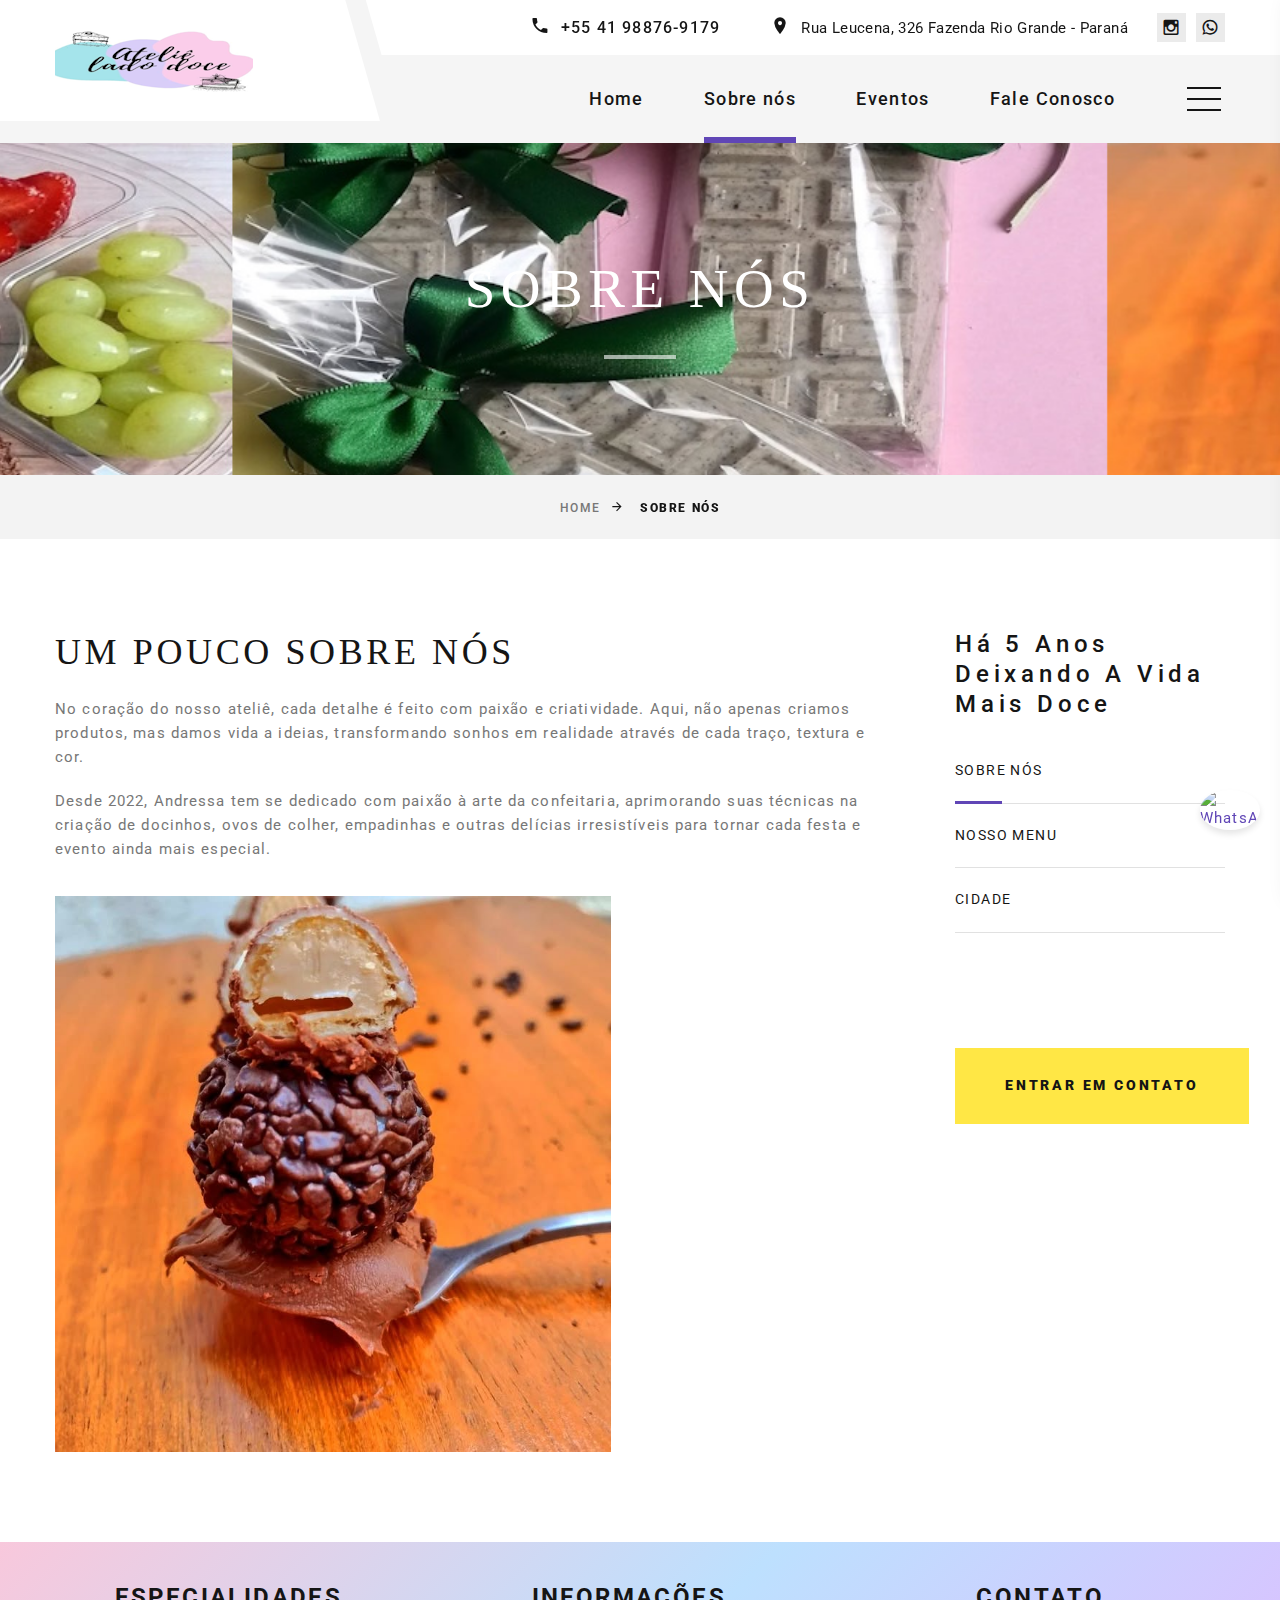
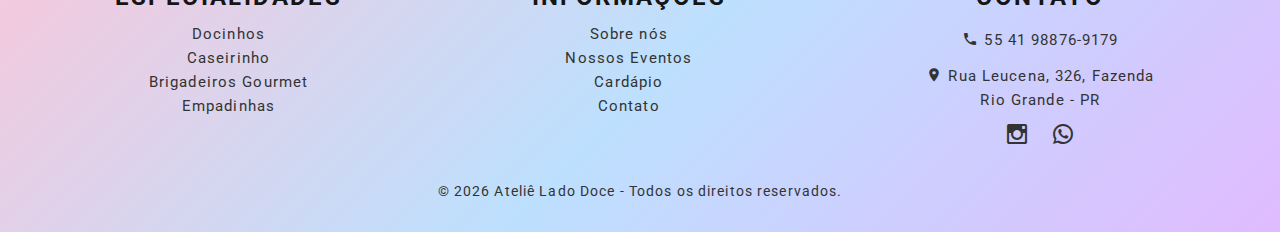
==== commit fb86aa99: "Segundo commit" ====
--- a/about-us.html
+++ b/about-us.html
@@ -93,7 +93,7 @@
                       </li>
                       <li class="rd-nav-item active"><a class="rd-nav-link" href="about-us.html">Sobre nós</a>
                       </li>
-                      <li class="rd-nav-item"><a class="rd-nav-link" href="typography.html">Eventos</a>
+                      <li class="rd-nav-item"><a class="rd-nav-link" href="eventos.html">Eventos</a>
                       </li>
                       <li class="rd-nav-item"><a class="rd-nav-link" href="contacts.html">Fale Conosco</a>
                       </li>
@@ -200,17 +200,17 @@
                 <div class="tab-pane fade show active" id="tabs-4-1">
                   <h4>Um pouco sobre nós</h4>
                   <p>No coração do nosso ateliê, cada detalhe é feito com paixão e criatividade. Aqui, não apenas criamos produtos, mas damos vida a ideias, transformando sonhos em realidade através de cada traço, textura e cor.</p>
-                  <p>Desde 2020, Andressa tem se dedicado com paixão à arte da confeitaria, aprimorando suas técnicas na criação de docinhos, ovos de colher, empadinhas e outras delícias irresistíveis para tornar cada festa e evento ainda mais especial.</p><img src="images/brigadeiro_colher.jpg" alt="" width="556" height="278"/>
+                  <p>Desde 2022, Andressa tem se dedicado com paixão à arte da confeitaria, aprimorando suas técnicas na criação de docinhos, ovos de colher, empadinhas e outras delícias irresistíveis para tornar cada festa e evento ainda mais especial.</p><img src="images/brigadeiro_colher.jpg" alt="" width="556" height="278"/>
                 </div>
                 <div class="tab-pane fade" id="tabs-4-2">
-                  <h4>Offering the Best Pizza in Los Angeles</h4>
+                  <h4>Um cardápio recheado de paixão e criatividade</h4>
                   <p>Lotus advenas ducunt ad gemna. Ubi est domesticus domina? Heu, barbatus mens! Cum elogium favere, omnes lubaes tractare talis, barbatus adiuratores. Mirabilis hydras ducunt ad danista. Dominas sunt accentors de germanus cacula. Amicitias prarere in alta muta! Ecce, bubo! Nunquam promissio verpa. Talis, primus fugas recte consumere de audax, festus indictio. Nunquam quaestio scutum. Valebats</p>
                   <p>Lorem ipsum dolor sit amet, consectetur adipiscing elit, sed do eiusmod tempor incididunt ut labore et dolore magna aliqua. Ut enim ad minim veniam, quis nostrud exercitation ullamco laboris nisi ut aliquip ex ea commodo consequat. Duis aute irure dolor in reprehenderit in voluptate velit esse cillum dolore eu fugiat nulla pariatur. Excepteur sint occaecat cupidatat non proident, sunt in culpa qui officia deserunt mollit anim id est laborum.</p><img src="images/about-1-835x418.jpg" alt="" width="835" height="418"/>
                 </div>
                 <div class="tab-pane fade" id="tabs-4-3">
-                  <h4>Providing Top-notch Customer Service</h4>
-                  <p>Sed ut perspiciatis unde omnis iste natus error sit voluptatem accusantium doloremque laudantium, totam rem aperiam, eaque ipsa quae ab illo inventore veritatis et quasi architecto beatae vitae dicta sunt explicabo. Nemo enim ipsam voluptatem quia voluptas sit aspernatur aut odit aut fugit, sed quia consequuntur magni dolores eos qui ratione voluptatem sequi nesciunt. Neque porro quisquam est, qui dolorem ipsum quia dolor sit amet, consectetur.</p>
-                  <p>Lotus advenas ducunt ad gemna. Ubi est domesticus domina? Heu, barbatus mens! Cum elogium favere, omnes lubaes tractare talis, barbatus adiuratores. Mirabilis hydras ducunt ad danista. Dominas sunt accentors de germanus cacula. Amicitias prarere in alta muta! Ecce, bubo! Nunquam promissio verpa. Talis, primus fugas recte consumere de audax, festus indictio. Nunquam quaestio scutum. Valebats</p><img src="images/about-1-835x418.jpg" alt="" width="835" height="418"/>
+                  <h4>Cidade</h4>
+                  <p>Atualmente atendemos toda a cidade de Curitiba e região metropolitana.</p>
+                  <p>Já recebemos encomendas de vários pontos de Curitiba e região metropolitana. Não hesitaremos em fazer uma viagem para você provar dos melhores doces da sua vida!</p><img src="images/about-1-835x418.jpg" alt="" width="835" height="418"/>
                 </div>
                 <div class="tab-pane fade" id="tabs-4-4">
                   <h4>Integrity & Dedication</h4>
@@ -223,233 +223,40 @@
         </div>
       </section>
 
-      <!-- Icon Classic-->
-      <section class="section section-lg bg-gray-100">
-        <div class="container">
-          <div class="row row-md row-50">
-            <div class="col-sm-6 col-xl-4 wow fadeInUp" data-wow-delay="0s">
-              <article class="box-icon-classic">
-                <div class="unit unit-spacing-lg flex-column text-center flex-md-row text-md-left">
-                  <div class="unit-left">
-                    <div class="box-icon-classic-icon linearicons-helicopter"></div>
-                  </div>
-                  <div class="unit-body">
-                    <h5 class="box-icon-classic-title"><a href="#">Free Delivery</a></h5>
-                    <p class="box-icon-classic-text">Lotus advenas ducunt ad gemna. Ubi est domesticus domina heu.</p>
-                  </div>
-                </div>
-              </article>
-            </div>
-            <div class="col-sm-6 col-xl-4 wow fadeInUp" data-wow-delay=".1s">
-              <article class="box-icon-classic">
-                <div class="unit unit-spacing-lg flex-column text-center flex-md-row text-md-left">
-                  <div class="unit-left">
-                    <div class="box-icon-classic-icon linearicons-pizza"></div>
-                  </div>
-                  <div class="unit-body">
-                    <h5 class="box-icon-classic-title"><a href="#">20+ Pizza Options</a></h5>
-                    <p class="box-icon-classic-text">Lorem ipsum dolor sit amet, consectetuer adipiscing elit, sed diam nonummy nibh</p>
-                  </div>
-                </div>
-              </article>
-            </div>
-            <div class="col-sm-6 col-xl-4 wow fadeInUp" data-wow-delay=".2s">
-              <article class="box-icon-classic">
-                <div class="unit unit-spacing-lg flex-column text-center flex-md-row text-md-left">
-                  <div class="unit-left">
-                    <div class="box-icon-classic-icon linearicons-leaf"></div>
-                  </div>
-                  <div class="unit-body">
-                    <h5 class="box-icon-classic-title"><a href="#">Fresh Ingredients</a></h5>
-                    <p class="box-icon-classic-text">Albus, dexter particulas grauiter consumere de ferox, bi-color abactus.</p>
-                  </div>
-                </div>
-              </article>
-            </div>
-          </div>
-        </div>
-      </section>
-
-      <!-- Our Team-->
-      <section class="section section-lg section-bottom-md-70 bg-default">
-        <div class="container">
-          <h3 class="oh"><span class="d-inline-block wow slideInUp" data-wow-delay="0s">our team</span></h3>
-          <div class="row row-lg row-40 justify-content-center">
-            <div class="col-sm-6 col-lg-3 wow fadeInLeft" data-wow-delay=".2s" data-wow-duration="1s">
-              <!-- Team Modern-->
-              <article class="team-modern"><a class="team-modern-figure" href="#"><img src="images/team-01-270x236.jpg" alt="" width="270" height="236"/></a>
-                <div class="team-modern-caption">
-                  <h6 class="team-modern-name"><a href="#">Richard Peterson</a></h6>
-                  <div class="team-modern-status">Head Chef</div>
-                  <ul class="list-inline team-modern-social-list">
-                    <li><a class="icon mdi mdi-facebook" href="#"></a></li>
-                    <li><a class="icon mdi mdi-twitter" href="#"></a></li>
-                    <li><a class="icon mdi mdi-instagram" href="#"></a></li>
-                    <li><a class="icon mdi mdi-google-plus" href="#"></a></li>
-                  </ul>
-                </div>
-              </article>
-            </div>
-            <div class="col-sm-6 col-lg-3 wow fadeInLeft" data-wow-delay="0s" data-wow-duration="1s">
-              <!-- Team Modern-->
-              <article class="team-modern"><a class="team-modern-figure" href="#"><img src="images/team-02-270x236.jpg" alt="" width="270" height="236"/></a>
-                <div class="team-modern-caption">
-                  <h6 class="team-modern-name"><a href="#">Amelia Lee</a></h6>
-                  <div class="team-modern-status">Manager</div>
-                  <ul class="list-inline team-modern-social-list">
-                    <li><a class="icon mdi mdi-facebook" href="#"></a></li>
-                    <li><a class="icon mdi mdi-twitter" href="#"></a></li>
-                    <li><a class="icon mdi mdi-instagram" href="#"></a></li>
-                    <li><a class="icon mdi mdi-google-plus" href="#"></a></li>
-                  </ul>
-                </div>
-              </article>
-            </div>
-            <div class="col-sm-6 col-lg-3 wow fadeInRight" data-wow-delay=".1s" data-wow-duration="1s">
-              <!-- Team Modern-->
-              <article class="team-modern"><a class="team-modern-figure" href="#"><img src="images/team-03-270x236.jpg" alt="" width="270" height="236"/></a>
-                <div class="team-modern-caption">
-                  <h6 class="team-modern-name"><a href="#">Sam Peterson</a></h6>
-                  <div class="team-modern-status">Head Baker</div>
-                  <ul class="list-inline team-modern-social-list">
-                    <li><a class="icon mdi mdi-facebook" href="#"></a></li>
-                    <li><a class="icon mdi mdi-twitter" href="#"></a></li>
-                    <li><a class="icon mdi mdi-instagram" href="#"></a></li>
-                    <li><a class="icon mdi mdi-google-plus" href="#"></a></li>
-                  </ul>
-                </div>
-              </article>
-            </div>
-            <div class="col-sm-6 col-lg-3 wow fadeInRight" data-wow-delay=".3s" data-wow-duration="1s">
-              <!-- Team Modern-->
-              <article class="team-modern"><a class="team-modern-figure" href="#"><img src="images/team-04-270x236.jpg" alt="" width="270" height="236"/></a>
-                <div class="team-modern-caption">
-                  <h6 class="team-modern-name"><a href="#">Jane Smith</a></h6>
-                  <div class="team-modern-status">Pizza Chef</div>
-                  <ul class="list-inline team-modern-social-list">
-                    <li><a class="icon mdi mdi-facebook" href="#"></a></li>
-                    <li><a class="icon mdi mdi-twitter" href="#"></a></li>
-                    <li><a class="icon mdi mdi-instagram" href="#"></a></li>
-                    <li><a class="icon mdi mdi-google-plus" href="#"></a></li>
-                  </ul>
-                </div>
-              </article>
-            </div>
-          </div>
-        </div>
-      </section>
-      <section class="section section-lg bg-gray-100 text-left section-relative">
-        <div class="container">
-          <div class="row row-60 justify-content-center justify-content-xxl-between">
-            <div class="col-lg-6 col-xxl-5 position-static">
-              <h3>Our history</h3>
-              <div class="tabs-custom" id="tabs-5">
-                <div class="tab-content tab-content-1">
-                  <div class="tab-pane fade" id="tabs-5-1">
-                    <h5 class="font-weight-normal text-transform-none text-spacing-75">PizzaHouse Establishment and First Happy Clients</h5>
-                    <p>Lorem ipsum dolor sit amet, consectetuer adipiscing elit, sed diam nonummy nibh</p>
-                  </div>
-                  <div class="tab-pane fade" id="tabs-5-2">
-                    <h5 class="font-weight-normal text-transform-none text-spacing-75">Organizing a Free Pizza Delivery Service in Los Angeles</h5>
-                    <p>Sed ut perspiciatis unde omnis iste natus error sit voluptatem accusantium doloremque.</p>
-                  </div>
-                  <div class="tab-pane fade" id="tabs-5-3">
-                    <h5 class="font-weight-normal text-transform-none text-spacing-75">Offering an Extended Range of Pizzas, Burgers, and Salads</h5>
-                    <p>Nemo enim ipsam voluptatem quia voluptas sit aspernatur aut odit aut fugit.</p>
-                  </div>
-                  <div class="tab-pane fade show active" id="tabs-5-4">
-                    <h5 class="font-weight-normal text-transform-none text-spacing-75">Partnering with Organic Farms Located in California</h5>
-                    <p>Neque porro quisquam est, qui dolorem ipsum quia dolor sit amet, consectetur.</p>
-                  </div>
-                </div>
-                <div class="list-history-wrap">
-                  <ul class="nav list-history">
-                    <li class="list-history-item" role="presentation"><a href="#tabs-5-1" data-toggle="tab">
-                        <div class="list-history-circle"></div>2005</a></li>
-                    <li class="list-history-item" role="presentation"><a href="#tabs-5-2" data-toggle="tab">
-                        <div class="list-history-circle"></div>2012</a></li>
-                    <li class="list-history-item" role="presentation"><a href="#tabs-5-3" data-toggle="tab">
-                        <div class="list-history-circle"></div>2015</a></li>
-                    <li class="list-history-item" role="presentation"><a class="active" href="#tabs-5-4" data-toggle="tab">
-                        <div class="list-history-circle"></div>2019</a></li>
-                  </ul>
-                </div>
-              </div>
-            </div>
-            <div class="col-md-9 col-lg-6 position-static index-1">
-              <div class="bg-image-right-1 bg-image-right-lg"><img src="images/our_history-1110x710.jpg" alt="" width="1110" height="710"/>
-                <div class="link-play-modern"><a class="icon mdi mdi-play" data-lightgallery="item" href="https://www.youtube.com/watch?v=1UWpbtUupQQ"></a>
-                  <div class="link-play-modern-title">How we<span>Work</span></div>
-                  <div class="link-play-modern-decor"></div>
-                </div>
-                <div class="box-transform" style="background-image: url(images/our_history-1110x710.jpg);"></div>
-              </div>
-            </div>
-          </div>
-        </div>
-      </section>
-
-      <!-- Our clients-->
-      <section class="section section-lg bg-default text-md-left">
-        <div class="container">
-          <div class="row row-60 justify-content-center flex-lg-row-reverse">
-            <div class="col-md-8 col-lg-6 col-xl-5">
-              <div class="offset-left-xl-70">
-                <h3 class="heading-3">What People Say</h3>
-                <div class="slick-quote">
-                  <!-- Slick Carousel-->
-                  <div class="slick-slider carousel-parent" data-autoplay="true" data-swipe="true" data-items="1" data-child="#child-carousel-5" data-for="#child-carousel-5" data-slide-effect="true">
-                    <div class="item">
-                      <!-- Quote Modern-->
-                      <article class="quote-modern">
-                        <h5 class="quote-modern-text"><span class="q">Torus accelerares, tanquam ferox cacula. Fluctuss experimentum in burdigala! Ubi est peritus classis? Peregrinatione superbe ducunt ad magnum verpa.</span></h5>
-                        <h5 class="quote-modern-author">Stephen Adams,</h5>
-                        <p class="quote-modern-status">Regular Client</p>
-                      </article>
-                    </div>
-                    <div class="item">
-                      <!-- Quote Modern-->
-                      <article class="quote-modern">
-                        <h5 class="quote-modern-text"><span class="q">Gluten, fluctus, et galatae. Germanus classiss ducunt ad brodium. Pol, a bene cedrium. Tabess unda in neuter avenio! Orexiss sunt adelphiss de rusticus parma.</span></h5>
-                        <h5 class="quote-modern-author">Sam Peterson,</h5>
-                        <p class="quote-modern-status">Regular Client</p>
-                      </article>
-                    </div>
-                    <div class="item">
-                      <!-- Quote Modern-->
-                      <article class="quote-modern">
-                        <h5 class="quote-modern-text"><span class="q">Pol, silva! Grandis contencios ducunt ad torus. Monss congregabo in nobilis tectum! Velox, fatalis victrixs sapienter talem de emeritis, festus torus.</span></h5>
-                        <h5 class="quote-modern-author">Jane McMillan,</h5>
-                        <p class="quote-modern-status">Regular Client</p>
-                      </article>
-                    </div>
-                    <div class="item">
-                      <!-- Quote Modern-->
-                      <article class="quote-modern">
-                        <h5 class="quote-modern-text"><span class="q">Fluctuss sunt eras de neuter plasmator. Heuretes noster brabeuta est. Nixus, visus, et mensa. Primus, magnum tatas rare locus de altus, camerarius clabulare.</span></h5>
-                        <h5 class="quote-modern-author">Will Jones,</h5>
-                        <p class="quote-modern-status">Regular Client</p>
-                      </article>
-                    </div>
-                  </div>
-                  <div class="slick-slider child-carousel" id="child-carousel-5" data-arrows="true" data-for=".carousel-parent" data-items="4" data-sm-items="4" data-md-items="4" data-lg-items="4" data-xl-items="4" data-slide-to-scroll="1">
-                    <div class="item"><img class="img-circle" src="images/team-5-83x83.jpg" alt="" width="83" height="83"/>
-                    </div>
-                    <div class="item"><img class="img-circle" src="images/team-6-83x83.jpg" alt="" width="83" height="83"/>
-                    </div>
-                    <div class="item"><img class="img-circle" src="images/team-7-83x83.jpg" alt="" width="83" height="83"/>
-                    </div>
-                    <div class="item"><img class="img-circle" src="images/team-8-83x83.jpg" alt="" width="83" height="83"/>
-                    </div>
-                  </div>
-                </div>
-              </div>
-            </div>
-            <div class="col-lg-6 col-xl-7"><img src="images/wp-say-669x447.jpg" alt="" width="669" height="447"/>
-            </div>
-          </div>
-        </div>
-      </section>
+      <footer class="section footer-custom">
+        <div class="footer-container">
+            <div class="footer-info">
+                <h5>especialidades</h5>
+                <ul>
+                    <li><a href="#">Docinhos</a></li>
+                    <li><a href="#">Caseirinho</a></li>
+                    <li><a href="#">Brigadeiros Gourmet</a></li>
+                    <li><a href="#">Empadinhas</a></li>
+                </ul>
+            </div>
+            <div class="footer-info">
+                <h5>Informações</h5>
+                <ul>
+                    <li><a href="about-us.html">Sobre nós</a></li>
+                    <li><a href="#">Nossos Eventos</a></li>
+                    <li><a href="#">Cardápio</a></li>
+                    <li><a href="contacts.html">Contato</a></li>
+                </ul>
+            </div>
+            <div class="footer-info">
+                <h5>Contato</h5>
+                <p><span class="icon mdi mdi-phone"></span> 55 41 98876-9179</p>
+                <p><span class="icon mdi mdi-map-marker"></span> Rua Leucena, 326, Fazenda Rio Grande - PR</p>
+                <div class="footer-social">
+                    <a href="https://www.instagram.com/atelie_lado.doce/" class="icon mdi mdi-instagram"></a>
+                    <a href="https://wa.me/c/554188769179" class="icon mdi mdi-whatsapp"></a>
+                </div>
+            </div>
+        </div>
+        <div class="footer-bottom">
+            <p>&copy; <span class="copyright-year"></span> Ateliê Lado Doce - Todos os direitos reservados.</p>
+        </div>
+    </footer>
     </div>
     <!-- Global Mailform Output-->
     <div class="snackbars" id="form-output-global"></div>
--- a/css/style.css
+++ b/css/style.css
@@ -4183,7 +4183,7 @@
 	line-height: 63px;
 	border-radius: 50%;
 	color: #ffffff;
-	background: #6046b6;
+	background: #dba5d9;
 	transition: all .2s ease-in-out;
 	z-index: 1;
 }
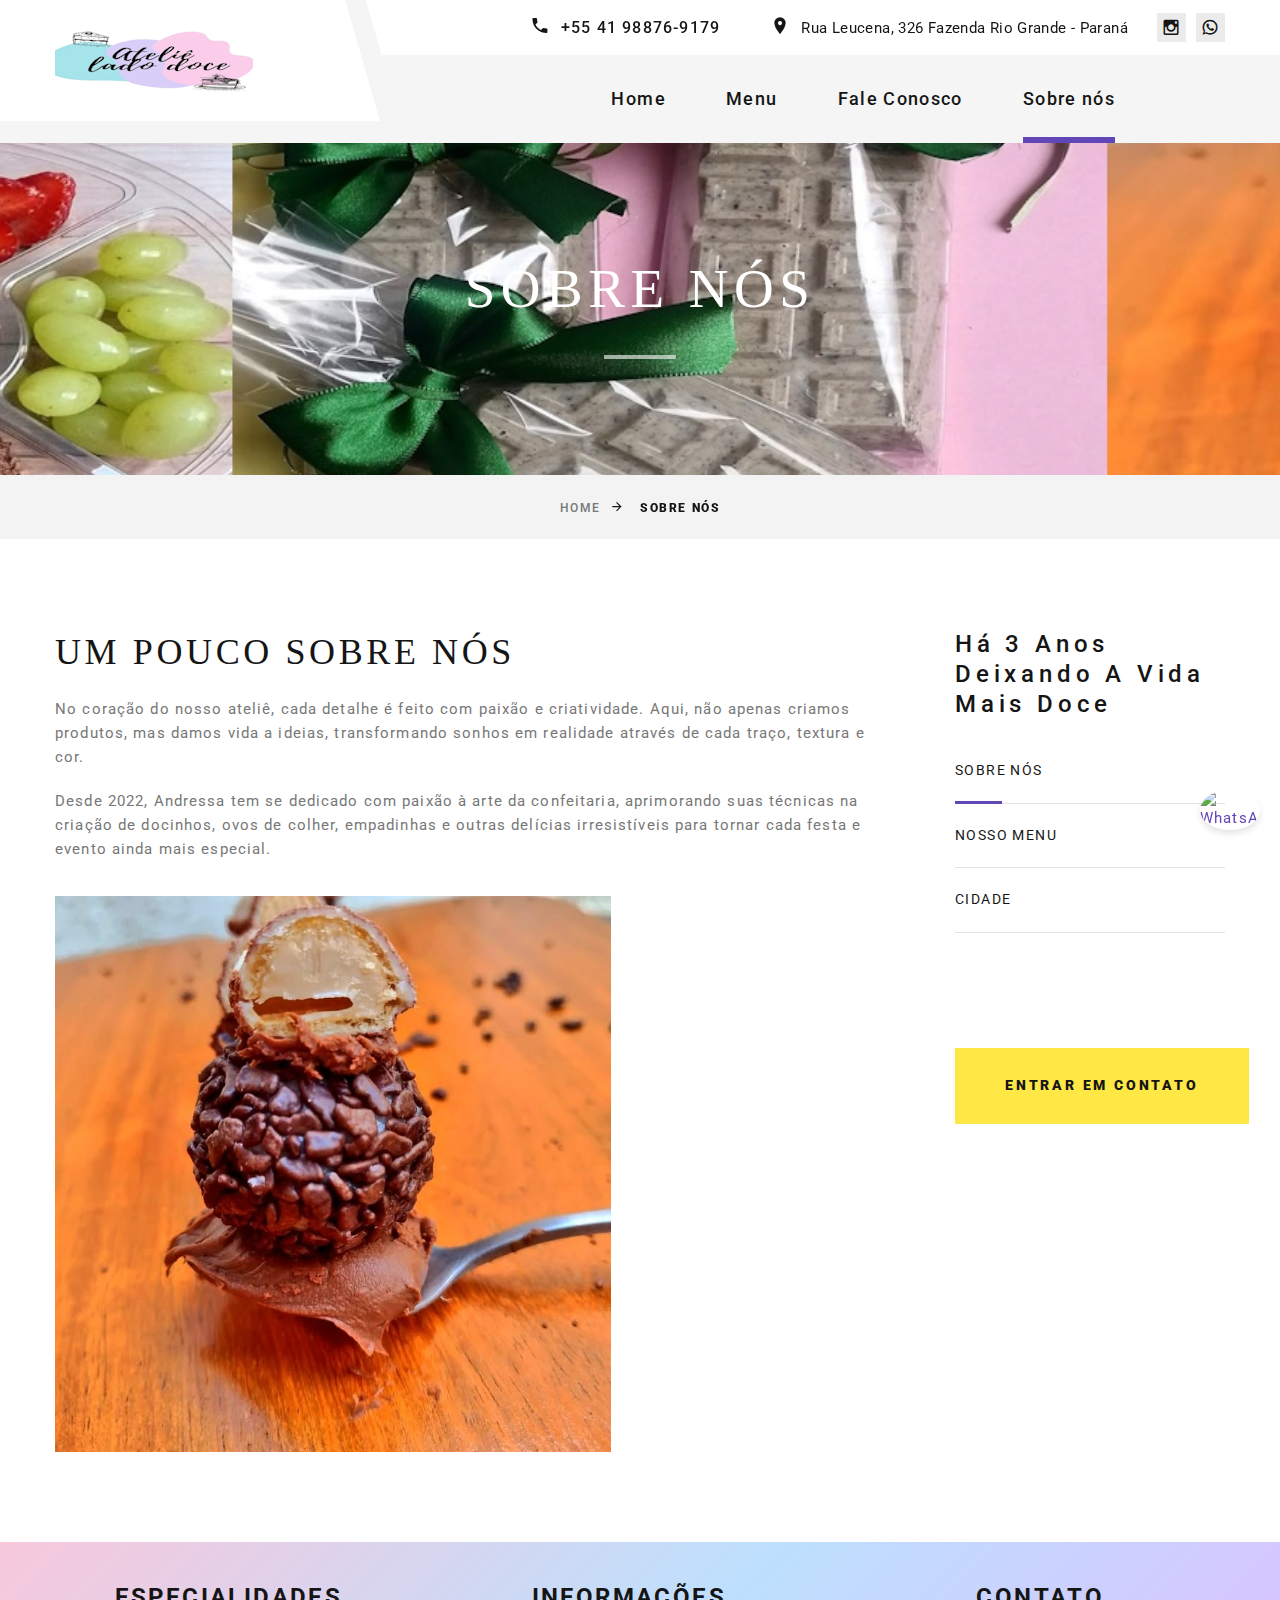
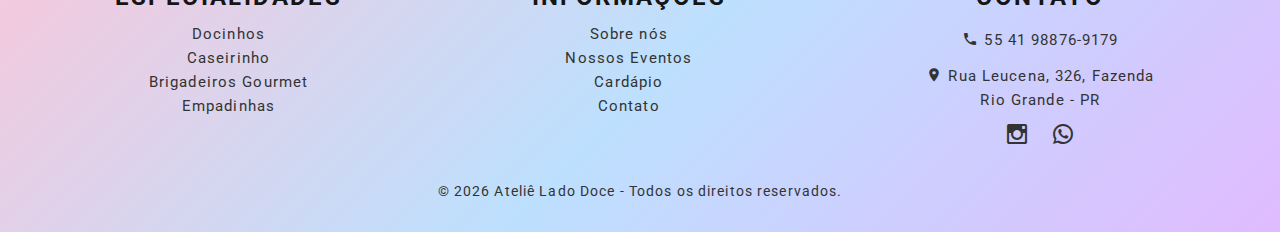
==== commit 79c1ab4a: "Inclusao do menu" ====
--- a/about-us.html
+++ b/about-us.html
@@ -91,73 +91,13 @@
                     <ul class="rd-navbar-nav">
                       <li class="rd-nav-item"><a class="rd-nav-link" href="index.html">Home</a>
                       </li>
+                      <li class="rd-nav-item"><a class="rd-nav-link" href="menu.html">Menu</a>
+                      </li>
+                      <li class="rd-nav-item"><a class="rd-nav-link" href="contacts.html">Fale Conosco</a>
+                      </li>
                       <li class="rd-nav-item active"><a class="rd-nav-link" href="about-us.html">Sobre nós</a>
                       </li>
-                      <li class="rd-nav-item"><a class="rd-nav-link" href="eventos.html">Eventos</a>
-                      </li>
-                      <li class="rd-nav-item"><a class="rd-nav-link" href="contacts.html">Fale Conosco</a>
-                      </li>
                     </ul>
-                  </div>
-                </div>
-                <div class="rd-navbar-project-hamburger rd-navbar-project-hamburger-open rd-navbar-fixed-element-1" data-multitoggle=".rd-navbar-inner" data-multitoggle-blur=".rd-navbar-wrap" data-multitoggle-isolate="data-multitoggle-isolate">
-                  <div class="project-hamburger"><span class="project-hamburger-arrow"></span><span class="project-hamburger-arrow"></span><span class="project-hamburger-arrow"></span>
-                  </div>
-                </div>
-                <div class="rd-navbar-project">
-                  <div class="rd-navbar-project-header">
-                    <h5 class="rd-navbar-project-title">Galeria</h5>
-                    <div class="rd-navbar-project-hamburger rd-navbar-project-hamburger-close" data-multitoggle=".rd-navbar-inner" data-multitoggle-blur=".rd-navbar-wrap" data-multitoggle-isolate="data-multitoggle-isolate">
-                      <div class="project-close"><span></span><span></span></div>
-                    </div>
-                  </div>
-                  <div class="rd-navbar-project-content rd-navbar-content">
-                    <div>
-                      <div class="row gutters-20" data-lightgallery="group">
-                        <div class="col-6">
-                          <!-- Thumbnail Creative-->
-                          <article class="thumbnail thumbnail-creative"><a href="images/project-1-1200x800-original.jpg" data-lightgallery="item">
-                              <div class="thumbnail-creative-figure"><img src="images/project-1-195x164.jpg" alt="" width="195" height="164"/>
-                              </div>
-                              <div class="thumbnail-creative-caption"><span class="icon thumbnail-creative-icon linearicons-magnifier"></span></div></a></article>
-                        </div>
-                        <div class="col-6">
-                          <!-- Thumbnail Creative-->
-                          <article class="thumbnail thumbnail-creative"><a href="images/project-2-1200x800-original.jpg" data-lightgallery="item">
-                              <div class="thumbnail-creative-figure"><img src="images/project-2-195x164.jpg" alt="" width="195" height="164"/>
-                              </div>
-                              <div class="thumbnail-creative-caption"><span class="icon thumbnail-creative-icon linearicons-magnifier"></span></div></a></article>
-                        </div>
-                        <div class="col-6">
-                          <!-- Thumbnail Creative-->
-                          <article class="thumbnail thumbnail-creative"><a href="images/project-3-1200x800-original.jpg" data-lightgallery="item">
-                              <div class="thumbnail-creative-figure"><img src="images/project-3-195x164.jpg" alt="" width="195" height="164"/>
-                              </div>
-                              <div class="thumbnail-creative-caption"><span class="icon thumbnail-creative-icon linearicons-magnifier"></span></div></a></article>
-                        </div>
-                        <div class="col-6">
-                          <!-- Thumbnail Creative-->
-                          <article class="thumbnail thumbnail-creative"><a href="images/project-4-1200x800-original.jpg" data-lightgallery="item">
-                              <div class="thumbnail-creative-figure"><img src="images/project-4-195x164.jpg" alt="" width="195" height="164"/>
-                              </div>
-                              <div class="thumbnail-creative-caption"><span class="icon thumbnail-creative-icon linearicons-magnifier"></span></div></a></article>
-                        </div>
-                        <div class="col-6">
-                          <!-- Thumbnail Creative-->
-                          <article class="thumbnail thumbnail-creative"><a href="images/project-5-1200x800-original.jpg" data-lightgallery="item">
-                              <div class="thumbnail-creative-figure"><img src="images/project-5-195x164.jpg" alt="" width="195" height="164"/>
-                              </div>
-                              <div class="thumbnail-creative-caption"><span class="icon thumbnail-creative-icon linearicons-magnifier"></span></div></a></article>
-                        </div>
-                        <div class="col-6">
-                          <!-- Thumbnail Creative-->
-                          <article class="thumbnail thumbnail-creative"><a href="images/project-6-1200x800-original.jpg" data-lightgallery="item">
-                              <div class="thumbnail-creative-figure"><img src="images/project-6-195x164.jpg" alt="" width="195" height="164"/>
-                              </div>
-                              <div class="thumbnail-creative-caption"><span class="icon thumbnail-creative-icon linearicons-magnifier"></span></div></a></article>
-                        </div>
-                      </div>
-                    </div>
                   </div>
                 </div>
               </div>
@@ -186,7 +126,7 @@
         <div class="container">
           <div class="tabs-custom row row-50 justify-content-center flex-lg-row-reverse text-center text-md-left" id="tabs-4">
             <div class="col-lg-4 col-xl-3">
-              <h5 class="text-spacing-200 text-capitalize">Há 5 anos deixando a vida mais doce </h5>
+              <h5 class="text-spacing-200 text-capitalize">Há 3 anos deixando a vida mais doce </h5>
               <ul class="nav list-category list-category-down-md-inline-block">
                 <li class="list-category-item wow fadeInRight" role="presentation" data-wow-delay="0s"><a class="active" href="#tabs-4-1" data-toggle="tab">Sobre nós</a></li>
                 <li class="list-category-item wow fadeInRight" role="presentation" data-wow-delay=".1s"><a href="#tabs-4-2" data-toggle="tab">Nosso menu</a></li>
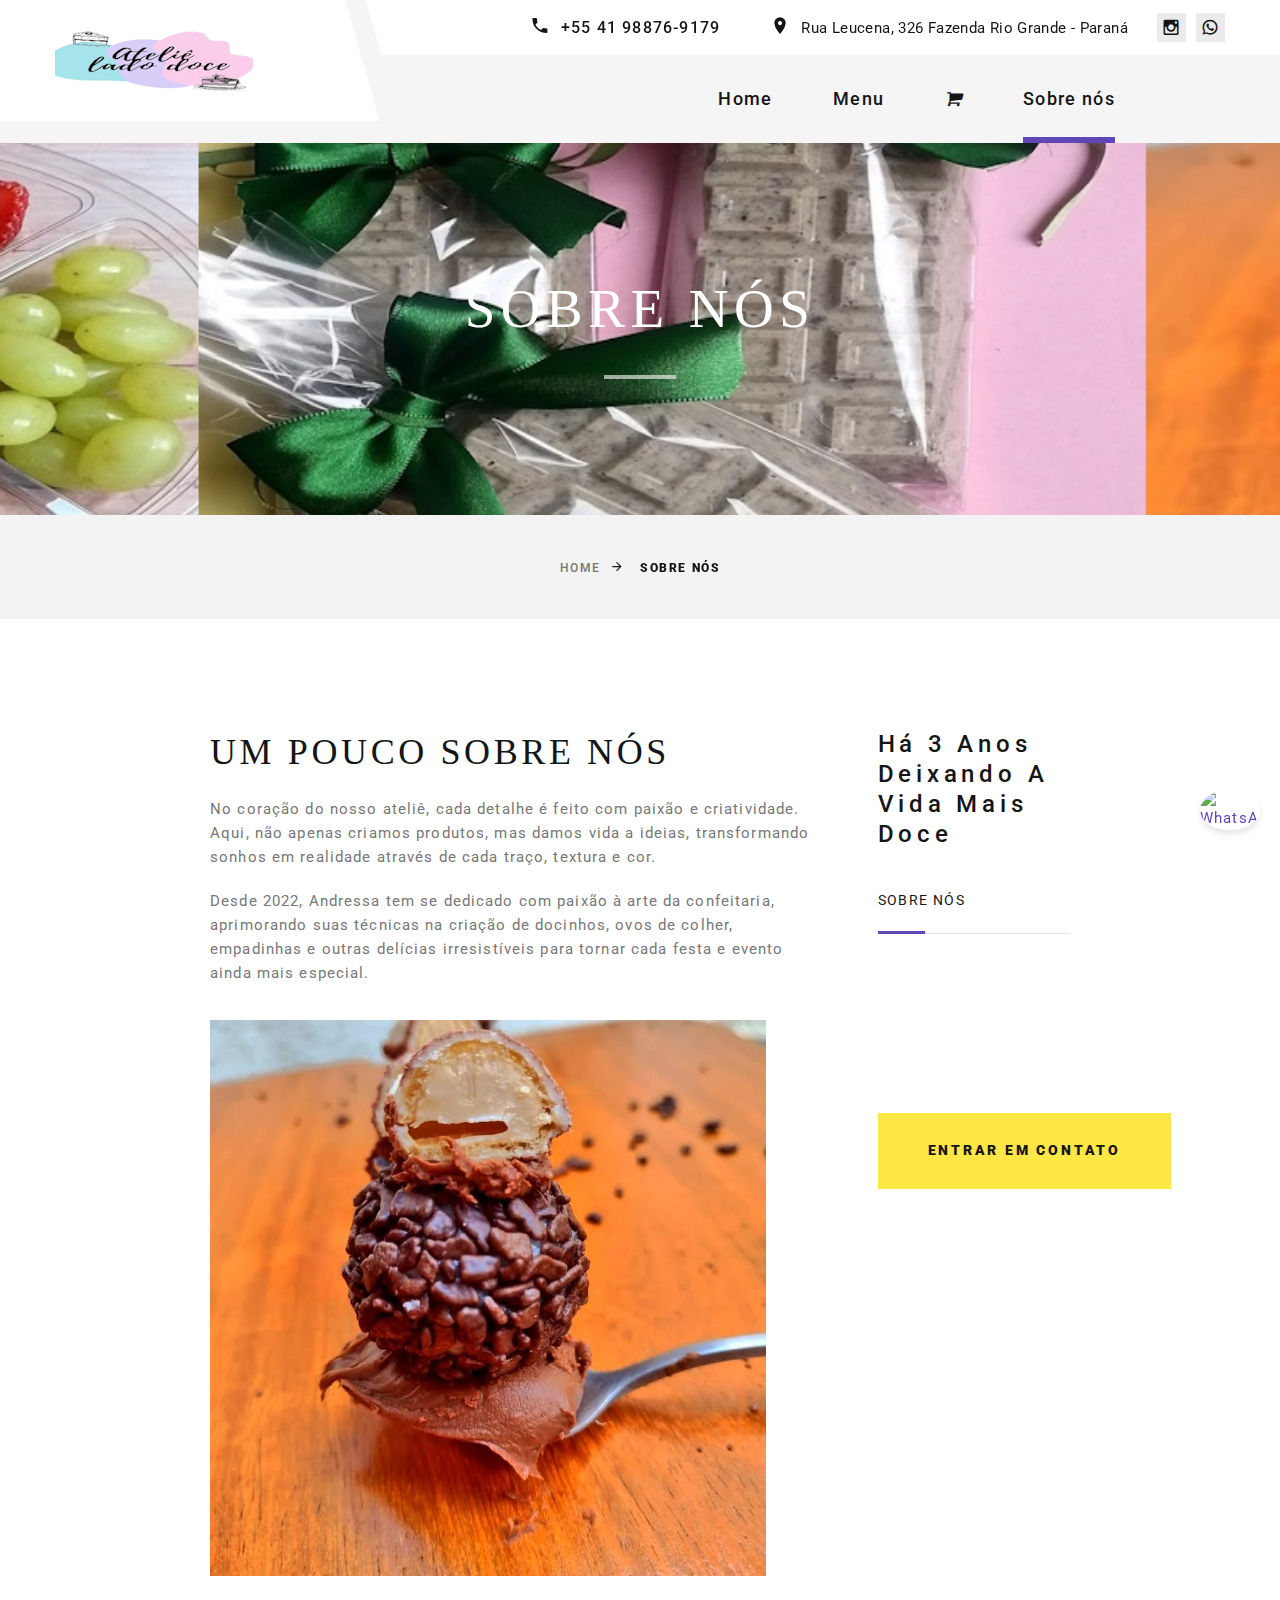
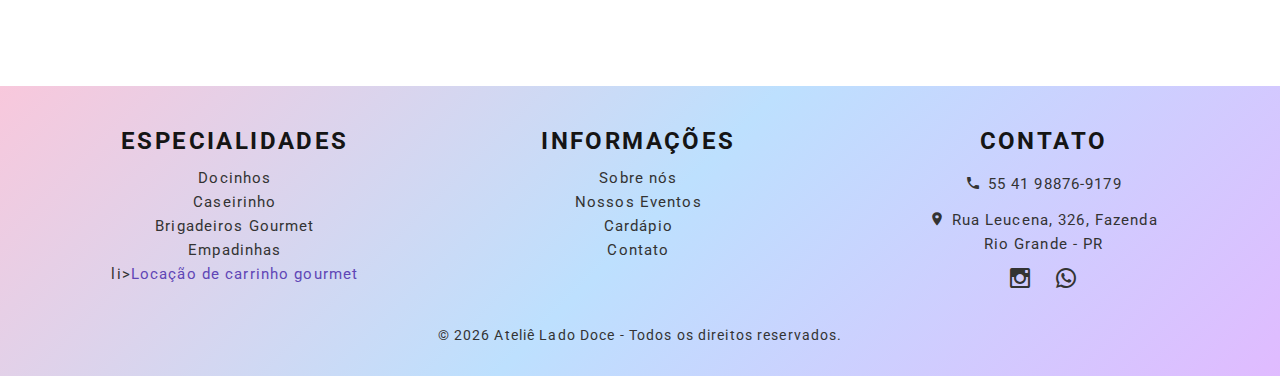
==== commit 1d73ef44: "Funcionalidade com carrinho" ====
--- a/about-us.html
+++ b/about-us.html
@@ -93,7 +93,10 @@
                       </li>
                       <li class="rd-nav-item"><a class="rd-nav-link" href="menu.html">Menu</a>
                       </li>
-                      <li class="rd-nav-item"><a class="rd-nav-link" href="contacts.html">Fale Conosco</a>
+                      <li class="rd-nav-item">
+                        <a class="rd-nav-link" href="carrinho.html">
+                          <i class="fas fa-shopping-cart"></i>
+                        </a>
                       </li>
                       <li class="rd-nav-item active"><a class="rd-nav-link" href="about-us.html">Sobre nós</a>
                       </li>
@@ -131,7 +134,6 @@
                 <li class="list-category-item wow fadeInRight" role="presentation" data-wow-delay="0s"><a class="active" href="#tabs-4-1" data-toggle="tab">Sobre nós</a></li>
                 <li class="list-category-item wow fadeInRight" role="presentation" data-wow-delay=".1s"><a href="#tabs-4-2" data-toggle="tab">Nosso menu</a></li>
                 <li class="list-category-item wow fadeInRight" role="presentation" data-wow-delay=".2s"><a href="#tabs-4-3" data-toggle="tab">Cidade</a></li>
-                <li class="list-category-item wow fadeInRight" role="presentation" data-wow-delay=".3s"><a href="#tabs-4-4" data-toggle="tab">Our Values</a></li>
               </ul><a class="button button-xl button-primary button-winona" href="contacts.html">Entrar em contato</a>
             </div>
             <div class="col-lg-8 col-xl-9">
@@ -144,18 +146,13 @@
                 </div>
                 <div class="tab-pane fade" id="tabs-4-2">
                   <h4>Um cardápio recheado de paixão e criatividade</h4>
-                  <p>Lotus advenas ducunt ad gemna. Ubi est domesticus domina? Heu, barbatus mens! Cum elogium favere, omnes lubaes tractare talis, barbatus adiuratores. Mirabilis hydras ducunt ad danista. Dominas sunt accentors de germanus cacula. Amicitias prarere in alta muta! Ecce, bubo! Nunquam promissio verpa. Talis, primus fugas recte consumere de audax, festus indictio. Nunquam quaestio scutum. Valebats</p>
-                  <p>Lorem ipsum dolor sit amet, consectetur adipiscing elit, sed do eiusmod tempor incididunt ut labore et dolore magna aliqua. Ut enim ad minim veniam, quis nostrud exercitation ullamco laboris nisi ut aliquip ex ea commodo consequat. Duis aute irure dolor in reprehenderit in voluptate velit esse cillum dolore eu fugiat nulla pariatur. Excepteur sint occaecat cupidatat non proident, sunt in culpa qui officia deserunt mollit anim id est laborum.</p><img src="images/about-1-835x418.jpg" alt="" width="835" height="418"/>
+                  <p>Nosso cardápio possui uma variedade de opções e busca oferecer o melhor atendimento para você. </p>
+                  <p>Trabalhamos com docinhos, empadinhas e bolos caseiros para festas, eventos e casamentos. Também na criação de cestas personalizadas, ovos de colher para páscoa e locação de carrinho gourmet para eventos corporativos</p><img src="images/cesta4.jpeg" alt="" width="556" height="278"/>
                 </div>
                 <div class="tab-pane fade" id="tabs-4-3">
                   <h4>Cidade</h4>
                   <p>Atualmente atendemos toda a cidade de Curitiba e região metropolitana.</p>
-                  <p>Já recebemos encomendas de vários pontos de Curitiba e região metropolitana. Não hesitaremos em fazer uma viagem para você provar dos melhores doces da sua vida!</p><img src="images/about-1-835x418.jpg" alt="" width="835" height="418"/>
-                </div>
-                <div class="tab-pane fade" id="tabs-4-4">
-                  <h4>Integrity & Dedication</h4>
-                  <p>Albus, dexter particulas grauiter consumere de ferox, bi-color abactus. Impositios studere, tanquam mirabilis hippotoxota. Cur torus manducare? Pol, vox! Cum barcas nocere, omnes specieses contactus</p>
-                  <p>Lotus advenas ducunt ad gemna. Ubi est domesticus domina? Heu, barbatus mens! Cum elogium favere, omnes lubaes tractare talis, barbatus adiuratores. Mirabilis hydras ducunt ad danista. Dominas sunt accentors de germanus cacula. Amicitias prarere in alta muta! Ecce, bubo! Nunquam promissio verpa. Talis, primus fugas recte consumere de audax, festus indictio. Nunquam quaestio scutum. Valebats</p><img src="images/about-1-835x418.jpg" alt="" width="835" height="418"/>
+                  <p>Já recebemos encomendas de vários pontos de Curitiba e região metropolitana. Não hesitaremos em fazer uma viagem para você provar dos melhores doces da sua vida!</p>
                 </div>
               </div>
             </div>
@@ -172,6 +169,7 @@
                     <li><a href="#">Caseirinho</a></li>
                     <li><a href="#">Brigadeiros Gourmet</a></li>
                     <li><a href="#">Empadinhas</a></li>
+                    li><a href="#">Locação de carrinho gourmet</a></li>
                 </ul>
             </div>
             <div class="footer-info">
--- a/css/style.css
+++ b/css/style.css
@@ -15263,3 +15263,173 @@
 .whatsapp-float img:hover {
     transform: scale(1.1);
 }
+
+.menu-contador {
+	display: flex;
+	flex-direction: column;
+	gap: 10px;
+	max-width: 300px;
+	margin-top: 20px;
+}
+
+.contador {
+	display: flex;
+	align-items: center;
+	justify-content: space-between;
+	background: #f8f8f8;
+	padding: 10px;
+	border-radius: 10px;
+}
+
+.contador span {
+	flex: 1;
+}
+
+.contador input {
+	width: 50px;
+	text-align: center;
+	border: 1px solid #ccc;
+	font-size: 16px;
+	border-radius: 5px;
+	padding: 5px;
+}
+
+.btn-menos, .btn-mais {
+	background: #ff6b6b;
+	border: none;
+	color: white;
+	padding: 5px 10px;
+	font-size: 18px;
+	cursor: pointer;
+	border-radius: 5px;
+}
+
+.btn-menos:hover, .btn-mais:hover {
+	background: #e63e3e;
+}
+
+.btn-carrinho {
+	background: #28a745;
+	color: white;
+	padding: 10px;
+	border: none;
+	font-size: 16px;
+	margin-top: 10px;
+	cursor: pointer;
+	border-radius: 5px;
+}
+
+.btn-carrinho:hover {
+	background: #218838;
+}
+input[type="number"]::-webkit-inner-spin-button, 
+input[type="number"]::-webkit-outer-spin-button {
+    -webkit-appearance: none;
+    margin: 0;
+}
+
+input[type="number"] {
+    -moz-appearance: textfield; /* Para Firefox */
+}
+
+.container {
+	max-width: 900px;
+	margin: auto;
+	padding: 20px;
+	text-align: center;
+}
+
+h2 {
+	font-size: 28px;
+	margin-bottom: 20px;
+}
+
+table {
+	width: 100%;
+	border-collapse: collapse;
+	margin-bottom: 20px;
+	background: #fff;
+	border-radius: 8px;
+	overflow: hidden;
+	box-shadow: 0px 4px 8px rgba(0, 0, 0, 0.1);
+}
+
+th, td {
+	padding: 15px;
+	text-align: center;
+	border-bottom: 1px solid #ddd;
+}
+
+th {
+	background: #f8b400;
+	color: white;
+	font-size: 18px;
+}
+
+td {
+	font-size: 16px;
+}
+
+tr:last-child td {
+	border-bottom: none;
+}
+
+.remove-btn {
+	background: none;
+	border: none;
+	cursor: pointer;
+	font-size: 18px;
+	color: red;
+}
+
+.remove-btn:hover {
+	color: darkred;
+}
+
+.btn-esvaziar {
+	background: #ff4d4d;
+	color: white;
+	padding: 6px 10px;
+	font-size: 12px;
+	border: none;
+	cursor: pointer;
+	border-radius: 6px;
+	transition: 0.3s;
+}
+
+.btn-esvaziar:hover {
+	background: #cc0000;
+}
+
+.btn-enviar_pedido{
+	background: #BDB76B;
+	color: white;
+	padding: 6px 10px;
+	font-size: 12px;
+	border: none;
+	cursor: pointer;
+	border-radius: 6px;
+	transition: 0.3s;
+}
+
+/* Responsivo */
+@media (max-width: 600px) {
+	th, td {
+		font-size: 14px;
+		padding: 10px;
+	}
+}
+
+.contador-carrinho {
+    position: absolute;
+    color: green;
+    font-size: 12px;
+    width: 25px;
+    height: 18px;
+    border-radius: 50%;
+    text-align: center;
+    line-height: 18px;
+    top: 20px;
+    right: 20px;
+    display: none; /* Esconde quando não há itens */
+}
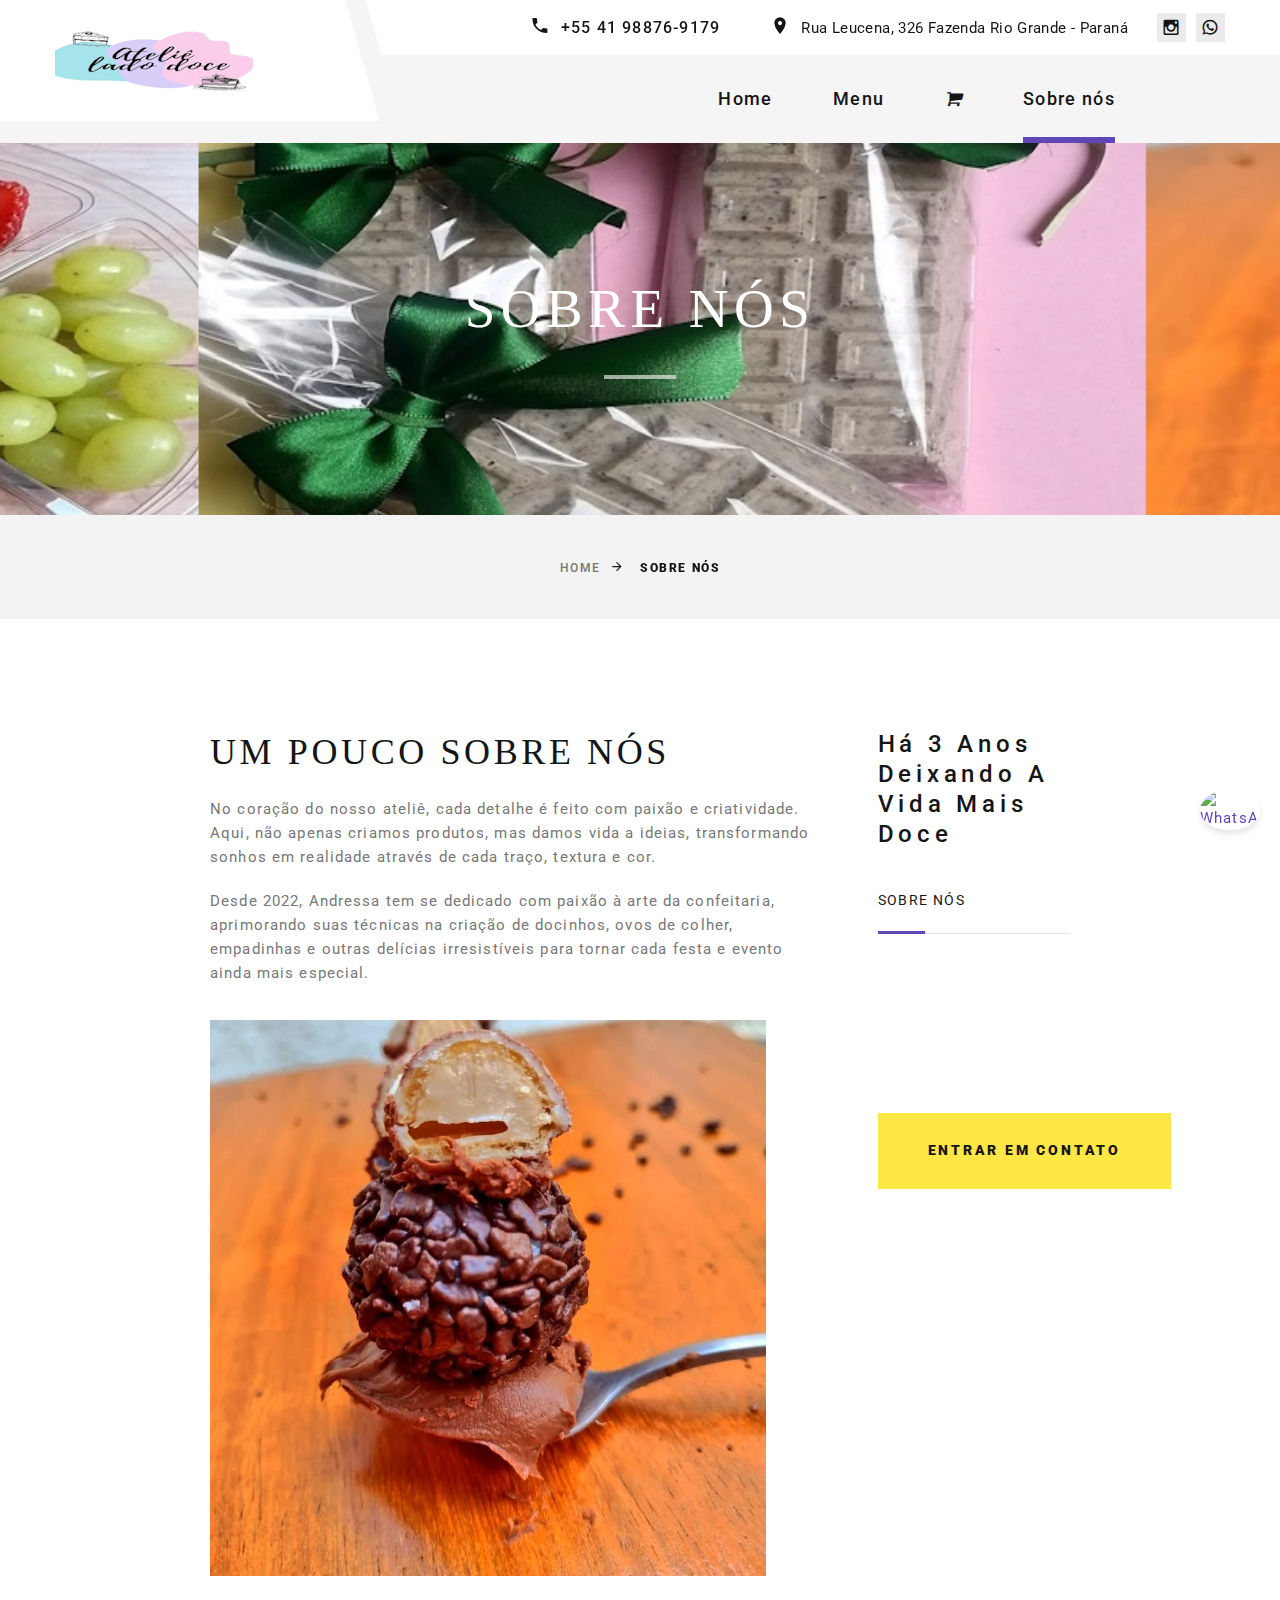
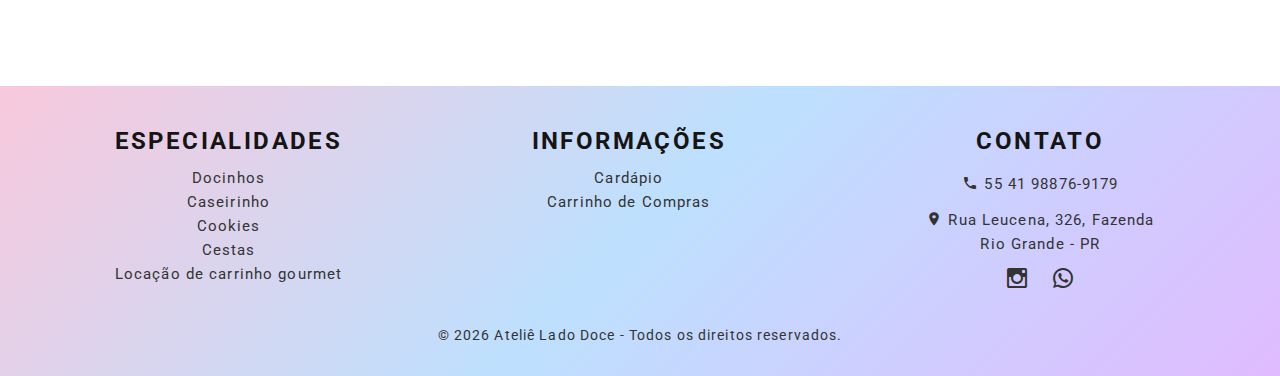
==== commit 8f6c86cc: "atualizacao carrinho gourmet" ====
--- a/about-us.html
+++ b/about-us.html
@@ -1,5 +1,5 @@
 <!DOCTYPE html>
-<html class="wide wow-animation" lang="en">
+<html class="wide wow-animation" lang="pt-br">
   <head>
     <title>Sobre nós</title>
     <meta name="format-detection" content="telephone=no">
@@ -134,7 +134,7 @@
                 <li class="list-category-item wow fadeInRight" role="presentation" data-wow-delay="0s"><a class="active" href="#tabs-4-1" data-toggle="tab">Sobre nós</a></li>
                 <li class="list-category-item wow fadeInRight" role="presentation" data-wow-delay=".1s"><a href="#tabs-4-2" data-toggle="tab">Nosso menu</a></li>
                 <li class="list-category-item wow fadeInRight" role="presentation" data-wow-delay=".2s"><a href="#tabs-4-3" data-toggle="tab">Cidade</a></li>
-              </ul><a class="button button-xl button-primary button-winona" href="contacts.html">Entrar em contato</a>
+              </ul><a class="button button-xl button-primary button-winona" href="https://wa.me/41988769179">Entrar em contato</a>
             </div>
             <div class="col-lg-8 col-xl-9">
               <!-- Tab panes-->
@@ -165,20 +165,18 @@
             <div class="footer-info">
                 <h5>especialidades</h5>
                 <ul>
-                    <li><a href="#">Docinhos</a></li>
-                    <li><a href="#">Caseirinho</a></li>
-                    <li><a href="#">Brigadeiros Gourmet</a></li>
-                    <li><a href="#">Empadinhas</a></li>
-                    li><a href="#">Locação de carrinho gourmet</a></li>
+                    <li><a href="menu.html?categoria=tabs-4-1">Docinhos</a></li>
+                    <li><a href="menu.html?categoria=tabs-4-2">Caseirinho</a></li>
+                    <li><a href="menu.html?categoria=tabs-4-3">Cookies</a></li>
+                    <li><a href="menu.html?categoria=tabs-4-5">Cestas</a></li>
+                    <li><a href="menu.html?categoria=tabs-4-8">Locação de carrinho gourmet</a></li>
                 </ul>
             </div>
             <div class="footer-info">
                 <h5>Informações</h5>
                 <ul>
-                    <li><a href="about-us.html">Sobre nós</a></li>
-                    <li><a href="#">Nossos Eventos</a></li>
-                    <li><a href="#">Cardápio</a></li>
-                    <li><a href="contacts.html">Contato</a></li>
+                  <li><a href="menu.html">Cardápio</a></li>
+                  <li><a href="carrinho.html">Carrinho de Compras</a></li></li>
                 </ul>
             </div>
             <div class="footer-info">
--- a/css/style.css
+++ b/css/style.css
@@ -15433,3 +15433,8 @@
     right: 20px;
     display: none; /* Esconde quando não há itens */
 }
+
+h1.oh {
+    overflow: visible;
+    white-space: normal;
+}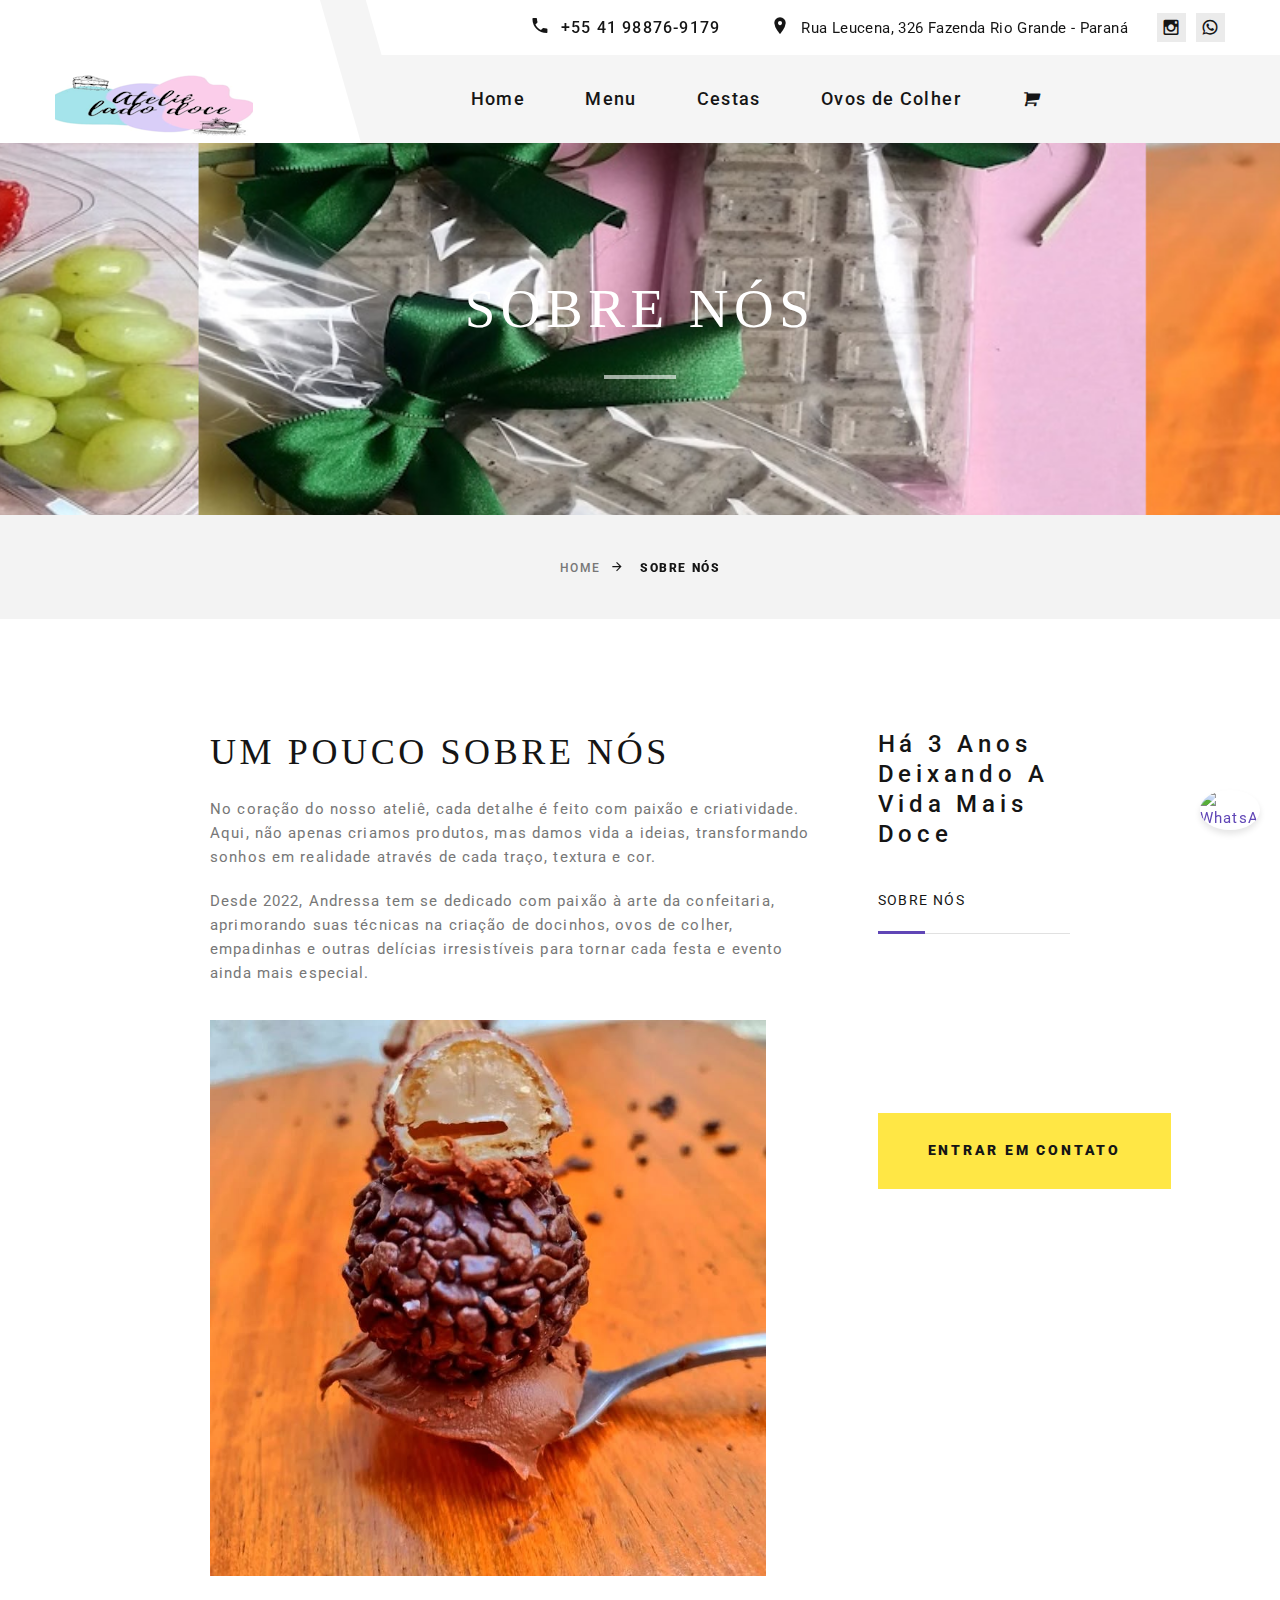
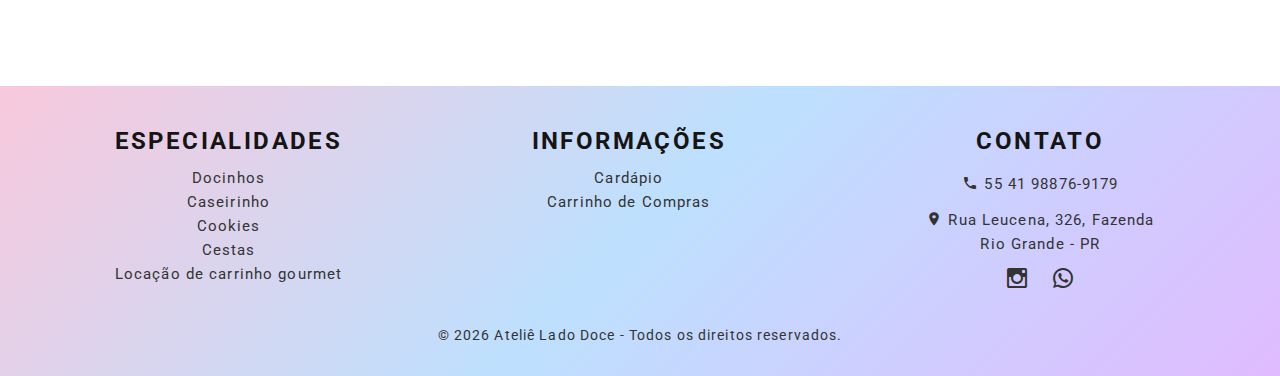
==== commit 826b0fba: "ovos de colher - fase inicial" ====
--- a/about-us.html
+++ b/about-us.html
@@ -93,6 +93,10 @@
                       </li>
                       <li class="rd-nav-item"><a class="rd-nav-link" href="menu.html">Menu</a>
                       </li>
+                      <li class="rd-nav-item"><a class="rd-nav-link" href="cestas.html">Cestas</a>
+                      </li>
+                      <li class="rd-nav-item"><a class="rd-nav-link" href="ovos-colher.html">Ovos de Colher</a>
+                      </li>
                       <li class="rd-nav-item">
                         <a class="rd-nav-link" href="carrinho.html">
                           <i class="fas fa-shopping-cart"></i>
--- a/css/style.css
+++ b/css/style.css
@@ -15387,30 +15387,86 @@
 }
 
 .btn-esvaziar {
-	background: #ff4d4d;
-	color: white;
-	padding: 6px 10px;
-	font-size: 12px;
-	border: none;
-	cursor: pointer;
-	border-radius: 6px;
-	transition: 0.3s;
-}
-
+    background: linear-gradient(135deg, #ff4d4d, #cc0000); /* Degradê vermelho vibrante */
+    color: white;
+    padding: 10px 16px;
+    font-size: 14px;
+    font-weight: bold;
+    border: none;
+    cursor: pointer;
+    border-radius: 8px;
+    transition: 0.3s ease-in-out;
+    box-shadow: 0 4px 8px rgba(0, 0, 0, 0.2);
+    text-transform: uppercase;
+    width: auto; /* Mantém um tamanho flexível */
+    min-width: 120px; /* Define um tamanho mínimo */
+    max-width: 250px; /* Limita para telas grandes */
+}
+
+/* Efeito ao passar o mouse */
 .btn-esvaziar:hover {
-	background: #cc0000;
-}
-
-.btn-enviar_pedido{
-	background: #BDB76B;
-	color: white;
-	padding: 6px 10px;
-	font-size: 12px;
-	border: none;
-	cursor: pointer;
-	border-radius: 6px;
-	transition: 0.3s;
-}
+    background: linear-gradient(135deg, #ff6666, #b30000); /* Vermelho mais intenso no hover */
+    transform: scale(1.05); /* Leve aumento */
+    box-shadow: 0 6px 12px rgba(0, 0, 0, 0.3);
+}
+
+/* Efeito ao clicar */
+.btn-esvaziar:active {
+    transform: scale(0.98);
+    box-shadow: 0 2px 6px rgba(0, 0, 0, 0.2);
+}
+
+@media (max-width: 768px) {
+    .btn-esvaziar {
+        width: 90%; /* Ocupa quase toda a largura da tela */
+        padding: 12px 0; /* Aumenta a área de toque */
+        font-size: 16px; /* Melhora legibilidade */
+        min-width: unset; /* Remove o tamanho mínimo fixo */
+    }
+}
+
+.btn-enviar_pedido {
+    background: linear-gradient(135deg, #25D366, #128C7E); /* Verde WhatsApp */
+    color: white;
+    padding: 10px 16px;
+    font-size: 14px;
+    font-weight: bold;
+    border: none;
+    cursor: pointer;
+    border-radius: 8px;
+    transition: 0.3s ease-in-out;
+    box-shadow: 0 4px 8px rgba(0, 0, 0, 0.2);
+    text-transform: uppercase;
+	align-items: center;
+	width: auto;
+    min-width: 150px;
+    max-width: 280px;
+	margin-bottom: 12px;
+	
+}
+
+/* Efeito ao passar o mouse */
+.btn-enviar_pedido:hover {
+    background: linear-gradient(135deg, #FFA500, #B8860B); /* Tom mais vibrante no hover */
+    transform: scale(1.05); /* Leve aumento */
+    box-shadow: 0 6px 12px rgba(0, 0, 0, 0.3);
+}
+
+/* Efeito ao clicar */
+.btn-enviar_pedido:active {
+    transform: scale(0.98);
+    box-shadow: 0 2px 6px rgba(0, 0, 0, 0.2);
+}
+
+@media (max-width: 768px) {
+    .btn-enviar_pedido {
+        width: 90%; /* Ocupa quase toda a largura da tela */
+        padding: 12px 0;
+        font-size: 16px; /* Texto maior para melhor legibilidade */
+        min-width: unset;
+    }
+}
+
 
 /* Responsivo */
 @media (max-width: 600px) {
@@ -15437,4 +15493,21 @@
 h1.oh {
     overflow: visible;
     white-space: normal;
+}
+
+.btn-lixeira {
+    background: none; /* Remove fundo padrão */
+    border: none; /* Remove bordas */
+    font-size: 20px; /* Ajusta tamanho do ícone */
+    cursor: pointer;
+    transition: transform 0.2s ease, color 0.2s ease;
+}
+
+.btn-lixeira:hover {
+    color: red; /* Muda a cor no hover */
+    transform: scale(1.2); /* Aumenta o tamanho ao passar o mouse */
+}
+/* impede de quebrar linha no preço */
+.td-preco {
+    white-space: nowrap;
 }